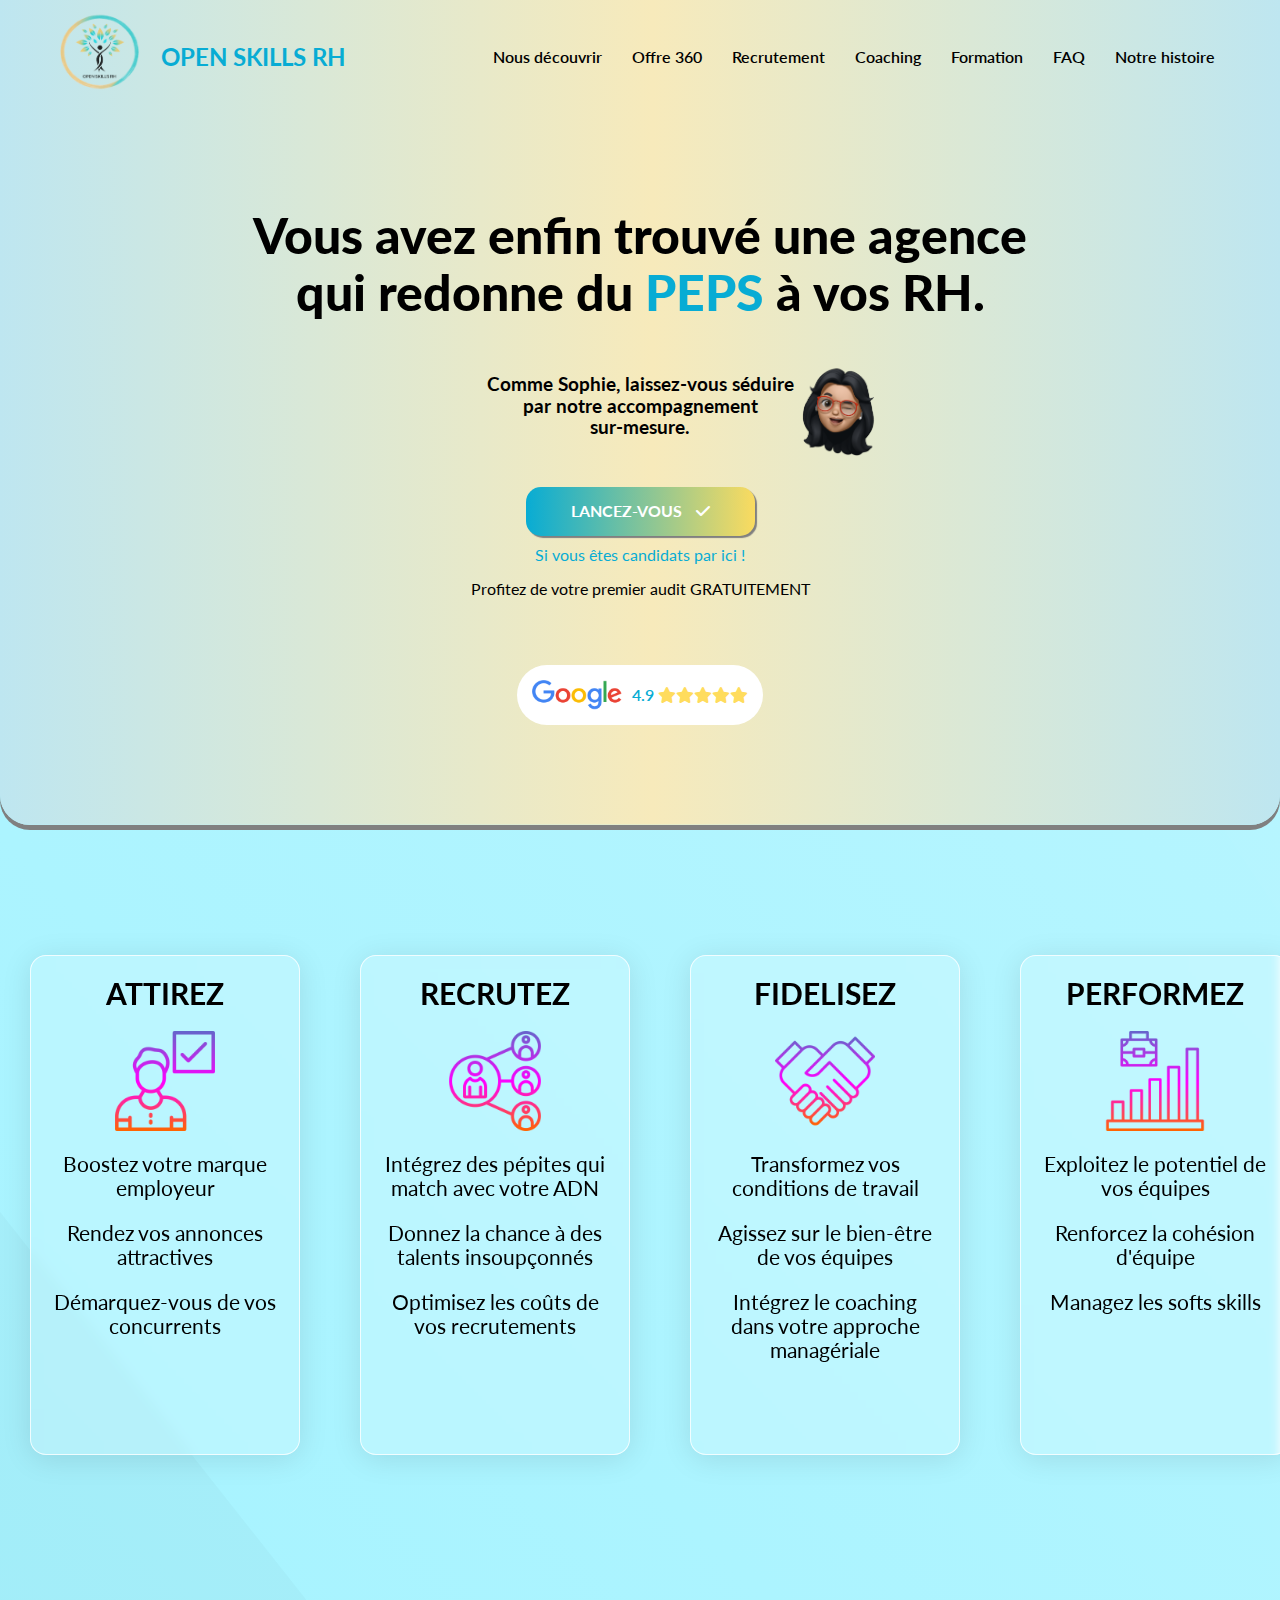
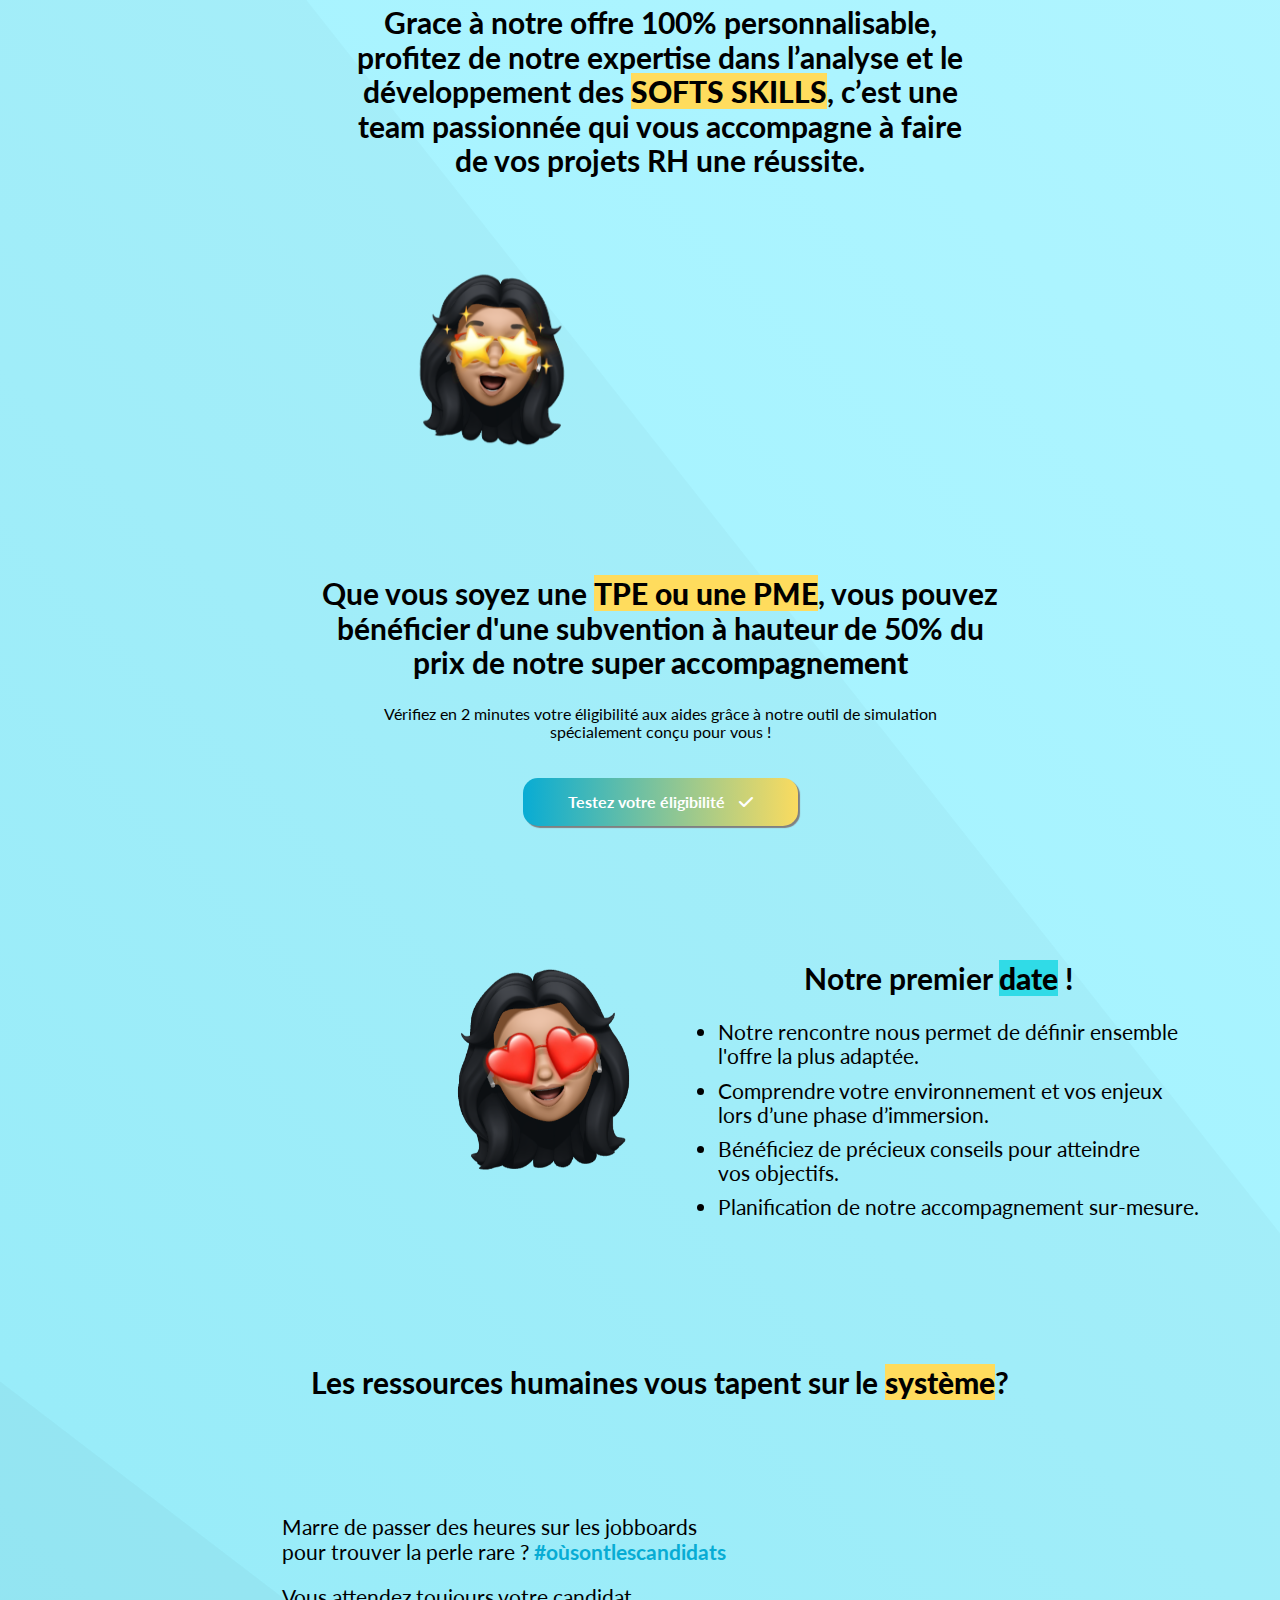
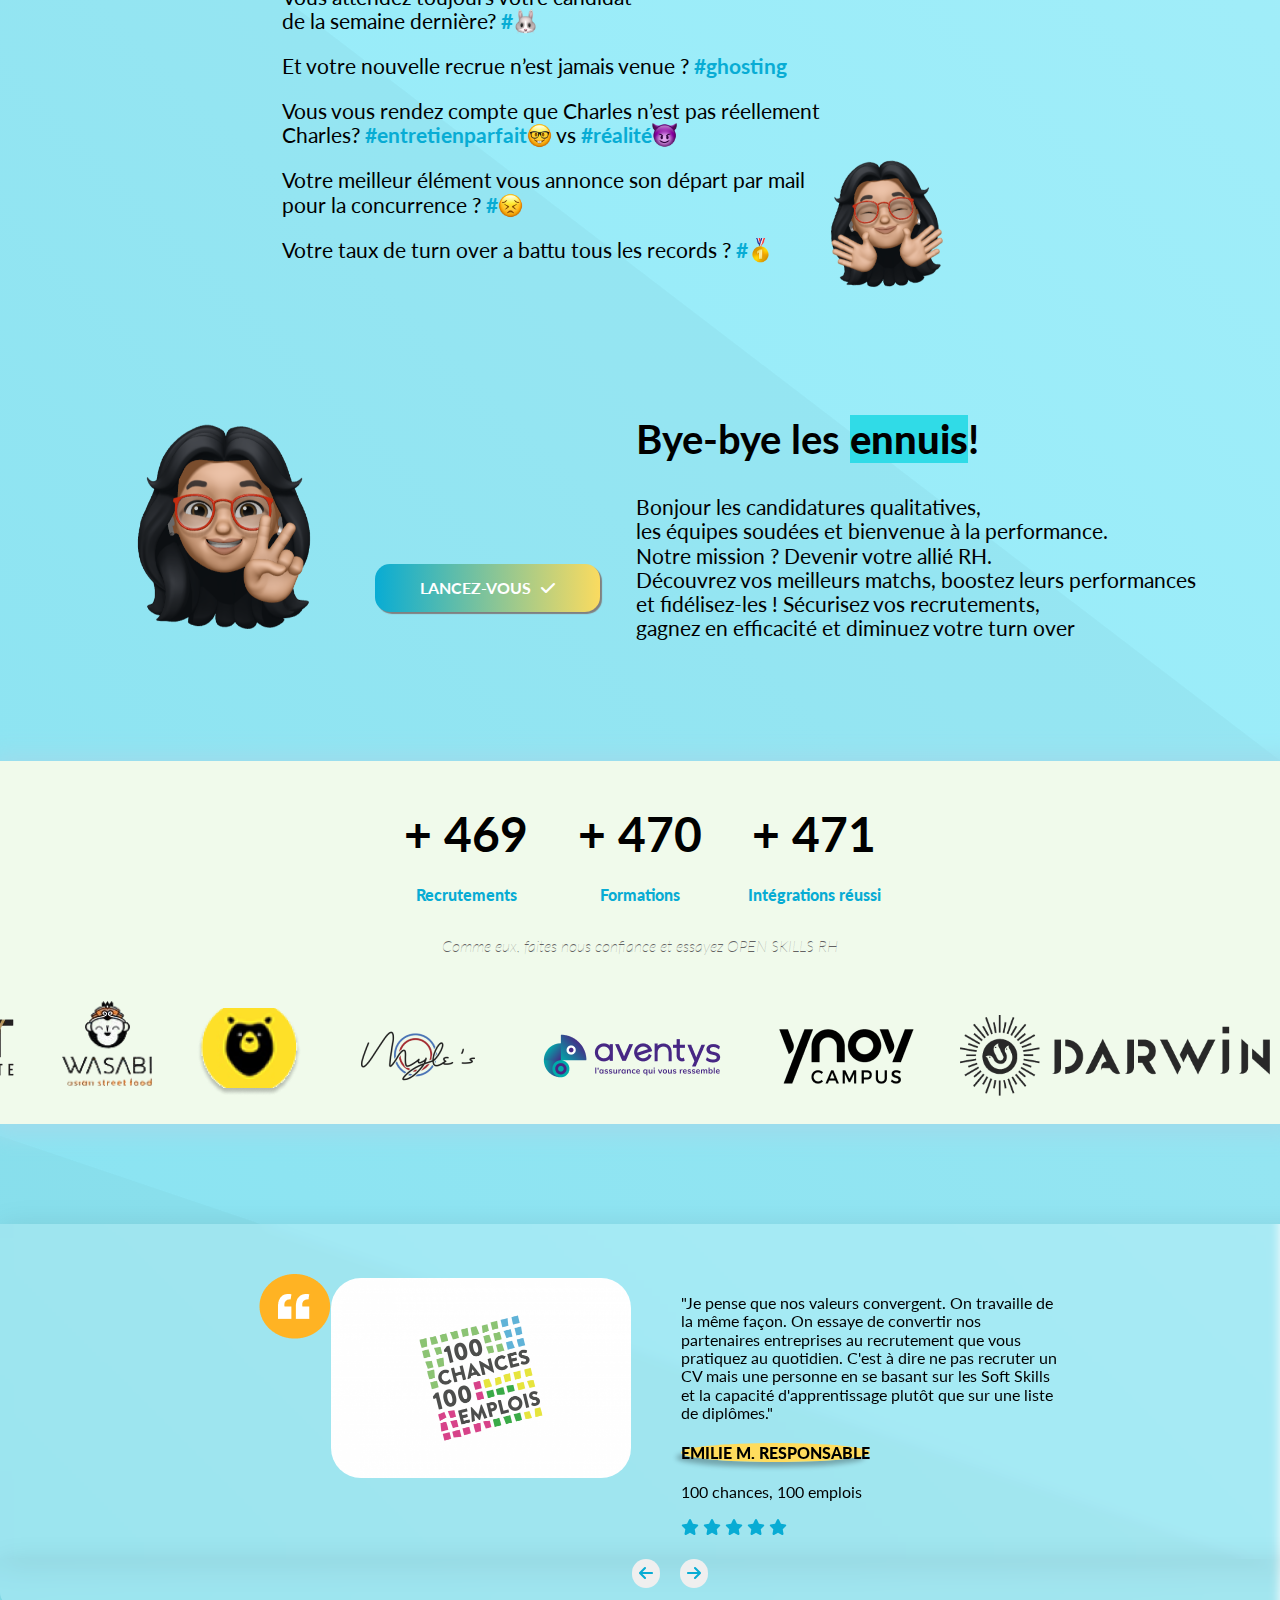
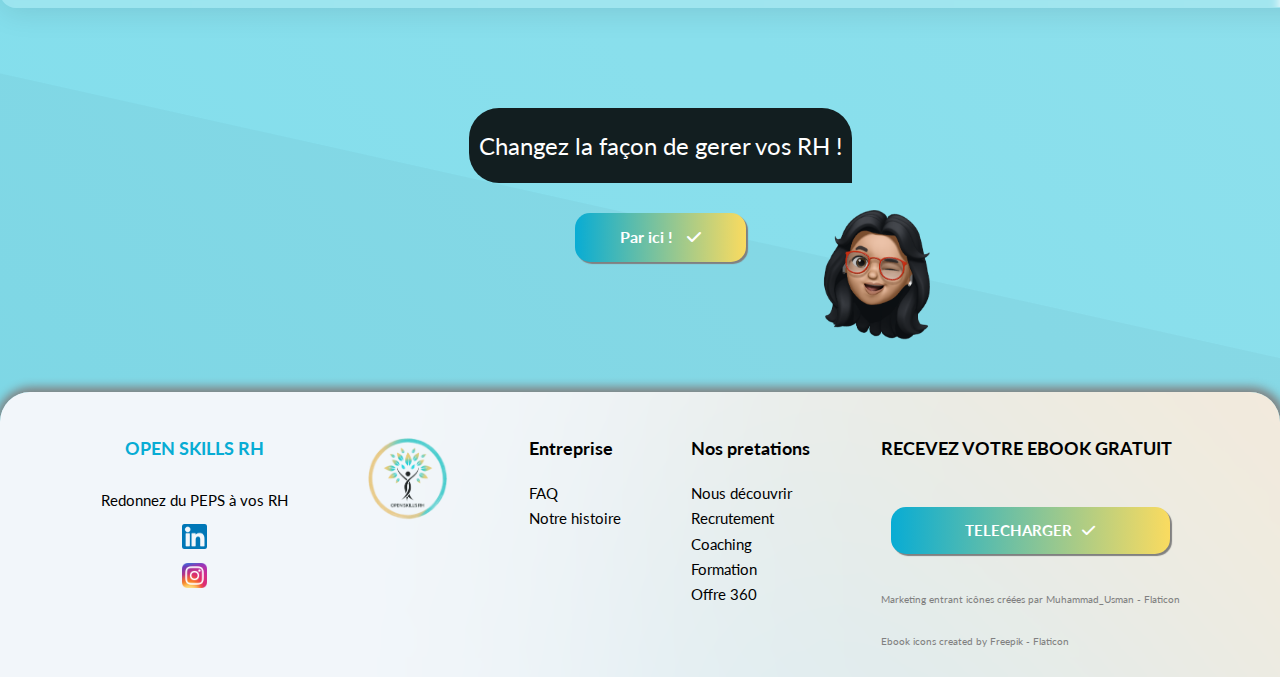
==== index.html @ dabf0892 "Pre launch update" ====
<!DOCTYPE html>
<html lang="fr">

<head>
    <meta charset="UTF-8">
    <meta http-equiv="X-UA-Compatible" content="IE=edge">
    <meta name="viewport" content="width=device-width, initial-scale=1.0">
    <link rel="stylesheet" href="./css/normalize.css">
    <link rel="stylesheet" href="./css/heropage.css">
    <link href="https://cdnjs.cloudflare.com/ajax/libs/font-awesome/6.1.1/css/all.min.css" rel="stylesheet">
    <link href='https://fonts.googleapis.com/css?family=Lato&subset=latin,latin-ext' rel='stylesheet' type='text/css'>
    <meta name="description"
        content="OPENSKILLS RH s'occupe de vos RH, nous vous accompagnons dans le recrutement, la formation et l'accompagnement de vos futurs talents.">
    <title>Open Skills RH</title>
</head>

<body>
    <div class="full-container">
        <header>
            <div class="header-container">
                <a href="./index.html">
                    <img class="logo-openskills" src="./img/logo-openskill.png" alt="Logo de l'entreprise OpenSkillsRH">
                </a>
                <h2 class=" title-openskills">OPEN SKILLS RH</h2>
                <nav class="nav-heropage">
                    <a href="./index.html">Nous découvrir</a>
                    <a href="./offre360.html">Offre 360</a>
                    <a href="./recrutement.html">Recrutement</a>
                    <a href="./coaching.html">Coaching</a>
                    <a href="./formation.html">Formation</a>
                    <a href="./faq.html">FAQ</a>
                    <a href="./aboutus.html">Notre histoire</a>
                </nav>
            </div>
        </header>
        <main>
            <div class="main-container">
                <section>
                    <div class="hero-container">
                        <div class="middle-hero-container">
                            <h1>Vous avez enfin trouvé une agence<br> qui redonne du <strong>PEPS</strong> à vos RH.
                            </h1>
                            <div class="middle-hero-container-textimage">
                                <h3> Comme Sophie, laissez-vous séduire<br> par notre accompagnement<br> sur-mesure.
                                </h3>
                                <img class="emoji-sophie-heropage" src="img/heropage-sophie.png" alt="image de sophie">
                            </div>
                            <button onclick="window.location.href = './leadform.html';" class="button-lead">LANCEZ-VOUS
                                <i class="fa-solid fa-check"></i></button>
                            <a href="./candidat.html">Si vous êtes candidats par ici !</a>
                            <p>Profitez de votre premier audit GRATUITEMENT</p>
                            <a
                                href="https://www.google.fr/maps/place/Open+Skills+RH/@44.8506999,-0.5512296,17z/data=!3m1!4b1!4m5!3m4!1s0xd552954f1387311:0xbf0952a9bf0ac47!8m2!3d44.8506961!4d-0.5490409">
                                <div class="google-avis-container">
                                    <img class="google-logo-img" src="./img/google-logo.png" alt="Logo de google">
                                    <p> 4.9 <i class="fa-solid fa-star"></i><i class="fa-solid fa-star"></i><i
                                            class="fa-solid fa-star"></i><i class="fa-solid fa-star"></i><i
                                            class="fa-solid fa-star"></i></p>

                                </div>
                            </a>
                        </div>
                    </div>
                </section>
                <section>
                    <div class="main-content">
                        <div class="first-content">
                            <div class="a4-content">
                                <div class="attirez-4-content a4-content-container">
                                    <h1>ATTIREZ</h1>
                                    <img src="./img/attirez.png" alt="Image attirez">
                                    <div class="a4-content-txt">
                                        <p>Boostez votre marque employeur</p>
                                        <p>Rendez vos annonces attractives</p>
                                        <p>Démarquez-vous de vos concurrents</p>
                                    </div>
                                </div>
                                <div class="recrutez-4-content a4-content-container">
                                    <h1>RECRUTEZ</h1>
                                    <img src="./img/recrutez.png" alt="Image recrutez">
                                    <div class="a4-content-txt">
                                        <p>Intégrez des pépites qui match avec votre ADN</p>
                                        <p>Donnez la chance à des talents insoupçonnés</p>
                                        <p>Optimisez les coûts de vos recrutements</p>
                                    </div>
                                </div>
                                <div class="fidelisez-4-content a4-content-container">
                                    <h1>FIDELISEZ</h1>
                                    <img src="./img/fidelisez.png" alt="Image fidelisez">
                                    <div class="a4-content-txt">
                                        <p>Transformez vos conditions de travail</p>
                                        <p>Agissez sur le bien-être de vos équipes</p>
                                        <p>Intégrez le coaching dans votre approche managériale</p>
                                    </div>
                                </div>
                                <div class="performez-4-content a4-content-container">
                                    <h1>PERFORMEZ</h1>
                                    <img src="./img/performez.png" alt="Image performez">
                                    <div class="a4-content-txt">
                                        <p>Exploitez le potentiel de vos équipes</p>
                                        <p>Renforcez la cohésion d'équipe</p>
                                        <p>Managez les softs skills</p>
                                    </div>
                                </div>
                            </div>
                            <div class="text-content">
                                <h1>Grace à notre offre 100% personnalisable,<br> profitez de notre expertise dans
                                    l’analyse et le<br> développement des <strong class="yellow">SOFTS
                                        SKILLS</strong>,
                                    c’est une<br> team passionnée qui vous accompagne à faire <br>de vos projets RH
                                    une
                                    réussite.</h1>
                            </div>
                            <div class="align-item-imgcontent-bubblefirstcontent">
                                <div class="img-content">
                                    <img class="img-sophie-first-content" src="./img/sophie-stars.png"
                                        alt="Image de Sophie qui parle">
                                </div>
                                <div class="bubble-first-content">
                                    <p>Plus qu’un prestataire, c’est un véritable allié<br> qui fait preuve de
                                        disponibilité et d’adaptabilité</p>
                                </div>
                            </div>
                        </div>
                        <div class="second-content">
                            <div class="text-content">
                                <h2>Que vous soyez une <strong class="yellow">TPE ou une PME</strong>, vous
                                    pouvez<br>
                                    bénéficier d'une subvention à hauteur de 50% du <br>prix de notre super <strong
                                        class="red">accompagnement</strong></h2>
                                <p>Vérifiez en 2 minutes votre éligibilité aux aides grâce à notre outil de
                                    simulation<br> spécialement conçu pour vous !</p>
                            </div>
                            <button onclick="window.location.href = 'https://base.lekoncept.com/open-skills/'"
                                class="button-lead">Testez votre éligibilité <i class="fa-solid fa-check"></i>
                            </button>
                        </div>
                        <div class="third-content">
                            <div class="bubble-third-content">
                                <p>Marine m'a conseillé d’instaurer <br>la semaine de 4 jours de travail pour
                                    me <br>différencier de mes concurrents, pour attirer<br> et fidéliser mes
                                    collaborateurs !</p>
                            </div>
                            <div class="img-content">
                                <img src="./img/sophie-coeur.png" alt="Image de Sophie qui parle">
                            </div>
                            <div class="text-content">
                                <h2>Notre premier <strong class="blue">date</strong> !</h2>
                                <ul>
                                    <li> Notre rencontre nous permet de définir ensemble <br>l'offre la plus
                                        adaptée.
                                    </li>
                                    <li> Comprendre votre environnement et vos enjeux <br>lors d’une phase
                                        d’immersion.
                                    </li>
                                    <li> Bénéficiez de précieux conseils pour atteindre <br>vos objectifs.</li>
                                    <li> Planification de notre accompagnement sur-mesure. </li>
                                </ul>
                            </div>
                        </div>
                        <div class="fourth-content">
                            <h2 class="title-fourth"> Les ressources humaines vous tapent sur le <strong
                                    class="yellow">système</strong>?</h2>
                        </div>
                        <div class="fifth-content">
                            <div class="text-content text-content-fifth">
                                <p>Marre de passer des heures sur les jobboards<br> pour trouver la perle rare
                                    ?<strong class="blue-color"> #oùsontlescandidats</strong></p>
                                <p>Vous attendez toujours votre candidat <br>de la semaine dernière? <strong
                                        class="blue-color">#</strong><img src="./img/rabbit.png" alt="emoji"></p>
                                <p>Et votre nouvelle recrue n’est jamais venue ? <strong
                                        class="blue-color">#ghosting</strong></p>
                                <p>Vous vous rendez compte que Charles n’est pas réellement<br> Charles? <strong
                                        class="blue-color">#entretienparfait</strong><img src="./img/glasses.png"
                                        alt="emoji"> vs
                                    <strong class="blue-color">#réalité</strong><img src="./img/demon.png" alt="emoji">
                                </p>
                                <p>Votre meilleur élément vous annonce son départ par mail <br>pour la concurrence ?
                                    <strong class="blue-color">#</strong><img src="./img/sad.png" alt="emoji">
                                </p>
                                <p>Votre taux de turn over a battu tous les records ? <strong
                                        class="blue-color">#</strong><img src="./img/medal.png" alt="emoji"></p>
                            </div>
                            <div class="bubble-fifth-content">
                                <p>Petit conseil, ne vous laissez<br> pas dépasser,<br> faites-vous accompagner !</p>
                            </div>
                            <div class="img-content">
                                <img class="fifth-content-img" src="./img/sophie-handhappy.png"
                                    alt="Image de Sophie qui parle">
                            </div>

                        </div>
                        <div class="sixth-content">
                            <div class="img-content">
                                <img class="sixth-content-img" src="./img/sophie-v.png" alt="Image de Sophie qui parle">
                            </div>
                            <div class="bubble-button-container">
                                <div class="bubble-sixth-content">
                                    <p>Un vrai soulagement d’être<br> aussi bien accompagnée <br>et d’avancer main
                                        dans
                                        la main.</p>
                                </div>
                                <button class="button-lead">LANCEZ-VOUS<i class="fa-solid fa-check"></i>
                                </button>
                            </div>
                            <div class="text-content">
                                <h2>Bye-bye les <strong class="blue">ennuis</strong>!</h2>
                                <p>Bonjour les candidatures qualitatives, <br>les équipes soudées et bienvenue à la
                                    performance.<br>
                                    Notre mission ? Devenir votre allié RH.<br>
                                    Découvrez vos meilleurs matchs, boostez leurs performances<br> et fidélisez-les
                                    !
                                    Sécurisez vos recrutements, <br>gagnez en efficacité et diminuez votre turn over
                                </p>
                            </div>
                        </div>
                        <div class="social-proof">
                            <div class="numbers-social-proof">
                                <div class="block-1-social-proof">
                                    <h1 id="compteurRecrutements"></h1>
                                    <p> <strong>Recrutements</strong></p>
                                </div>
                                <div class="block-4-social-proof">
                                    <h1 id="compteurFormations"></h1>
                                    <p> <strong>Formations</strong></p>
                                </div>
                                <div class="block-3-social-proof">
                                    <h1 id="compteurIntegrations"></h1>
                                    <p> <strong>Intégrations réussi</strong></p>
                                </div>
                            </div>
                            <div class="social-proof-text">
                                <p>Comme eux, faites nous confiance et essayez OPEN SKILLS RH</p>
                            </div>
                            <div class="carousel-social-proof-container">
                                <div class="carousel-social-proof marquee-rtl">
                                    <img class="mvt-logo" src="./img/mvt.png" alt="logo de MVT">
                                    <img class="wasabi-logo" src="./img/wasabi.png" alt="logo de Wasabi">
                                    <img class="albear-logo" src="./img/albear.png" alt="logo de Albear">
                                    <img class="myles-logo" src="./img/myles.png" alt="logo de Myle's">
                                    <img class="aventys-logo" src="./img/aventys.png" alt="logo de Aventys">
                                    <img class="ynov-logo" src="./img/ynov.png" alt="logo de Ynov campus">
                                    <img class="darwin-logo" src="./img/darwin.png" alt="logo de GeneriClope">
                                    <img class="keops-logo" src="./img/keops.png" alt="logo de Keops">
                                    <img class="mvt-logo" src="./img/mvt.png" alt="logo de MVT">
                                    <img class="wasabi-logo" src="./img/wasabi.png" alt="logo de Wasabi">
                                    <img class="albear-logo" src="./img/albear.png" alt="logo de Albear">
                                    <img class="myles-logo" src="./img/myles.png" alt="logo de Myle's">
                                    <img class="aventys-logo" src="./img/aventys.png" alt="logo de Aventys">
                                    <img class="ynov-logo" src="./img/ynov.png" alt="logo de Ynov campus">
                                    <img class="darwin-logo" src="./img/darwin.png" alt="logo de GeneriClope">
                                    <img class="keops-logo" src="./img/keops.png" alt="logo de Keops">
                                    <img class="mvt-logo" src="./img/mvt.png" alt="logo de MVT">
                                    <img class="wasabi-logo" src="./img/wasabi.png" alt="logo de Wasabi">
                                    <img class="albear-logo" src="./img/albear.png" alt="logo de Albear">
                                    <img class="myles-logo" src="./img/myles.png" alt="logo de Myle's">
                                    <img class="aventys-logo" src="./img/aventys.png" alt="logo de Aventys">
                                    <img class="ynov-logo" src="./img/ynov.png" alt="logo de Ynov campus">
                                    <img class="darwin-logo" src="./img/darwin.png" alt="logo de GeneriClope">
                                    <img class="keops-logo" src="./img/keops.png" alt="logo de Keops">
                                </div>
                            </div>
                        </div>
                        <div class="seventh-content">
                            <img class="quotte-avis" src="./img/quotte-img-avis.png" alt="emoji">
                            <div class="block-slide block-side-1">
                                <img class="img-slide" src="./img/100chances-img-avis.png"
                                    alt="image de l'entreprise 100chances">
                                <div class="text-block">
                                    <p>"Je pense que nos valeurs convergent. On travaille de <br>la même façon. On
                                        essaye de convertir nos partenaires entreprises au recrutement que vous
                                        pratiquez au quotidien. C'est à dire ne pas recruter un CV mais une personne
                                        en
                                        se basant sur les Soft Skills et la capacité d'apprentissage plutôt que sur
                                        une
                                        liste de diplômes."</p>
                                    <h4><strong class="green">EMILIE M. RESPONSABLE</strong></h4>
                                    <p>100 chances, 100 emplois</p>
                                    <i class="fa-solid fa-star"></i>
                                    <i class="fa-solid fa-star"></i>
                                    <i class="fa-solid fa-star"></i>
                                    <i class="fa-solid fa-star"></i>
                                    <i class="fa-solid fa-star"></i>
                                </div>
                            </div>
                            <div class="block-slide block-side-2">
                                <img class="img-slide" src="./img/albear-img-avis.png"
                                    alt="image de l'entreprise Albear">
                                <div class="text-block">
                                    <p>"J'ai fait appel au cabinet OPEN SKILLS RH, car nous avons du mal à recruter
                                        en
                                        direct. L'approche de la fondatrice nous à tout de suite plu et nous a fait
                                        gagner du temps énorme sur les recrutements et surtout la qualité des
                                        profils
                                        avec 5 recrutés et 0 turn over."</p>
                                    <h4><strong class="green">STEPHANE D. FONDATEUR</strong></h4>
                                    <p>Albear et Myle's</p>
                                    <i class="fa-solid fa-star"></i>
                                    <i class="fa-solid fa-star"></i>
                                    <i class="fa-solid fa-star"></i>
                                    <i class="fa-solid fa-star"></i>
                                    <i class="fa-solid fa-star"></i>
                                </div>
                            </div>
                            <div class="block-slide block-side-3">
                                <img class="img-slide" src="./img/BCA-img-avis.jpg" alt="BCA image">
                                <div class="text-block">
                                    <p>"La prestation était trés professionnelle, nous avons pu définir ensemble un
                                        cahier des charges pour arriver à former une de mes collaboratrices. Marine
                                        a
                                        été claire, énergique et précise dans ce qu'elle propose. Ce que j'ai le
                                        plus
                                        apprécié c'est la réactivité de l'agence l'efficacité et la clarté de
                                        l'agence."
                                    </p>
                                    <h4><strong class="green">MARCELLO R. ASSOCIE</strong></h4>
                                    <p>Cabinet BCA</p>
                                    <i class="fa-solid fa-star"></i>
                                    <i class="fa-solid fa-star"></i>
                                    <i class="fa-solid fa-star"></i>
                                    <i class="fa-solid fa-star"></i>
                                    <i class="fa-solid fa-star"></i>
                                </div>
                            </div>
                            <div class="block-slide block-side-4">
                                <img class="img-slide" src="./img/wasabi-img-avis.png"
                                    alt="Image entreprise Wasabi corner">
                                <div class="text-block">
                                    <p>"Une approche innovante et efficace ! Merci pour le recrutement de notre
                                        DRH."
                                    </p>
                                    <h4><strong class="green">YOAV N</strong></h4>
                                    <p>Wasabi Corner</p>
                                    <i class="fa-solid fa-star"></i>
                                    <i class="fa-solid fa-star"></i>
                                    <i class="fa-solid fa-star"></i>
                                    <i class="fa-solid fa-star"></i>
                                    <i class="fa-solid fa-star"></i>
                                </div>
                            </div>
                            <div class="block-slide block-side-5">
                                <img class="img-slide" src="./img/darwin-photo.png" alt="Image entreprise Darwin">
                                <div class="text-block">
                                    <p>"Très bon cabinet de recrutement. Marine et Chloé sont très à l'écoute, agréables
                                        et bienveillantes."
                                    </p>
                                    <h4><strong class="green">ELODIE GRAS</strong></h4>
                                    <p>Darwin</p>
                                    <i class="fa-solid fa-star"></i>
                                    <i class="fa-solid fa-star"></i>
                                    <i class="fa-solid fa-star"></i>
                                    <i class="fa-solid fa-star"></i>
                                    <i class="fa-solid fa-star"></i>
                                </div>
                            </div>
                        </div>
                        <div class="button-slide">
                            <button id="prev"><i class="fa-solid fa-arrow-left"></i></button>
                            <button id="next"><i class="fa-solid fa-arrow-right"></i></button>
                        </div>
                        <div class="eigth-content">
                            <div class="bubble-eigth-content">
                                <p>Changez la façon de gerer vos RH !</p>
                            </div>
                            <img src="./img/heropage-sophie.png" alt="memoji de sophie">
                            <button onclick="window.location.href = './leadform.html'" class="button-lead">Par ici !
                                <i class="fa-solid fa-check"></i>
                            </button>
                        </div>
                    </div>
                </section>
            </div>
        </main>
        <footer>
            <div class="footer-container">
                <div class="footer-col1">
                    <h3>OPEN SKILLS RH</h3>
                    <p>Redonnez du PEPS à vos RH</p>
                    <a href="https://www.linkedin.com/company/open-skills-rh/">
                        <img class="linkedin-logo" src="./img/linkedin-logo.png" alt="Linkedin logo">
                    </a>
                    <a href="https://www.instagram.com/openskillsrh/?hl=fr">
                        <img class="instagram-logo" src="./img/instagram-logo.webp" alt="Instragram Logo">
                    </a>
                </div>
                <div class="footer-col2">
                    <a href="./index.html">
                        <img class="logo-openskills-footer" src="./img/logo-openskill.png" alt="logo Openskills RH">
                    </a>
                </div>
                <div class="footer-col3">
                    <h3>Entreprise</h3>
                    <a href="./faq.html">FAQ</a>
                    <a href="./aboutus.html">Notre histoire</a>
                </div>
                <div class="footer-col4">
                    <h3>Nos pretations</h3>
                    <a href="./index.html">Nous découvrir</a>
                    <a href="./recrutement.html">Recrutement</a>
                    <a href="./coaching.html">Coaching</a>
                    <a href="./formation.html">Formation</a>
                    <a href="./offre360.html">Offre 360</a>
                </div>
                <div class="footer-col5">
                    <h3>RECEVEZ VOTRE EBOOK GRATUIT</h3>
                    <button onclick="window.location.href = './ebookpage.html';" class="button-lead">TELECHARGER<i
                            class="fa-solid fa-check"></i></button>
                    <a class="linkforimg" href="https://www.flaticon.com/fr/icones-gratuites/marketing-entrant"
                        title="marketing entrant icônes">Marketing entrant icônes créées par Muhammad_Usman -
                        Flaticon</a>
                    <a class="linkforimg" href="https://www.flaticon.com/free-icons/ebook" title="ebook icons">Ebook
                        icons created by Freepik - Flaticon</a>
                </div>
            </div>
        </footer>
    </div>
    <script>
        window.axeptioSettings = {
            clientId: "6405c2acc02b2d2a201c7310",
        };

        (function (d, s) {
            var t = d.getElementsByTagName(s)[0], e = d.createElement(s);
            e.async = true; e.src = "//static.axept.io/sdk.js";
            t.parentNode.insertBefore(e, t);
        })(document, "script");
    </script>
    <script src="./js/script.js"></script>
</body>

</html>
---- css/heropage.css ----
* {
  box-sizing: border-box;
  font-family: "Lato", sans-serif;
}
.full-container {
  margin: auto;
  background-image: url("../img/backgroundnew.svg");
  /*background-repeat: repeat;*/
  background-size: cover;
}

/*HEADER HEADER HEADER HEADER HEADER HEADER HEADER HEADER HEADER HEADER HEADER HEADER HEADER HEADER HEADER HEADER HEADER HEADER */
.header-container {
  display: flex;
  width: 100%;
  background-image: linear-gradient(
    to right,
    #bee6f0fd 0%,
    #f7eabb 51%,
    #bee6f0fd 100%
  );
}
.logo-openskills {
  width: 100px;
  height: 110px;
  margin-left: 50px;
}
.title-openskills {
  color: #08acd4;
  width: 300px;
  display: flex;
  justify-content: center;
  align-items: center;
}
.nav-heropage {
  display: flex;
  flex-wrap: wrap;
  align-items: center;
  justify-content: end;
  width: 100%;
  margin-right: 50px;
}
.nav-heropage a {
  text-decoration: none;
  color: initial;
  border: 10px;
  margin: 15px;
  font-weight: 600;
}
.nav-heropage a:hover {
  border-width: 1px;
  color: #08acd4;
  border-bottom: solid;
}
/* HERO PAGE HERO PAGE HERO PAGE HERO PAGE HERO PAGE HERO PAGE HERO PAGE HERO PAGE HERO PAGE HERO PAGE HERO PAGE HERO PAGE HERO PAGE */
.main-container {
  background-image: url("../img/backgroundnew.svg");
  /*background-repeat: repeat;*/
  background-size: cover;
  background-position: bottom 50px;
}
.hero-container {
  background-image: linear-gradient(
    to right,
    #bee6f0fd 0%,
    #f7eabb 51%,
    #bee6f0fd 100%
  );
  background-position: center center;
  background-repeat: no-repeat;
  background-size: cover;
  width: 100%;
  border-radius: 0px 0px 30px 30px;
  box-shadow: 0px 5px 0px grey;
  display: flex;
  justify-content: center;
  flex-wrap: wrap;
  padding-top: 60px;
  padding-bottom: 100px;
}
.middle-hero-container {
  display: flex;
  flex-direction: column;
  align-items: center;
  justify-content: center;
}

.middle-hero-container h1 {
  font-weight: 900;
  text-align: center;
  font-size: 50px;
}
.middle-hero-container strong {
  color: #08acd4;
}
.middle-hero-container h3 {
  text-align: center;
}
.middle-hero-container a {
  text-decoration: none;
  color: #08acd4;
}
.emoji-sophie-heropage {
  width: 100px;
  position: absolute;
  margin-left: 300px;
}
.button-lead-offer {
  background-size: 200% auto;
  margin: 10px;
  padding: 15px 45px;
  color: white;
  border-radius: 15px;
  border-width: 0px;
  box-shadow: 2px 2px 1px grey;
  background: rgb(131, 58, 180);
  background: linear-gradient(
    169deg,
    rgba(131, 58, 180, 1) 0%,
    rgba(253, 29, 139, 0.8211659663865546) 50%,
    rgba(252, 176, 69, 1) 100%
  );
  font-weight: bold;
  margin-top: 30px;
  cursor: pointer;
}
.button-lead-offer:hover {
  background-position: right center; /* change the direction of the change here */
  color: #fff;
  text-decoration: none;
  transition: 0.5s;
}
.button-lead {
  background-size: 200% auto;
  margin: 10px;
  padding: 15px 45px;
  color: white;
  border-radius: 15px;
  border-width: 0px;
  box-shadow: 2px 2px 1px grey;
  background-image: linear-gradient(
    to right,
    #08acd4 0%,
    #ffdc5d 51%,
    #08acd4 100%
  );
  font-weight: bold;
  margin-top: 30px;
  cursor: pointer;
}
.button-lead:hover {
  background-position: right center; /* change the direction of the change here */
  color: #fff;
  text-decoration: none;
  transition: 0.5s;
}
.button-lead i {
  margin-left: 10px;
}
.button-lead-offer i {
  margin-left: 10px;
}
.middle-hero-container-textimage {
  display: flex;
}
.google-logo-img {
  width: 100px;
  padding-left: 10px;
}
.google-avis-container {
  background-color: white;
  padding: 5px;
  border-radius: 30px;
  display: flex;
  justify-content: center;
  align-items: center;
  margin-top: 50px;
}
.google-avis-container p {
  font-weight: 600;
  padding-left: 10px;
  padding-right: 10px;
}
.fa-star {
  color: #ffdc5d;
}
/* SOCIAL PROOFSSOCIAL PROOFSSOCIAL PROOFSSOCIAL PROOFSSOCIAL PROOFSSOCIAL PROOFSSOCIAL PROOFSSOCIAL PROOFS */
.social-proof {
  background-color: #f0faeb;
  display: flex;
  flex-direction: column;
  justify-content: center;
  align-items: center;
  overflow: hidden;
  box-shadow: 3px 3px 20px 10px #9ddcec;
  width: 100%;
}
.social-proof-text {
  font-style: oblique;
  font-weight: 100;
  color: rgb(99, 98, 98);
}
.numbers-social-proof {
  display: flex;
  margin-top: 20px;
  justify-content: center;
}
.numbers-social-proof h1 {
  font-weight: bold;
  font-size: 48px;
  margin: 25px;
}
.numbers-social-proof p {
  font-weight: bold;
  text-align: center;
}
.numbers-social-proof strong {
  color: #08acd4;
}
.carousel-social-proof {
  display: flex;
  justify-content: center;
  align-items: center;
  width: 100%;
  height: 150px;
  overflow: hidden; /* important */
}
.carousel-social-proof img {
  margin-left: 35px;
  margin-top: 20px;
}
.darwin-logo {
  width: 310px;
}
.marquee-rtl {
  display: inline-block; /* important */
  white-space: nowrap; /* important */
  animation: defilement-rtl 60s infinite linear; /* défilement */
  cursor: pointer;
}
@keyframes defilement-rtl {
  0% {
    -webkit-transform: translate(70%);
    transform: translate(70%);
  }
  100% {
    -webkit-transform: translate(-70%);
    transform: translate(-70%);
  }
}
/* MAIN CONTENT MAIN CONTENT MAIN CONTENT MAIN CONTENT MAIN CONTENT MAIN CONTENT MAIN CONTENT MAIN CONTENT MAIN CONTENT*/
.main-content {
  display: flex;
  flex-direction: column;
  flex-wrap: wrap;
}
strong.yellow {
  background-color: #ffdc5d;
}
strong.blue {
  background-color: #30dbe7;
}
strong.green {
  width: 10px;
  height: 10px;
  border-radius: 50%;
  background-color: #ffdc5d;
  box-shadow: -5px 5px 5px rgba(0, 0, 0, 0.28);
}
.a4-content {
  display: flex;
  justify-content: center;
  align-items: center;
  padding-bottom: 100px;
}
.a4-content img {
  width: 100px;
}
.a4-content-container:hover {
  box-shadow: 0 5px 35px 0px rgb(237, 209, 26);
  transform: scale(1.05);
}
.a4-content-container:active {
  transform: scale(0.95) rotateZ(1.7deg);
}
.a4-content-container {
  display: flex;
  flex-direction: column;
  align-items: center;
  padding-left: 20px;
  padding-right: 20px;
  margin: 30px;
  width: 270px;
  height: 500px;
  background: rgba(255, 255, 255, 0.19);
  border-radius: 16px;
  box-shadow: 0 4px 30px rgba(0, 0, 0, 0.1);
  backdrop-filter: blur(5.2px);
  -webkit-backdrop-filter: blur(5.2px);
  border: 1px solid rgba(255, 255, 255, 0.78);
  transition: 1s;
}
.text-content img {
  width: 25px;
  height: 25px;
  margin-bottom: -5px;
}
.bubble-first-content {
  transform: translateX(100%);
  opacity: 0;
  transition: transform 0.6s ease-in-out, opacity 0.6s ease-in-out;
}

.bubble-first-content.active {
  transform: translateX(0%);
  opacity: 1;
}
.first-content {
  padding-top: 100px;
  display: flex;
  flex-wrap: wrap;
  flex-direction: column;
  justify-content: center;
  align-items: center;
}
.first-content h1 {
  font-size: 30px;
  text-align: center;
}
.first-content p {
  font-size: 21px;
  text-align: center;
}
.img-sophie-first-content {
  width: 200px;
}
.align-item-imgcontent-bubblefirstcontent {
  display: flex;
  margin-top: 50px;
}
.bubble-first-content p {
  background-color: rgba(0, 0, 0, 0.866);
  padding: 15px;
  font-size: 15px;
  border-radius: 20px 20px 20px 0px;
  font-weight: 0;
  color: white;
}
.second-content {
  padding-top: 100px;
  display: flex;
  flex-direction: column;
  justify-content: center;
  align-items: center;
}
.second-content h2 {
  text-align: center;
  font-size: 30px;
}
.second-content p {
  text-align: center;
}
.second-content button {
  margin-top: 20px;
}
.bubble-third-content {
  transform: translateX(-100%);
  opacity: 0;
  transition: transform 0.6s ease-in-out, opacity 0.6s ease-in-out;
}

.bubble-third-content.active {
  transform: translateX(0%);
  opacity: 1;
}
.third-content {
  display: flex;
  flex-wrap: wrap;
  justify-content: center;
  padding-top: 100px;
  padding-bottom: 100px;
}
.bubble-third-content p {
  background-color: rgba(0, 0, 0, 0.866);
  padding: 15px;
  font-size: 15px;
  border-radius: 20px 20px 0px 20px;
  font-weight: 0;
  color: white;
}
.third-content img {
  width: 240px;
  height: 240px;
}
.text-content ul {
  font-size: 21px;
}
.third-content h2 {
  text-align: center;
  font-size: 30px;
}
.third-content li {
  margin: 10px;
}
.fourth-content {
  padding-bottom: 50px;
}
.fourth-content p {
  font-size: 21px;
}
.title-fourth {
  text-align: center;
  font-size: 30px;
  padding-bottom: 20px;
}
.blue-color {
  color: #08acd4;
}
.fifth-content {
  display: flex;
  flex-wrap: wrap;
  justify-content: center;
  align-items: center;
  padding-bottom: 100px;
}
.fifth-content-img {
  width: 150px;
  height: 150px;
  position: absolute;
  margin-left: -280px;
  margin-top: 50px;
  rotate: -6deg;
}
.fifth-content p {
  font-size: 21px;
  margin-left: 50px;
}
.bubble-fifth-content p {
  background-color: rgba(0, 0, 0, 0.866);
  padding: 15px;
  font-size: 15px;
  border-radius: 30px 30px 30px 0px;
  font-weight: 0;
  color: white;
  margin-top: 50px;
}
.bubble-fifth-content {
  transform: translateX(100%);
  opacity: 0;
  transition: transform 0.6s ease-in-out, opacity 0.6s ease-in-out;
}

.bubble-fifth-content.active {
  transform: translateX(0%);
  opacity: 1;
}
.sixth-content {
  display: flex;
  flex-wrap: wrap;
  justify-content: center;
  align-items: center;
  padding-bottom: 100px;
}
.sixth-content img {
  width: 240px;
  height: 240px;
}
.sixth-content h2 {
  font-size: 40px;
}
.sixth-content p {
  font-size: 21px;
}
.bubble-sixth-content {
  margin-right: 40px;
}
.bubble-sixth-content p {
  background-color: rgba(0, 0, 0, 0.866);
  padding: 15px;
  font-size: 15px;
  border-radius: 30px 30px 30px 0px;
  font-weight: 0;
  color: white;
}
.bubble-sixth-content {
  transform: translateX(-100%);
  opacity: 0;
  transition: transform 0.6s ease-in-out, opacity 0.6s ease-in-out;
}
.bubble-sixth-content.active {
  transform: translateX(0%);
  opacity: 1;
}
.seventh-content {
  display: flex;
  justify-content: center;
  align-items: center;
  padding-bottom: 20px;
  padding-top: 50px;
  background: rgba(255, 255, 255, 0.19);
  border-radius: 0px 0px 0px 0px;
  box-shadow: 0 4px 30px rgba(0, 0, 0, 0.1);
  backdrop-filter: blur(5.2px);
  -webkit-backdrop-filter: blur(5.2px);
  margin-top: 100px;
}
.block-slide img {
  width: 300px;
  height: 200px;
  border-radius: 30px 30px 30px 30px;
}
.block-side-4 img {
  width: 250px;
  border-radius: 30px 30px 30px 30px;
}
.text-block {
  margin-left: 50px;
  width: 380px;
}
.text-block i {
  color: #08acd4;
}
.quotte-avis {
  margin-bottom: 200px;
}
.quotte {
  width: 50px;
  height: 50px;
}
.block-slide {
  display: none;
}
.block-slide.active {
  display: flex;
}
.button-slide {
  display: flex;
  justify-content: center;
  background: rgba(255, 255, 255, 0.19);
  border-radius: 0px 0px 16px 16px;
  box-shadow: 0 4px 30px rgba(0, 0, 0, 0.1);
  backdrop-filter: blur(5.2px);
  -webkit-backdrop-filter: blur(5.2px);
  padding-bottom: 20px;
}
.button-slide button {
  padding-top: 5px;
  padding-bottom: 5px;
  padding-left: 7px;
  padding-right: 7px;
  border-radius: 50px 50px 50px 50px;
  color: #08acd4;
  border-width: 0px;
  margin-left: 20px;
}
.button-slide button:hover {
  background-color: #ffdc5d;
  cursor: pointer;
}
.eigth-content {
  display: flex;
  flex-direction: column;
  align-items: center;
  justify-content: center;
  padding-top: 100px;
  padding-bottom: 150px;
}
.eigth-content h3 {
  font-size: 40px;
}
.bubble-eigth-content {
  background-color: rgba(0, 0, 0, 0.866);
  padding-left: 10px;
  padding-right: 10px;
  font-size: 24px;
  border-radius: 30px 30px 0px 30px;
  font-weight: 0;
  color: white;
}
.eigth-content img {
  width: 150px;
  position: absolute;
  margin-left: 430px;
  margin-top: 150px;
}
/* FOOTER CONTENT  FOOTER CONTENT  FOOTER CONTENT  FOOTER CONTENT  FOOTER CONTENT  FOOTER CONTENT  FOOTER CONTENT  FOOTER CONTENT */
.footer-container {
  display: flex;
  justify-content: space-evenly;
  padding: 30px;
  background-image: url("../img/background-footer.png");
  background-size: cover;
  border-radius: 30px 30px 0px 0px;
  margin-top: -30px;
  box-shadow: 1px 0px 10px 5px grey;
  font-size: 15px;
}
.footer-col1 {
  display: flex;
  flex-direction: column;
  align-items: center;
}
.footer-col1 h3 {
  color: #08acd4;
}
.instagram-logo {
  width: 25px;
  height: 25px;
  margin-top: 10px;
}
.linkedin-logo {
  width: 25px;
  height: 25px;
}
.footer-col2 {
  display: flex;
  flex-direction: column;
}
.footer-col2 img {
  width: 100px;
  height: 120px;
}
.footer-col3 {
  display: flex;
  flex-direction: column;
}
.footer-col3 a {
  text-decoration: none;
  color: initial;
  margin-top: 8px;
}
.footer-col4 {
  display: flex;
  flex-direction: column;
}
.footer-col4 a {
  text-decoration: none;
  color: initial;
  margin-top: 8px;
}
.footer-col5 {
  display: flex;
  flex-direction: column;
}
.linkforimg {
  font-size: 10px;
  color: grey;
  text-decoration: none;
  margin-top: 30px;
}
@media all and (max-width: 768px) {
  .header-container {
    flex-wrap: wrap;
    justify-content: center;
  }
  .logo-openskills {
    margin-left: 0px;
  }
  .nav-heropage {
    justify-content: center;
    margin-right: 0px;
  }
  .emoji-sophie-heropage {
    display: none;
  }
  .middle-hero-container h1 {
    text-align: center;
  }
  .left-hero-container {
    margin-right: 0px;
    margin-top: 20px;
    margin-bottom: 30px;
  }
  .right-hero-container {
    margin-left: 0px;
    margin-top: 70px;
  }
  .a4-content {
    flex-direction: column;
    padding-bottom: 0px;
  }
  .social-proof {
    margin-left: 0px;
    margin-right: 0px;
  }
  .numbers-social-proof h1 {
    font-size: 25px;
    margin-top: 20px;
    margin-right: 10px;
  }
  .carousel-social-proof {
    height: 150px;
  }
  .first-content {
    width: 100%;
    text-align: center;
  }
  .bubble-first-content {
    width: 200px;
  }
  .social-proof-text {
    text-align: center;
  }
  .align-item-imgcontent-bubblefirstcontent {
    flex-direction: column;
  }
  .second-content {
    width: 100%;
    padding-top: 0px;
    padding-left: 10px;
    padding-right: 10px;
  }
  .third-content {
    width: 100%;
    text-align: center;
    padding-top: 0px;
  }
  .third-content img {
    width: 150px;
    height: 150px;
    margin-top: 120px;
  }
  .bubble-third-content {
    width: 200px;
  }
  .fourth-content {
    width: 100%;
    padding-top: 0px;
    padding-bottom: 0px;
  }
  .fifth-content {
    width: 100%;
    text-align: center;
    padding-left: 10px;
    padding-right: 10px;
  }
  .fifth-content p {
    margin-left: 0;
  }
  .fifth-content-img {
    width: 150px;
    height: 140px;
    margin-top: 100px;
  }
  .bubble-fifth-content {
    width: 200px;
  }
  .sixth-content {
    width: 100%;
    margin-top: 0px;
    flex-direction: column-reverse;
    padding-bottom: 100px;
  }
  .sixth-content img {
    width: 250px;
    height: 240px;
    margin-top: -20px;
    margin-left: 40px;
  }
  .bubble-sixth-content {
    margin-left: 0px;
    margin-right: 0px;
    padding-left: 10px;
    padding-right: 10px;
  }
  .bubble-sixth-content p {
    border-radius: 30px 30px 0px 30px;
  }
  .bubble-button-container {
    display: flex;
    justify-content: center;
    flex-direction: column-reverse;
    align-items: center;
  }
  .text-content {
    text-align: center;
  }
  .text-content li {
    list-style-type: none;
  }
  .text-content ul {
    padding: 0px;
  }
  .seventh-content {
    width: 100%;
    flex-direction: column;
    padding-left: 10px;
    padding-right: 10px;
  }
  .quotte-avis {
    margin-bottom: 20px;
  }
  .block-slide {
    flex-wrap: wrap;
  }
  .block-slide img {
    width: 100%;
  }
  .bubble-eigth-content p {
    font-size: 21px;
  }
  .eigth-content img {
    margin-left: 240px;
    width: 100px;
  }
  .text-block {
    width: 100%;
    text-align: center;
    margin-left: 0px;
  }
  .footer-container {
    width: 100%;
    flex-direction: column;
    justify-content: center;
    align-items: center;
    text-align: center;
  }
}
@media only screen and (min-width: 768px) and (max-width: 1200px) {
  .hero-container {
    flex-direction: column;
    justify-content: center;
    align-items: center;
  }
  .header-container {
    flex-wrap: wrap;
    justify-content: center;
  }
  .logo-openskills {
    margin-left: 0px;
  }
  .nav-heropage {
    justify-content: center;
    margin-right: 0px;
  }
  .emoji-1 {
    margin-top: -80px;
    margin-left: -10px;
  }
  .emoji-2 {
    margin-left: -10px;
  }
  .emoji-3 {
    margin-left: 190px;
  }
  .emoji-4 {
    margin-left: -0px;
  }
  .tooltip2 {
    margin-left: 30px;
    margin-top: -100px;
  }
  .tooltip3 {
    margin-left: 30px;
    margin-top: -100px;
  }
  .tooltip4 {
    margin-left: -80px;
    margin-top: -20px;
  }
  .tooltip5 {
    margin-left: 80px;
    margin-top: -40px;
  }
  .middle-hero-container h1 {
    text-align: center;
  }
  .left-hero-container {
    margin-right: 0px;
    margin-top: 20px;
    margin-bottom: 30px;
  }
  .right-hero-container {
    margin-left: 0px;
    margin-top: 70px;
  }
  .main-container {
    background-size: auto;
  }
  .social-proof {
    margin-left: 0px;
    margin-right: 0px;
  }
  .numbers-social-proof h1 {
    font-size: 25px;
    margin-top: 20px;
    margin-right: 10px;
  }
  .carousel-social-proof {
    height: 150px;
  }
  .first-content {
    width: 100%;
    text-align: center;
  }
  .first-content img {
    width: 100px;
  }
  .bubble-first-content {
    width: 200px;
  }
  .second-content {
    width: 100%;
    padding-left: 10px;
    padding-right: 10px;
  }
  .third-content {
    width: 100%;
    text-align: center;
  }
  .third-content img {
    width: 150px;
    height: 150px;
    margin-top: 120px;
  }
  .bubble-third-content {
    width: 200px;
  }
  .fourth-content {
    width: 100%;
  }
  .fifth-content {
    width: 100%;
    flex-direction: column;
    text-align: center;
    padding-left: 10px;
    padding-right: 10px;
  }
  .fifth-content-img {
    width: 150px;
    height: 140px;
    margin-left: -170px;
    margin-top: 0px;
  }
  .bubble-fifth-content {
    width: 200px;
  }
  .sixth-content {
    width: 100%;
    margin-top: 0px;
    flex-direction: column-reverse;
    padding-bottom: 50px;
  }
  .sixth-content img {
    width: 250px;
    height: 240px;
    margin-top: -20px;
  }
  .bubble-sixth-content {
    margin-left: 0px;
    margin-right: 0px;
    padding-left: 10px;
    padding-right: 10px;
  }
  .bubble-sixth-content p {
    border-radius: 30px 30px 0px 30px;
  }
  .bubble-button-container {
    display: flex;
    justify-content: center;
    align-items: center;
  }
  .text-content {
    text-align: center;
  }
  .text-content li {
    list-style-type: none;
  }
  .text-content ul {
    padding: 0px;
  }
  .seventh-content {
    width: 100%;
    flex-direction: column;
    padding-left: 10px;
    padding-right: 10px;
  }
  .quotte-avis {
    margin-bottom: 20px;
  }
  .block-slide {
    flex-wrap: wrap;
    align-items: center;
    justify-content: center;
  }
  .block-slide img {
    width: 300px;
  }
  .text-block {
    width: 100%;
    text-align: center;
    margin-left: 0px;
  }
  .eigth-content img {
    margin-left: 0px;
  }
  .eigth-content img {
    margin-left: 280px;
  }
  .footer-container {
    width: 100%;
    flex-direction: column;
    justify-content: center;
    align-items: center;
    text-align: center;
  }
}
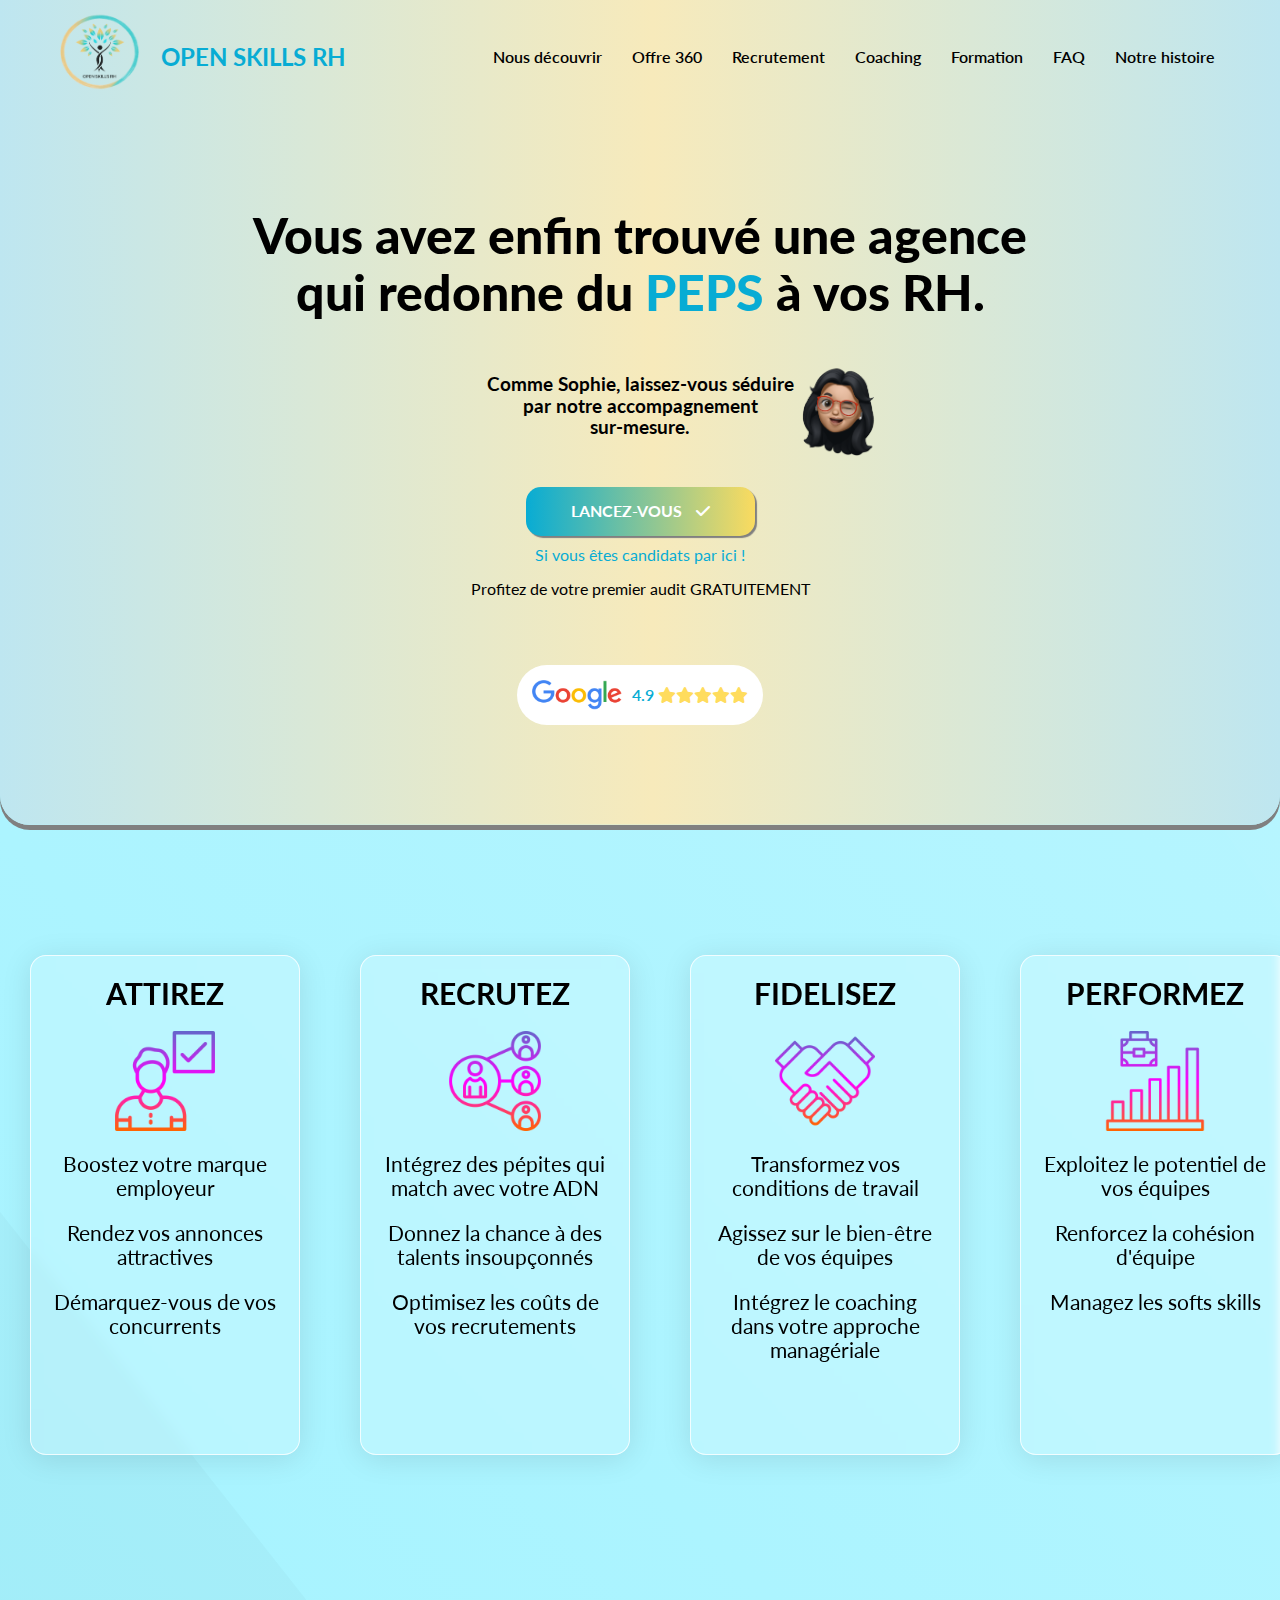
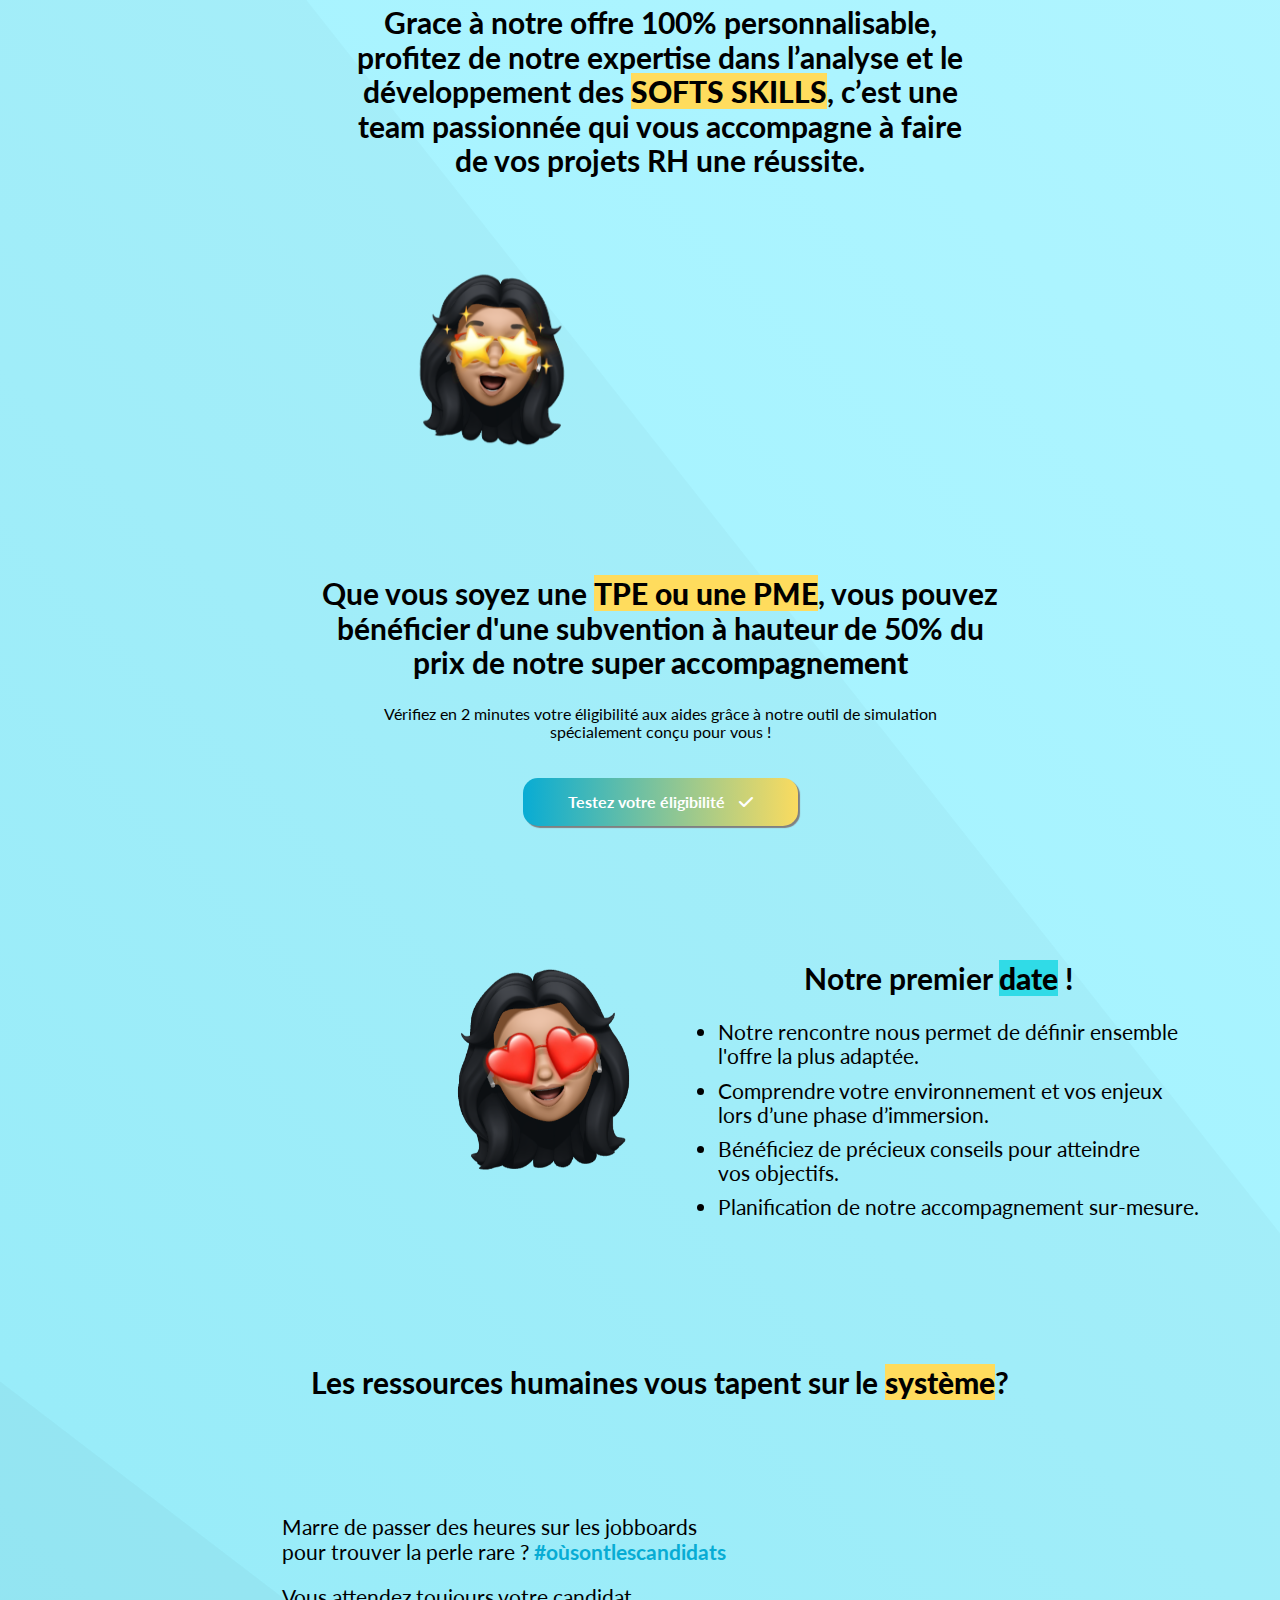
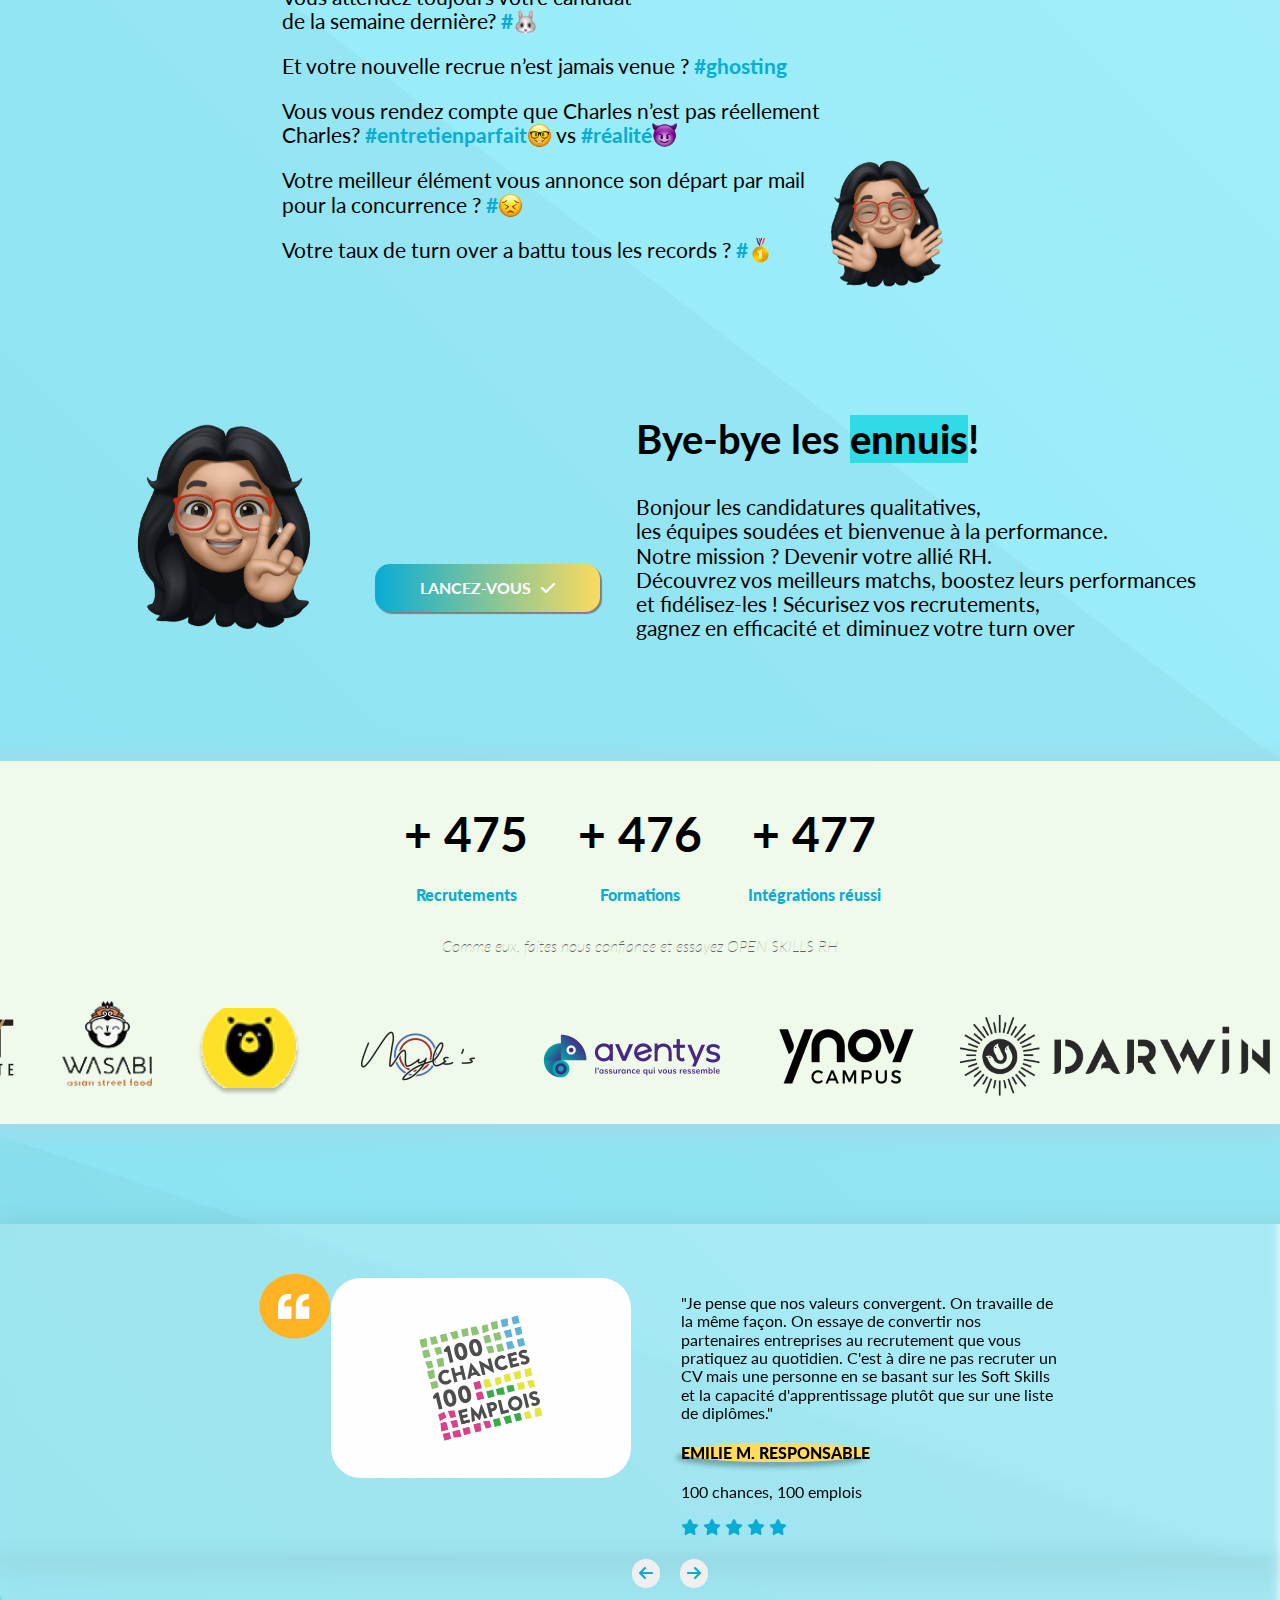
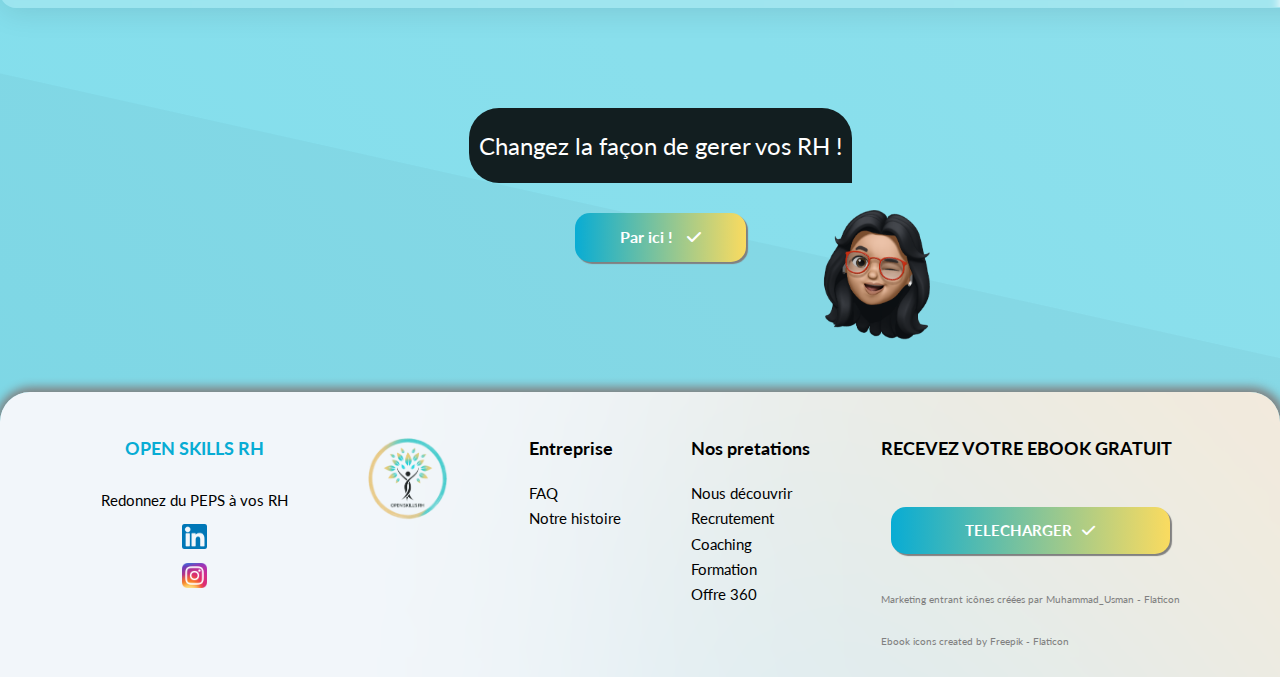
==== commit 59efbcac: "favicone added" ====
--- a/index.html
+++ b/index.html
@@ -5,6 +5,7 @@
     <meta charset="UTF-8">
     <meta http-equiv="X-UA-Compatible" content="IE=edge">
     <meta name="viewport" content="width=device-width, initial-scale=1.0">
+    <link rel="icon" type="image/x-icon" href="/img/favicon.ico">
     <link rel="stylesheet" href="./css/normalize.css">
     <link rel="stylesheet" href="./css/heropage.css">
     <link href="https://cdnjs.cloudflare.com/ajax/libs/font-awesome/6.1.1/css/all.min.css" rel="stylesheet">
@@ -416,7 +417,7 @@
     </div>
     <script>
         window.axeptioSettings = {
-            clientId: "6405c2acc02b2d2a201c7310",
+            clientId: "6405c2acfd0edf183ba9709e",
         };
 
         (function (d, s) {
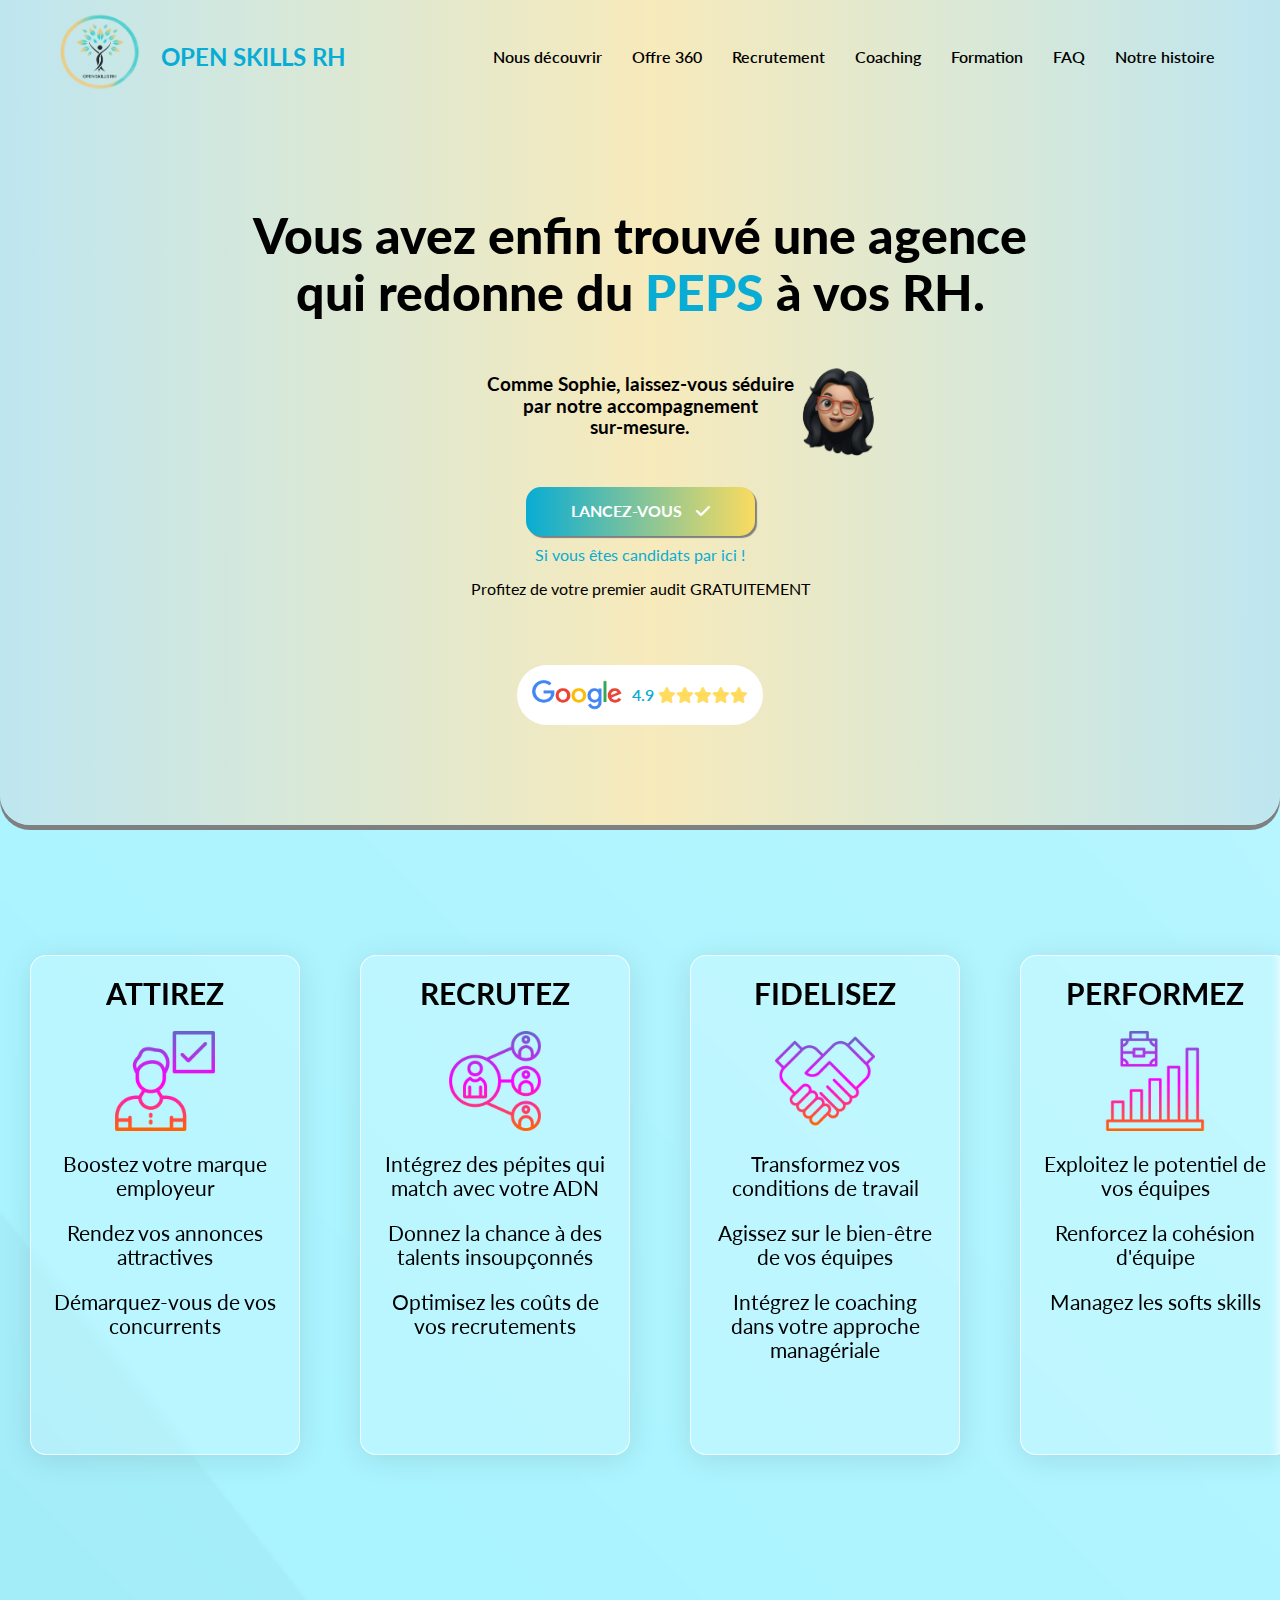
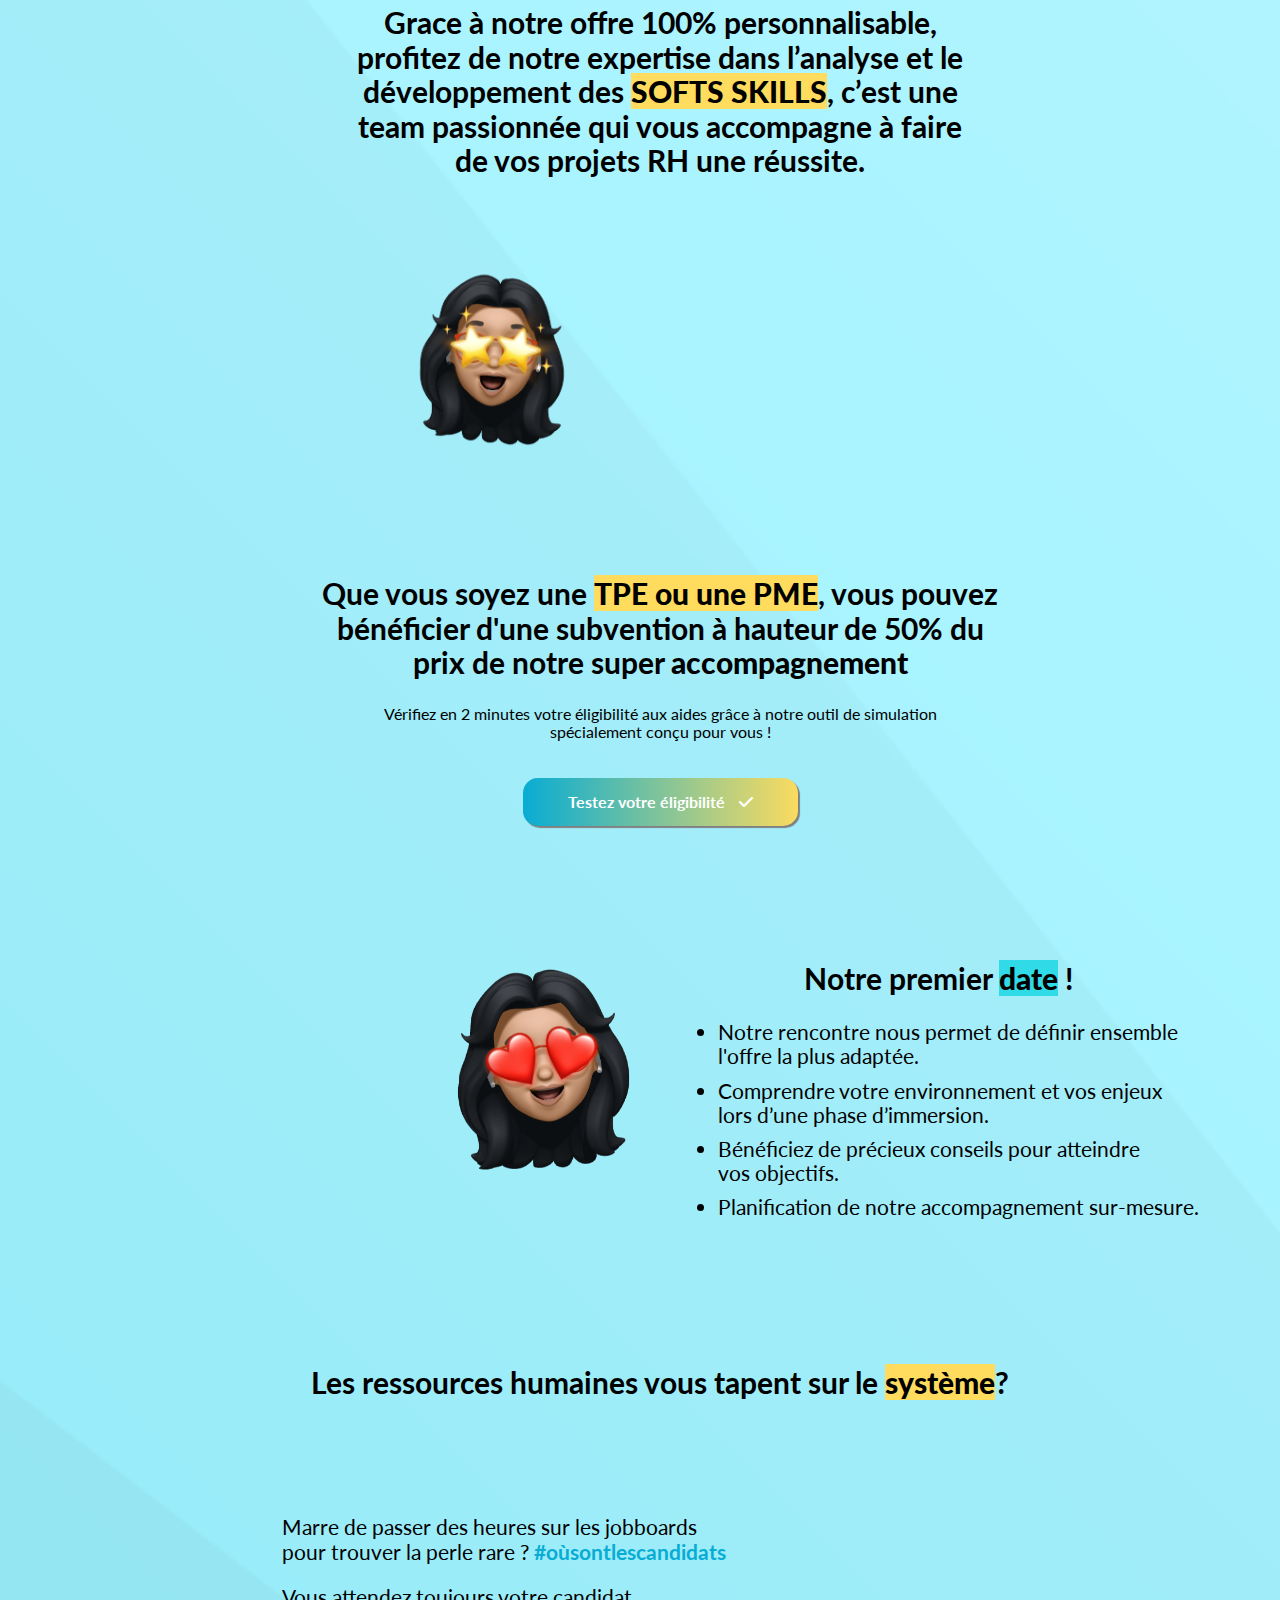
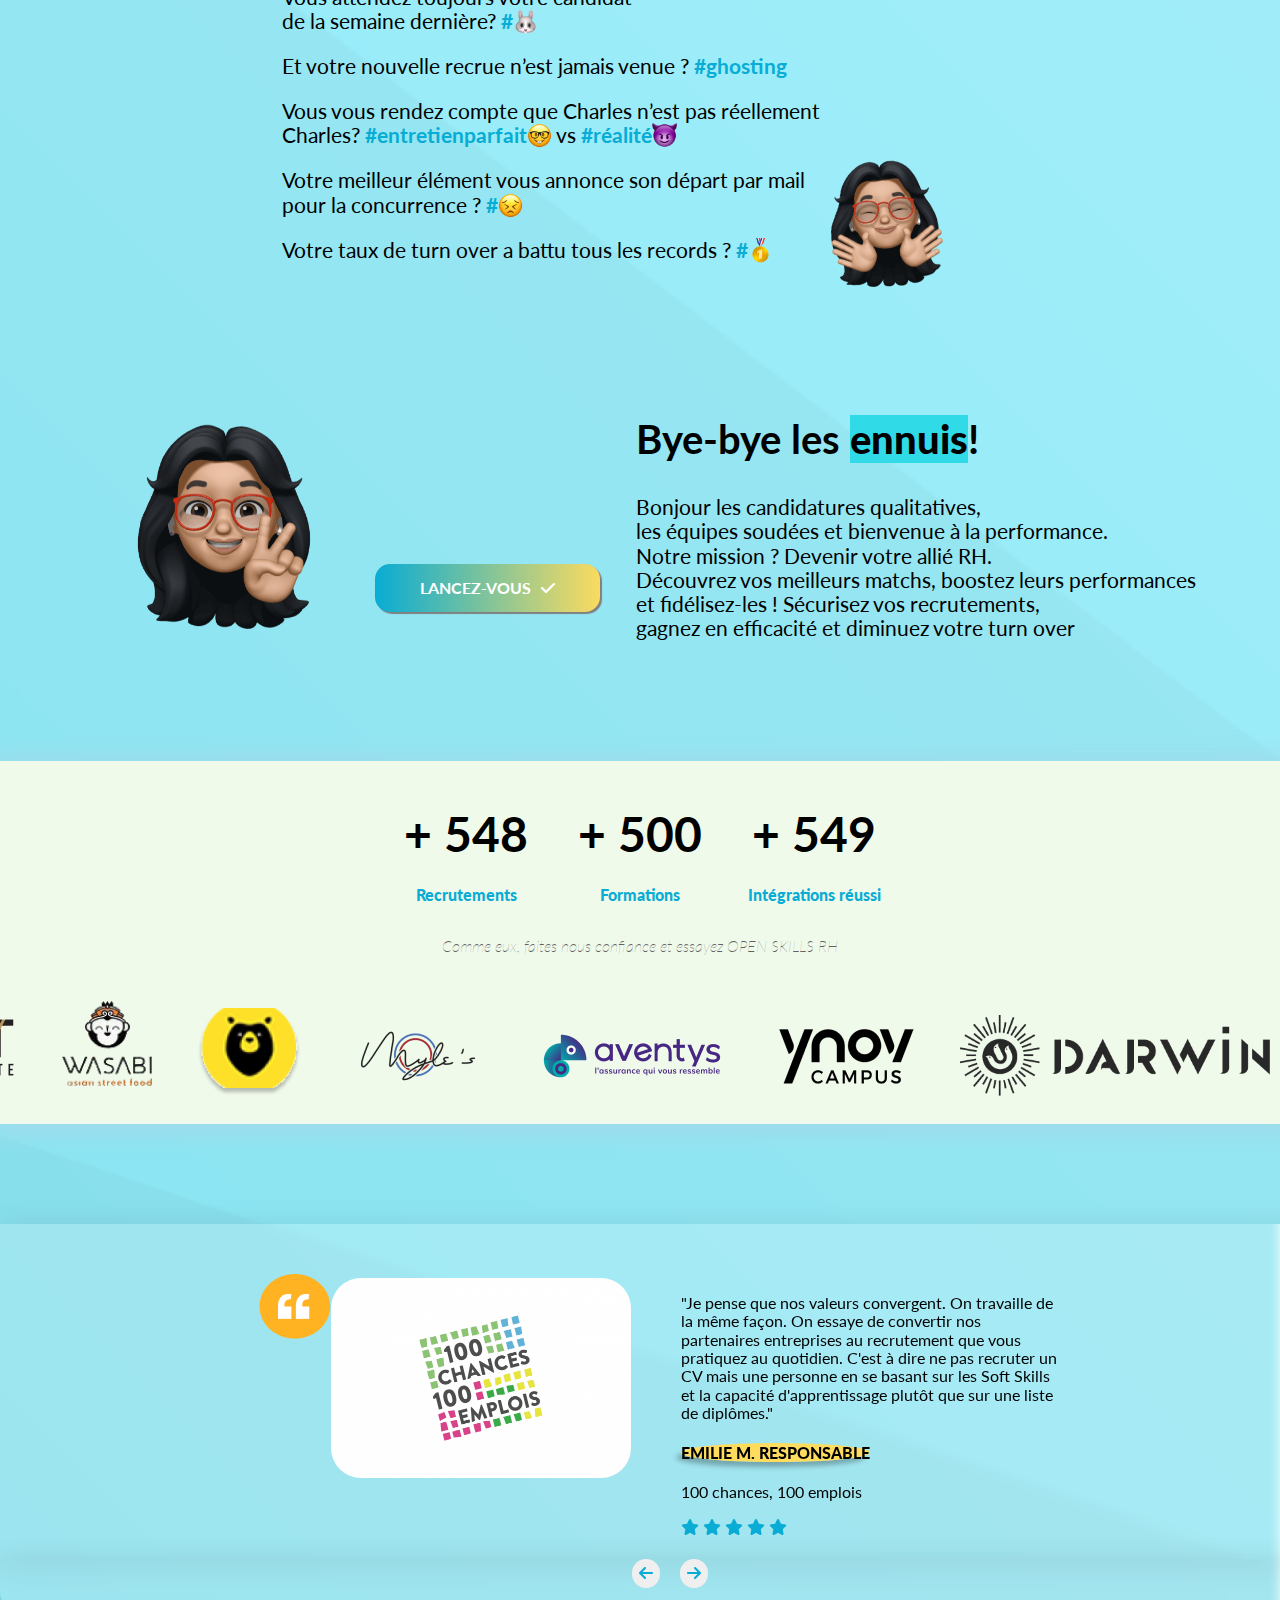
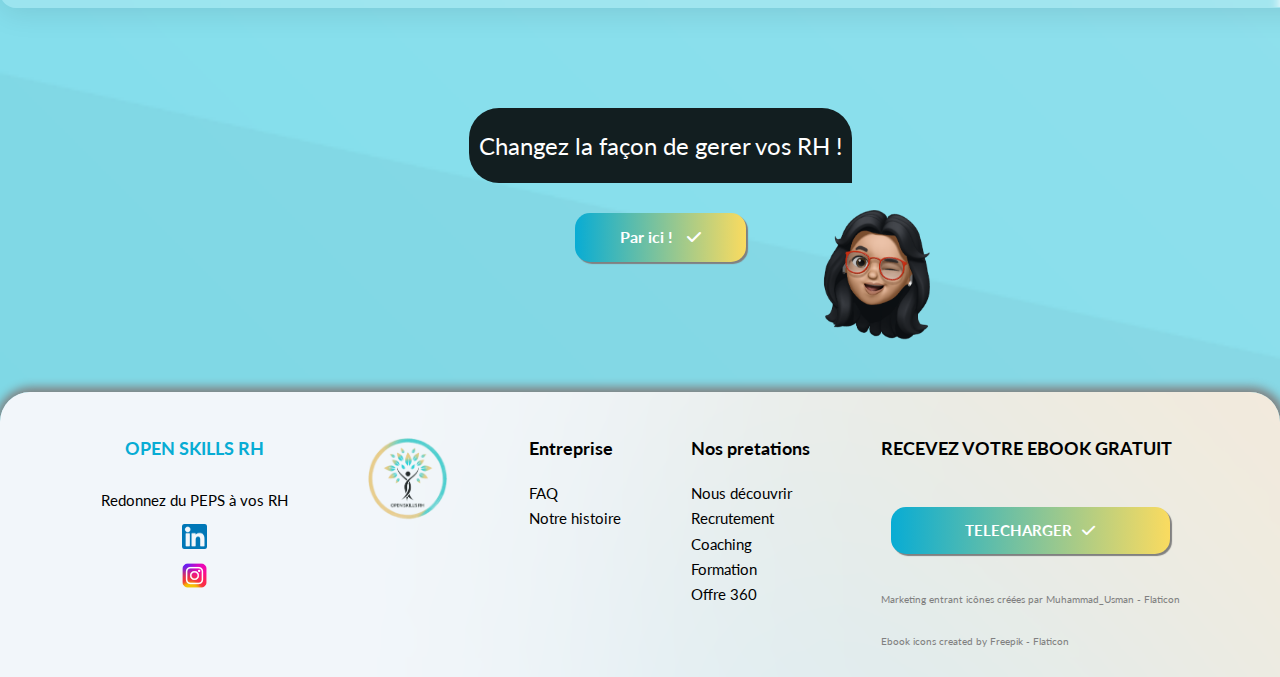
==== commit 620548e3: "Fixing safari issues" ====
--- a/index.html
+++ b/index.html
@@ -381,7 +381,7 @@
                         <img class="linkedin-logo" src="./img/linkedin-logo.png" alt="Linkedin logo">
                     </a>
                     <a href="https://www.instagram.com/openskillsrh/?hl=fr">
-                        <img class="instagram-logo" src="./img/instagram-logo.webp" alt="Instragram Logo">
+                        <img class="instagram-logo" src="./img/instagram-logo.png" alt="Instragram Logo">
                     </a>
                 </div>
                 <div class="footer-col2">
--- a/css/heropage.css
+++ b/css/heropage.css
@@ -4,7 +4,7 @@
 }
 .full-container {
   margin: auto;
-  background-image: url("../img/backgroundnew.svg");
+  background-image: url("../img/backgroundnew.png");
   /*background-repeat: repeat;*/
   background-size: cover;
 }
@@ -54,7 +54,7 @@
 }
 /* HERO PAGE HERO PAGE HERO PAGE HERO PAGE HERO PAGE HERO PAGE HERO PAGE HERO PAGE HERO PAGE HERO PAGE HERO PAGE HERO PAGE HERO PAGE */
 .main-container {
-  background-image: url("../img/backgroundnew.svg");
+  background-image: url("../img/backgroundnew.png");
   /*background-repeat: repeat;*/
   background-size: cover;
   background-position: bottom 50px;
@@ -235,6 +235,10 @@
 .marquee-rtl {
   display: inline-block; /* important */
   white-space: nowrap; /* important */
+  -ms-animation: defilement-rtl 60s infinite linear;
+  -o-animation: defilement-rtl 60s infinite linear;
+  -moz-animation: defilement-rtl 60s infinite linear;
+  -webkit-animation: defilement-rtl 60s infinite linear;
   animation: defilement-rtl 60s infinite linear; /* défilement */
   cursor: pointer;
 }
@@ -279,9 +283,11 @@
 .a4-content-container:hover {
   box-shadow: 0 5px 35px 0px rgb(237, 209, 26);
   transform: scale(1.05);
+  -webkit-transform: scale(1.05);
 }
 .a4-content-container:active {
   transform: scale(0.95) rotateZ(1.7deg);
+  -webkit-transform: scale(0.95) rotateZ(1.7deg);
 }
 .a4-content-container {
   display: flex;
@@ -299,6 +305,7 @@
   -webkit-backdrop-filter: blur(5.2px);
   border: 1px solid rgba(255, 255, 255, 0.78);
   transition: 1s;
+  -webkit-transition: 1s;
 }
 .text-content img {
   width: 25px;
@@ -307,12 +314,15 @@
 }
 .bubble-first-content {
   transform: translateX(100%);
+  -webkit-transform: translateX(100%);
   opacity: 0;
   transition: transform 0.6s ease-in-out, opacity 0.6s ease-in-out;
+  -webkit-transition: transform 0.6s ease-in-out, opacity 0.6s ease-in-out;
 }
 
 .bubble-first-content.active {
   transform: translateX(0%);
+  -webkit-transform: translateX(0%);
   opacity: 1;
 }
 .first-content {
@@ -365,12 +375,15 @@
 }
 .bubble-third-content {
   transform: translateX(-100%);
+  -webkit-transform: translateX(-100%);
   opacity: 0;
   transition: transform 0.6s ease-in-out, opacity 0.6s ease-in-out;
+  -webkit-transition: transform 0.6s ease-in-out, opacity 0.6s ease-in-out;
 }
 
 .bubble-third-content.active {
   transform: translateX(0%);
+  -webkit-transform: translateX(0%);
   opacity: 1;
 }
 .third-content {
@@ -446,12 +459,15 @@
 }
 .bubble-fifth-content {
   transform: translateX(100%);
+  -webkit-transform: translateX(100%);
   opacity: 0;
   transition: transform 0.6s ease-in-out, opacity 0.6s ease-in-out;
+  -webkit-transition: transform 0.6s ease-in-out, opacity 0.6s ease-in-out;
 }
 
 .bubble-fifth-content.active {
   transform: translateX(0%);
+  -webkit-transform: translateX(0%);
   opacity: 1;
 }
 .sixth-content {
@@ -484,11 +500,14 @@
 }
 .bubble-sixth-content {
   transform: translateX(-100%);
+  -webkit-transform: translateX(-100%);
   opacity: 0;
   transition: transform 0.6s ease-in-out, opacity 0.6s ease-in-out;
+  -webkit-transition: transform 0.6s ease-in-out, opacity 0.6s ease-in-out;
 }
 .bubble-sixth-content.active {
   transform: translateX(0%);
+  -webkit-transform: translateX(0%);
   opacity: 1;
 }
 .seventh-content {
@@ -649,6 +668,10 @@
   margin-top: 30px;
 }
 @media all and (max-width: 768px) {
+  .main {
+    padding-left: 10px;
+    padding-right: 10px;
+  }
   .header-container {
     flex-wrap: wrap;
     justify-content: center;
@@ -694,6 +717,11 @@
   .first-content {
     width: 100%;
     text-align: center;
+    padding-bottom: 50px;
+    margin-top: -30px;
+  }
+  .first-content h1 {
+    font-size: 25px;
   }
   .bubble-first-content {
     width: 200px;
@@ -713,7 +741,8 @@
   .third-content {
     width: 100%;
     text-align: center;
-    padding-top: 0px;
+    padding-top: 50px;
+    padding-bottom: 50px;
   }
   .third-content img {
     width: 150px;
@@ -733,6 +762,7 @@
     text-align: center;
     padding-left: 10px;
     padding-right: 10px;
+    padding-bottom: 150px;
   }
   .fifth-content p {
     margin-left: 0;
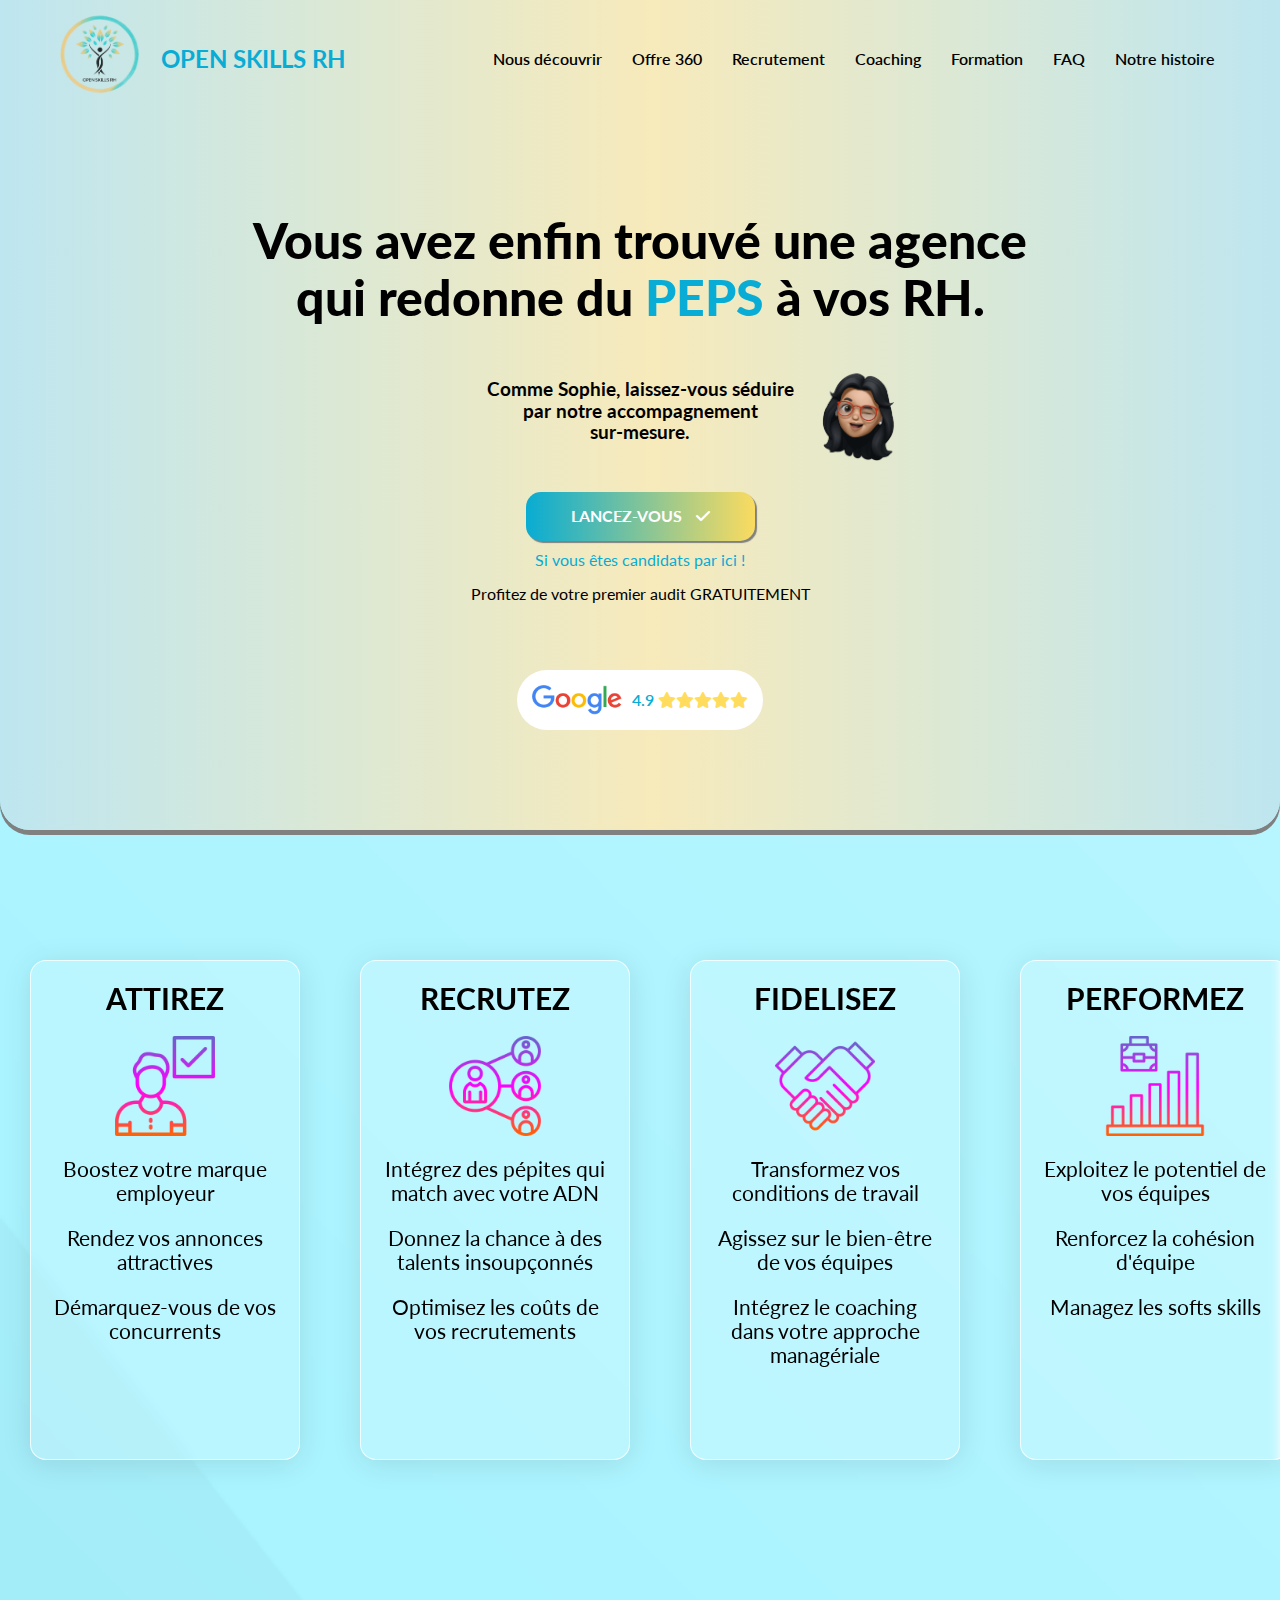
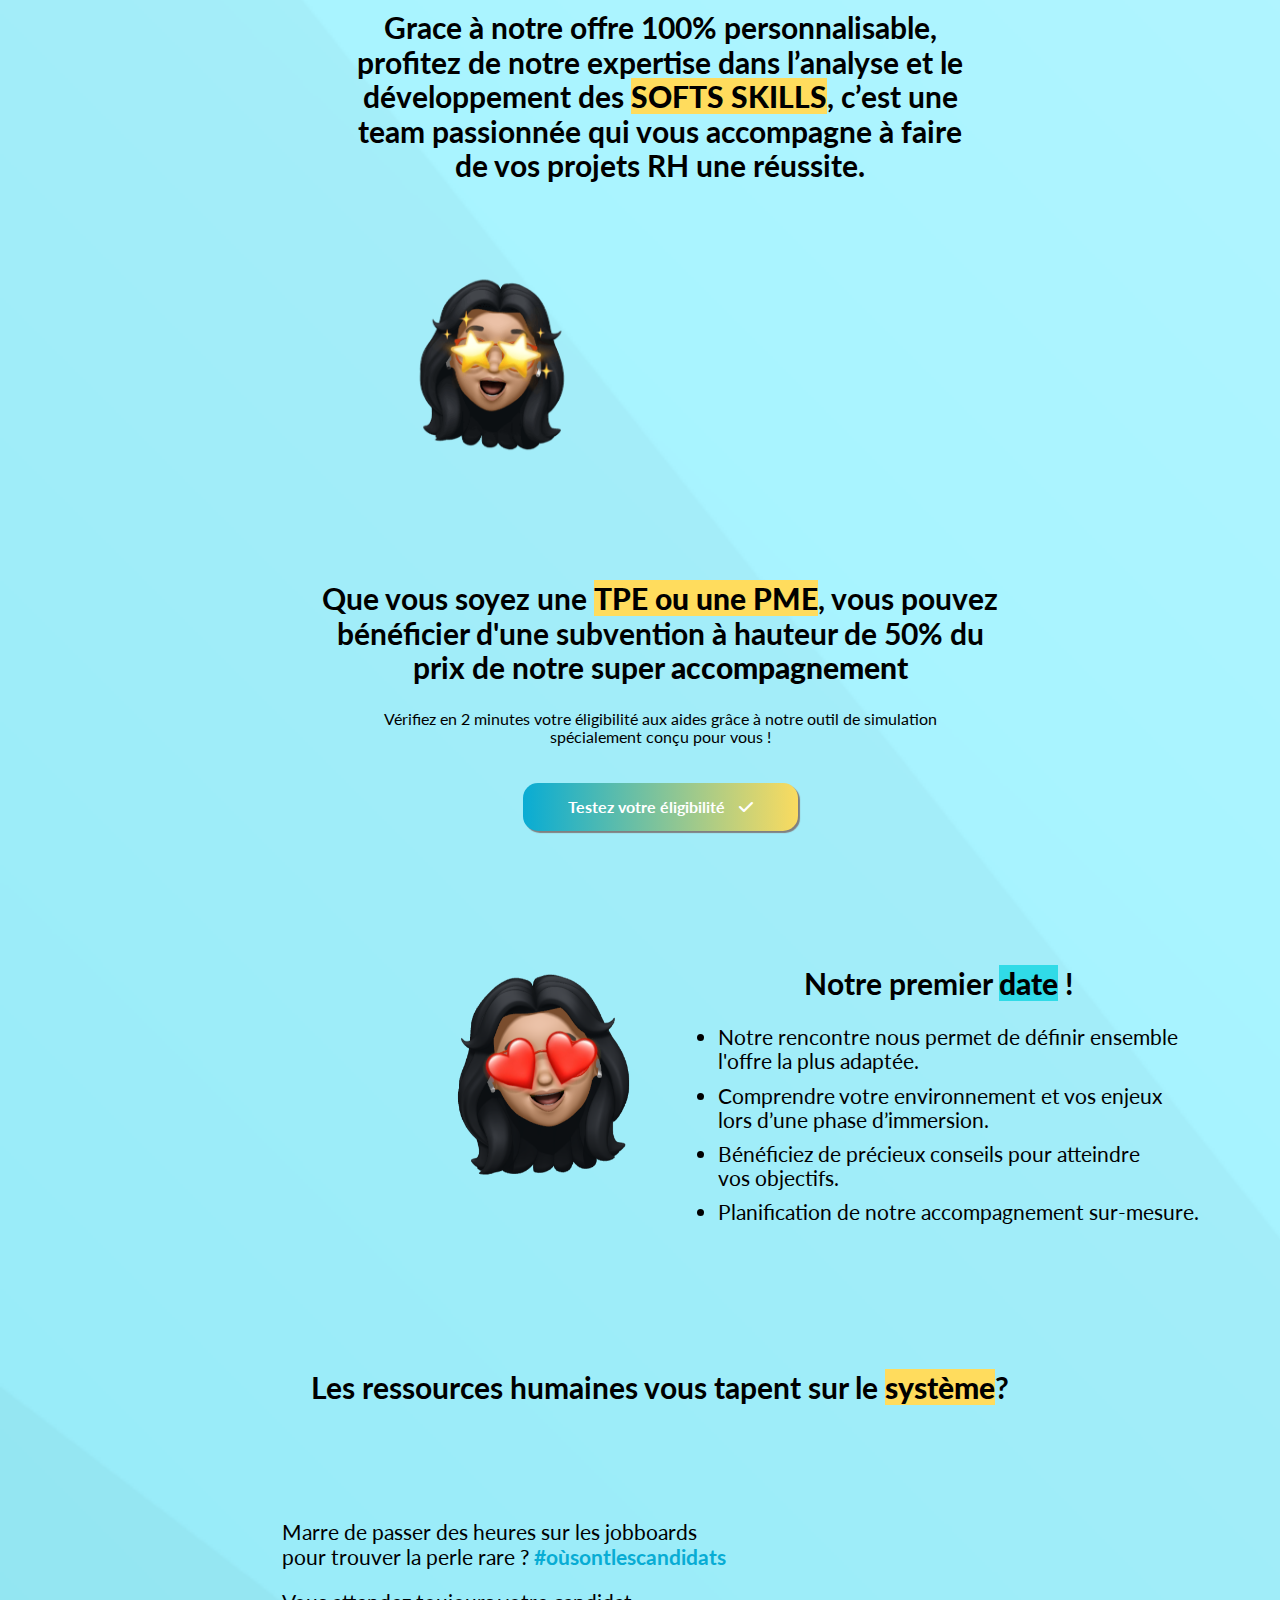
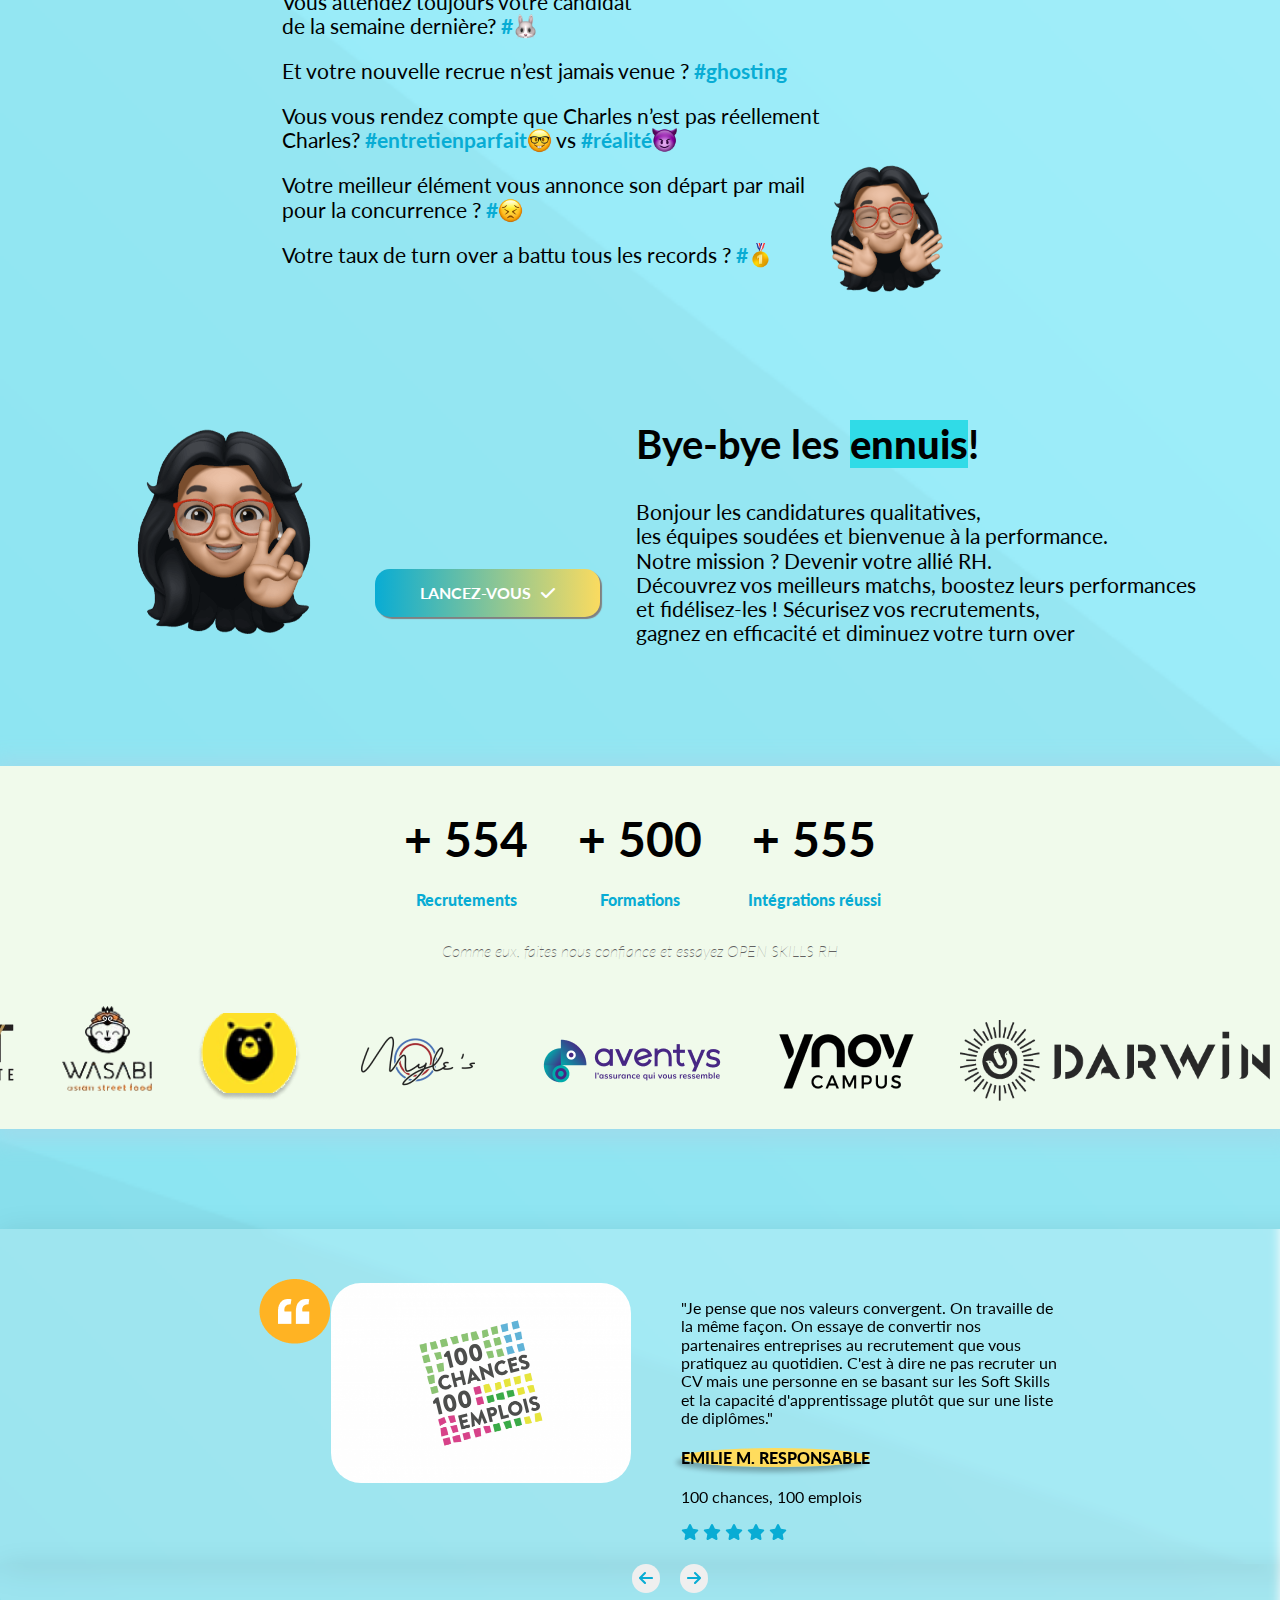
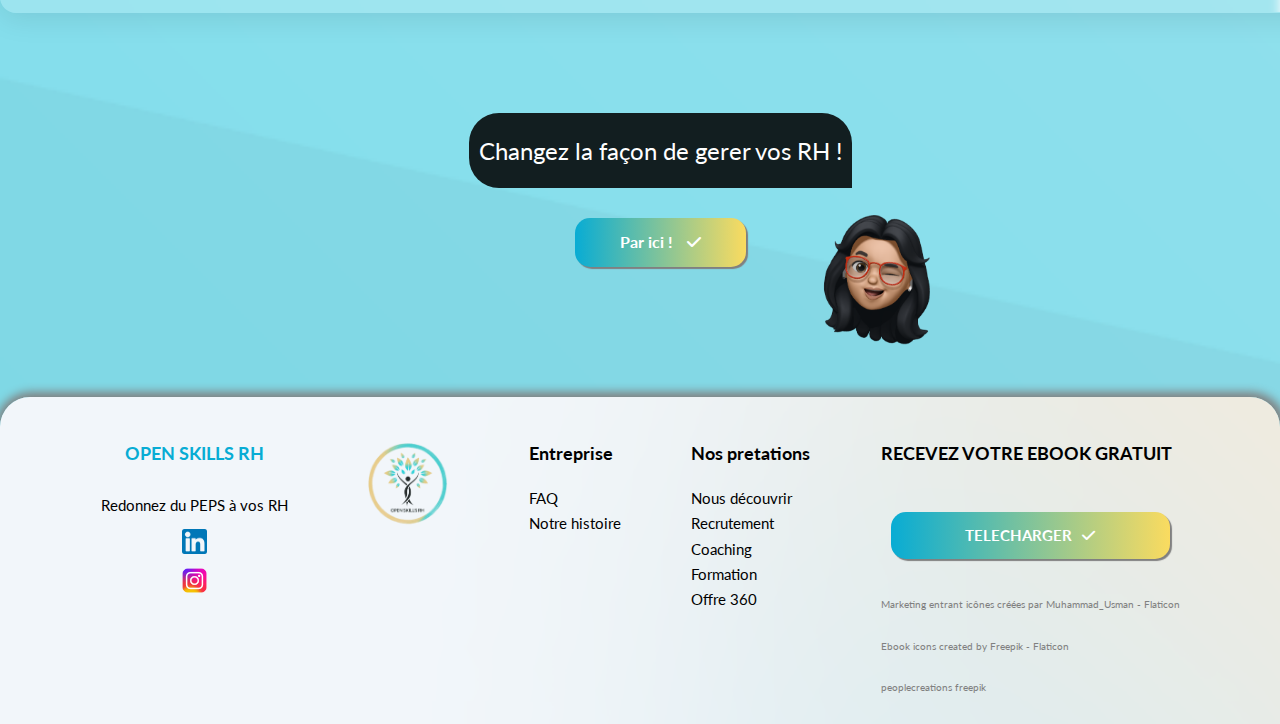
==== commit a246dc6b: "update mobile version" ====
--- a/index.html
+++ b/index.html
@@ -14,6 +14,15 @@
         content="OPENSKILLS RH s'occupe de vos RH, nous vous accompagnons dans le recrutement, la formation et l'accompagnement de vos futurs talents.">
     <title>Open Skills RH</title>
 </head>
+<!-- Google tag (gtag.js) -->
+<script async src="https://www.googletagmanager.com/gtag/js?id=G-B54X69KX9J"></script>
+<script>
+    window.dataLayer = window.dataLayer || [];
+    function gtag() { dataLayer.push(arguments); }
+    gtag('js', new Date());
+
+    gtag('config', 'G-B54X69KX9J');
+</script>
 
 <body>
     <div class="full-container">
@@ -411,6 +420,9 @@
                         Flaticon</a>
                     <a class="linkforimg" href="https://www.flaticon.com/free-icons/ebook" title="ebook icons">Ebook
                         icons created by Freepik - Flaticon</a>
+                    <a class="linkforimg"
+                        href="https://fr.freepik.com/photos-gratuite/dirigeants-entreprises-ayant-discussion_1005767.htm#page=2&query=coworking&position=27&from_view=keyword&track=sph">peoplecreations
+                        freepik</a>
                 </div>
             </div>
         </footer>
--- a/css/heropage.css
+++ b/css/heropage.css
@@ -22,7 +22,7 @@
 }
 .logo-openskills {
   width: 100px;
-  height: 110px;
+  height: 115px;
   margin-left: 50px;
 }
 .title-openskills {
@@ -103,7 +103,7 @@
 .emoji-sophie-heropage {
   width: 100px;
   position: absolute;
-  margin-left: 300px;
+  margin-left: 320px;
 }
 .button-lead-offer {
   background-size: 200% auto;
@@ -726,6 +726,9 @@
   .bubble-first-content {
     width: 200px;
   }
+  .bubble-first-content p {
+    border-radius: 20px 0px 20px 20px;
+  }
   .social-proof-text {
     text-align: center;
   }
@@ -769,7 +772,7 @@
   }
   .fifth-content-img {
     width: 150px;
-    height: 140px;
+    height: 150px;
     margin-top: 100px;
   }
   .bubble-fifth-content {
@@ -804,6 +807,7 @@
   }
   .text-content {
     text-align: center;
+    margin-top: 50px;
   }
   .text-content li {
     list-style-type: none;
@@ -817,6 +821,10 @@
     padding-left: 10px;
     padding-right: 10px;
   }
+  .block-slide.active {
+    justify-content: center;
+    align-items: center;
+  }
   .quotte-avis {
     margin-bottom: 20px;
   }
@@ -824,7 +832,7 @@
     flex-wrap: wrap;
   }
   .block-slide img {
-    width: 100%;
+    margin-left: 0px;
   }
   .bubble-eigth-content p {
     font-size: 21px;
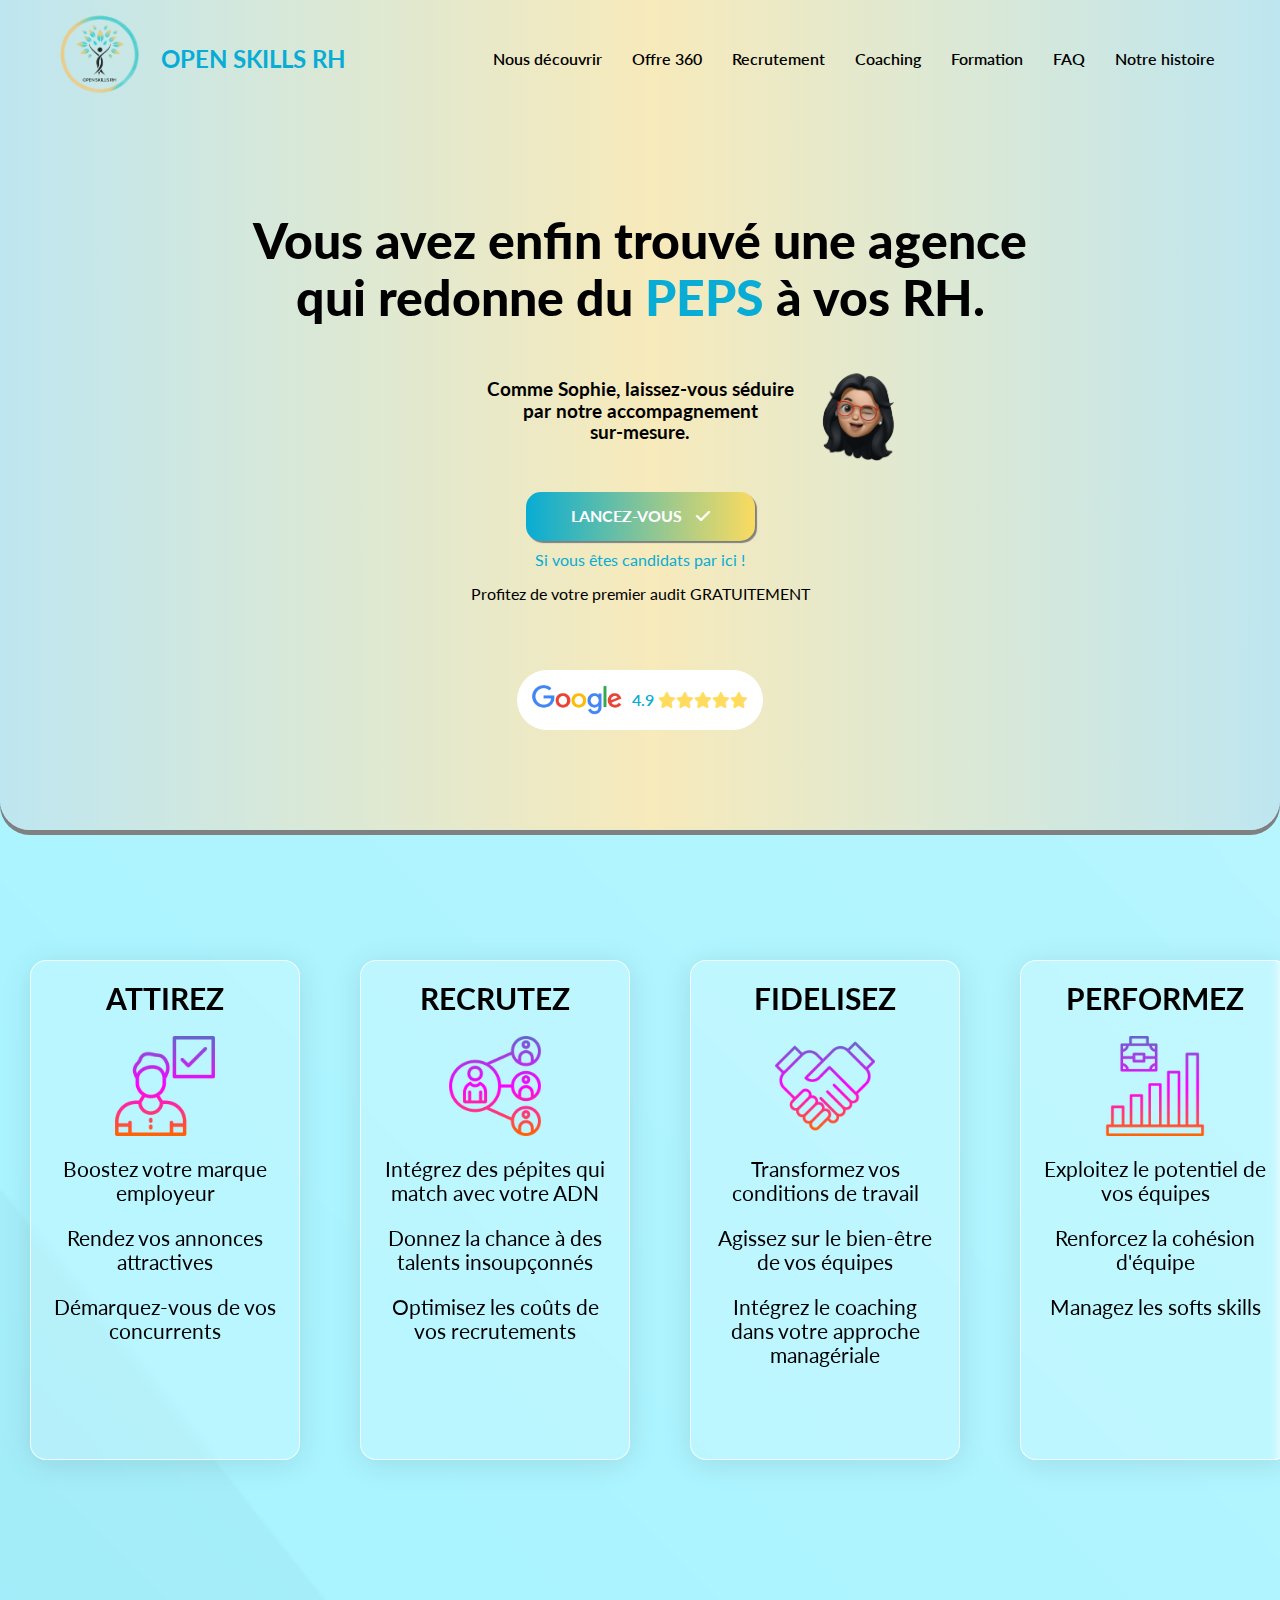
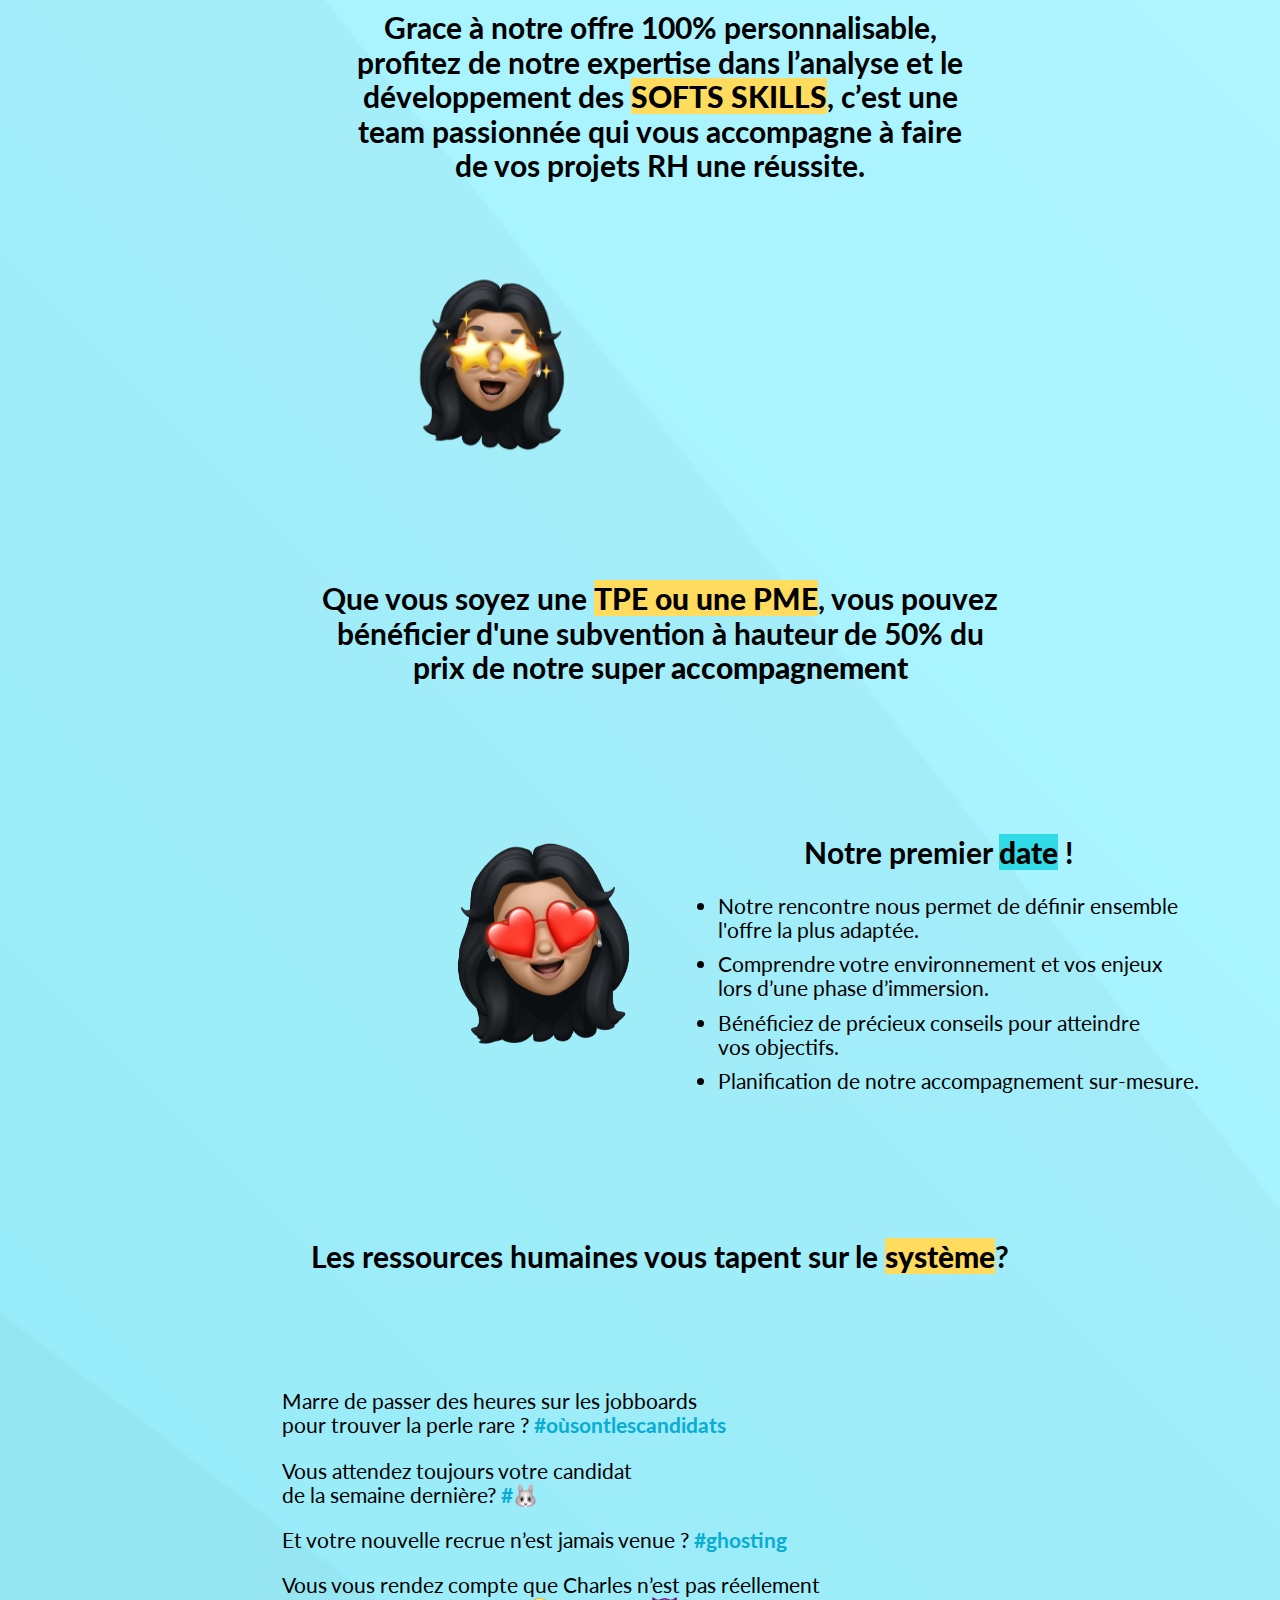
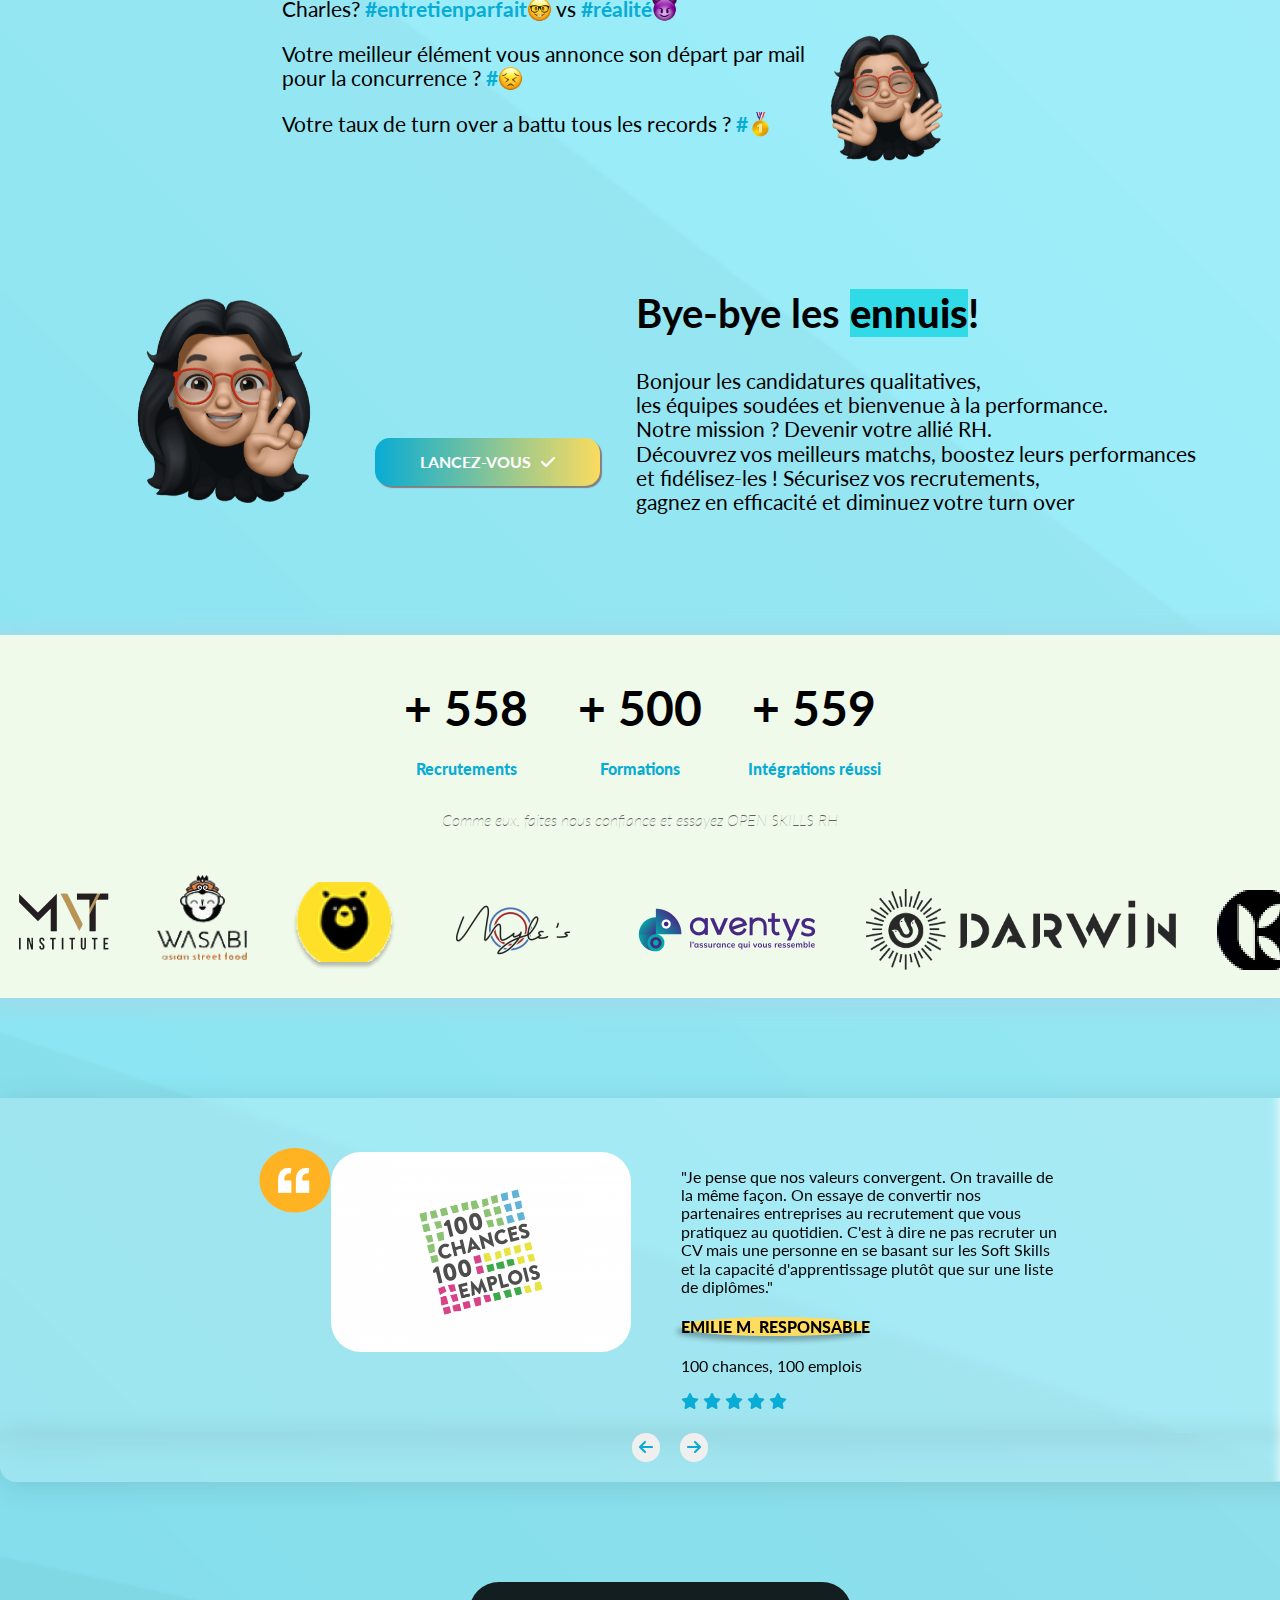
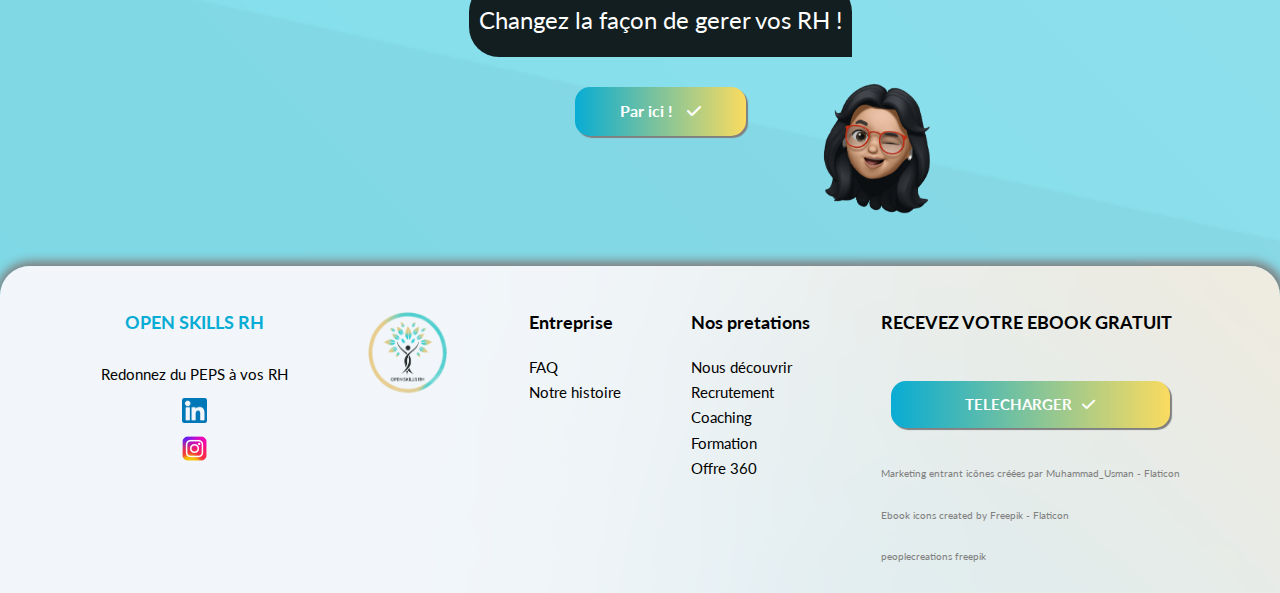
==== commit 1ab85d99: "Desactivation de l'outil de subvention" ====
--- a/index.html
+++ b/index.html
@@ -1,444 +1,441 @@
-<!DOCTYPE html>
-<html lang="fr">
-
-<head>
-    <meta charset="UTF-8">
-    <meta http-equiv="X-UA-Compatible" content="IE=edge">
-    <meta name="viewport" content="width=device-width, initial-scale=1.0">
-    <link rel="icon" type="image/x-icon" href="/img/favicon.ico">
-    <link rel="stylesheet" href="./css/normalize.css">
-    <link rel="stylesheet" href="./css/heropage.css">
-    <link href="https://cdnjs.cloudflare.com/ajax/libs/font-awesome/6.1.1/css/all.min.css" rel="stylesheet">
-    <link href='https://fonts.googleapis.com/css?family=Lato&subset=latin,latin-ext' rel='stylesheet' type='text/css'>
-    <meta name="description"
-        content="OPENSKILLS RH s'occupe de vos RH, nous vous accompagnons dans le recrutement, la formation et l'accompagnement de vos futurs talents.">
-    <title>Open Skills RH</title>
-</head>
-<!-- Google tag (gtag.js) -->
-<script async src="https://www.googletagmanager.com/gtag/js?id=G-B54X69KX9J"></script>
-<script>
-    window.dataLayer = window.dataLayer || [];
-    function gtag() { dataLayer.push(arguments); }
-    gtag('js', new Date());
-
-    gtag('config', 'G-B54X69KX9J');
-</script>
-
-<body>
-    <div class="full-container">
-        <header>
-            <div class="header-container">
-                <a href="./index.html">
-                    <img class="logo-openskills" src="./img/logo-openskill.png" alt="Logo de l'entreprise OpenSkillsRH">
-                </a>
-                <h2 class=" title-openskills">OPEN SKILLS RH</h2>
-                <nav class="nav-heropage">
-                    <a href="./index.html">Nous découvrir</a>
-                    <a href="./offre360.html">Offre 360</a>
-                    <a href="./recrutement.html">Recrutement</a>
-                    <a href="./coaching.html">Coaching</a>
-                    <a href="./formation.html">Formation</a>
-                    <a href="./faq.html">FAQ</a>
-                    <a href="./aboutus.html">Notre histoire</a>
-                </nav>
-            </div>
-        </header>
-        <main>
-            <div class="main-container">
-                <section>
-                    <div class="hero-container">
-                        <div class="middle-hero-container">
-                            <h1>Vous avez enfin trouvé une agence<br> qui redonne du <strong>PEPS</strong> à vos RH.
-                            </h1>
-                            <div class="middle-hero-container-textimage">
-                                <h3> Comme Sophie, laissez-vous séduire<br> par notre accompagnement<br> sur-mesure.
-                                </h3>
-                                <img class="emoji-sophie-heropage" src="img/heropage-sophie.png" alt="image de sophie">
-                            </div>
-                            <button onclick="window.location.href = './leadform.html';" class="button-lead">LANCEZ-VOUS
-                                <i class="fa-solid fa-check"></i></button>
-                            <a href="./candidat.html">Si vous êtes candidats par ici !</a>
-                            <p>Profitez de votre premier audit GRATUITEMENT</p>
-                            <a
-                                href="https://www.google.fr/maps/place/Open+Skills+RH/@44.8506999,-0.5512296,17z/data=!3m1!4b1!4m5!3m4!1s0xd552954f1387311:0xbf0952a9bf0ac47!8m2!3d44.8506961!4d-0.5490409">
-                                <div class="google-avis-container">
-                                    <img class="google-logo-img" src="./img/google-logo.png" alt="Logo de google">
-                                    <p> 4.9 <i class="fa-solid fa-star"></i><i class="fa-solid fa-star"></i><i
-                                            class="fa-solid fa-star"></i><i class="fa-solid fa-star"></i><i
-                                            class="fa-solid fa-star"></i></p>
-
-                                </div>
-                            </a>
-                        </div>
-                    </div>
-                </section>
-                <section>
-                    <div class="main-content">
-                        <div class="first-content">
-                            <div class="a4-content">
-                                <div class="attirez-4-content a4-content-container">
-                                    <h1>ATTIREZ</h1>
-                                    <img src="./img/attirez.png" alt="Image attirez">
-                                    <div class="a4-content-txt">
-                                        <p>Boostez votre marque employeur</p>
-                                        <p>Rendez vos annonces attractives</p>
-                                        <p>Démarquez-vous de vos concurrents</p>
-                                    </div>
-                                </div>
-                                <div class="recrutez-4-content a4-content-container">
-                                    <h1>RECRUTEZ</h1>
-                                    <img src="./img/recrutez.png" alt="Image recrutez">
-                                    <div class="a4-content-txt">
-                                        <p>Intégrez des pépites qui match avec votre ADN</p>
-                                        <p>Donnez la chance à des talents insoupçonnés</p>
-                                        <p>Optimisez les coûts de vos recrutements</p>
-                                    </div>
-                                </div>
-                                <div class="fidelisez-4-content a4-content-container">
-                                    <h1>FIDELISEZ</h1>
-                                    <img src="./img/fidelisez.png" alt="Image fidelisez">
-                                    <div class="a4-content-txt">
-                                        <p>Transformez vos conditions de travail</p>
-                                        <p>Agissez sur le bien-être de vos équipes</p>
-                                        <p>Intégrez le coaching dans votre approche managériale</p>
-                                    </div>
-                                </div>
-                                <div class="performez-4-content a4-content-container">
-                                    <h1>PERFORMEZ</h1>
-                                    <img src="./img/performez.png" alt="Image performez">
-                                    <div class="a4-content-txt">
-                                        <p>Exploitez le potentiel de vos équipes</p>
-                                        <p>Renforcez la cohésion d'équipe</p>
-                                        <p>Managez les softs skills</p>
-                                    </div>
-                                </div>
-                            </div>
-                            <div class="text-content">
-                                <h1>Grace à notre offre 100% personnalisable,<br> profitez de notre expertise dans
-                                    l’analyse et le<br> développement des <strong class="yellow">SOFTS
-                                        SKILLS</strong>,
-                                    c’est une<br> team passionnée qui vous accompagne à faire <br>de vos projets RH
-                                    une
-                                    réussite.</h1>
-                            </div>
-                            <div class="align-item-imgcontent-bubblefirstcontent">
-                                <div class="img-content">
-                                    <img class="img-sophie-first-content" src="./img/sophie-stars.png"
-                                        alt="Image de Sophie qui parle">
-                                </div>
-                                <div class="bubble-first-content">
-                                    <p>Plus qu’un prestataire, c’est un véritable allié<br> qui fait preuve de
-                                        disponibilité et d’adaptabilité</p>
-                                </div>
-                            </div>
-                        </div>
-                        <div class="second-content">
-                            <div class="text-content">
-                                <h2>Que vous soyez une <strong class="yellow">TPE ou une PME</strong>, vous
-                                    pouvez<br>
-                                    bénéficier d'une subvention à hauteur de 50% du <br>prix de notre super <strong
-                                        class="red">accompagnement</strong></h2>
-                                <p>Vérifiez en 2 minutes votre éligibilité aux aides grâce à notre outil de
-                                    simulation<br> spécialement conçu pour vous !</p>
-                            </div>
-                            <button onclick="window.location.href = 'https://base.lekoncept.com/open-skills/'"
-                                class="button-lead">Testez votre éligibilité <i class="fa-solid fa-check"></i>
-                            </button>
-                        </div>
-                        <div class="third-content">
-                            <div class="bubble-third-content">
-                                <p>Marine m'a conseillé d’instaurer <br>la semaine de 4 jours de travail pour
-                                    me <br>différencier de mes concurrents, pour attirer<br> et fidéliser mes
-                                    collaborateurs !</p>
-                            </div>
-                            <div class="img-content">
-                                <img src="./img/sophie-coeur.png" alt="Image de Sophie qui parle">
-                            </div>
-                            <div class="text-content">
-                                <h2>Notre premier <strong class="blue">date</strong> !</h2>
-                                <ul>
-                                    <li> Notre rencontre nous permet de définir ensemble <br>l'offre la plus
-                                        adaptée.
-                                    </li>
-                                    <li> Comprendre votre environnement et vos enjeux <br>lors d’une phase
-                                        d’immersion.
-                                    </li>
-                                    <li> Bénéficiez de précieux conseils pour atteindre <br>vos objectifs.</li>
-                                    <li> Planification de notre accompagnement sur-mesure. </li>
-                                </ul>
-                            </div>
-                        </div>
-                        <div class="fourth-content">
-                            <h2 class="title-fourth"> Les ressources humaines vous tapent sur le <strong
-                                    class="yellow">système</strong>?</h2>
-                        </div>
-                        <div class="fifth-content">
-                            <div class="text-content text-content-fifth">
-                                <p>Marre de passer des heures sur les jobboards<br> pour trouver la perle rare
-                                    ?<strong class="blue-color"> #oùsontlescandidats</strong></p>
-                                <p>Vous attendez toujours votre candidat <br>de la semaine dernière? <strong
-                                        class="blue-color">#</strong><img src="./img/rabbit.png" alt="emoji"></p>
-                                <p>Et votre nouvelle recrue n’est jamais venue ? <strong
-                                        class="blue-color">#ghosting</strong></p>
-                                <p>Vous vous rendez compte que Charles n’est pas réellement<br> Charles? <strong
-                                        class="blue-color">#entretienparfait</strong><img src="./img/glasses.png"
-                                        alt="emoji"> vs
-                                    <strong class="blue-color">#réalité</strong><img src="./img/demon.png" alt="emoji">
-                                </p>
-                                <p>Votre meilleur élément vous annonce son départ par mail <br>pour la concurrence ?
-                                    <strong class="blue-color">#</strong><img src="./img/sad.png" alt="emoji">
-                                </p>
-                                <p>Votre taux de turn over a battu tous les records ? <strong
-                                        class="blue-color">#</strong><img src="./img/medal.png" alt="emoji"></p>
-                            </div>
-                            <div class="bubble-fifth-content">
-                                <p>Petit conseil, ne vous laissez<br> pas dépasser,<br> faites-vous accompagner !</p>
-                            </div>
-                            <div class="img-content">
-                                <img class="fifth-content-img" src="./img/sophie-handhappy.png"
-                                    alt="Image de Sophie qui parle">
-                            </div>
-
-                        </div>
-                        <div class="sixth-content">
-                            <div class="img-content">
-                                <img class="sixth-content-img" src="./img/sophie-v.png" alt="Image de Sophie qui parle">
-                            </div>
-                            <div class="bubble-button-container">
-                                <div class="bubble-sixth-content">
-                                    <p>Un vrai soulagement d’être<br> aussi bien accompagnée <br>et d’avancer main
-                                        dans
-                                        la main.</p>
-                                </div>
-                                <button class="button-lead">LANCEZ-VOUS<i class="fa-solid fa-check"></i>
-                                </button>
-                            </div>
-                            <div class="text-content">
-                                <h2>Bye-bye les <strong class="blue">ennuis</strong>!</h2>
-                                <p>Bonjour les candidatures qualitatives, <br>les équipes soudées et bienvenue à la
-                                    performance.<br>
-                                    Notre mission ? Devenir votre allié RH.<br>
-                                    Découvrez vos meilleurs matchs, boostez leurs performances<br> et fidélisez-les
-                                    !
-                                    Sécurisez vos recrutements, <br>gagnez en efficacité et diminuez votre turn over
-                                </p>
-                            </div>
-                        </div>
-                        <div class="social-proof">
-                            <div class="numbers-social-proof">
-                                <div class="block-1-social-proof">
-                                    <h1 id="compteurRecrutements"></h1>
-                                    <p> <strong>Recrutements</strong></p>
-                                </div>
-                                <div class="block-4-social-proof">
-                                    <h1 id="compteurFormations"></h1>
-                                    <p> <strong>Formations</strong></p>
-                                </div>
-                                <div class="block-3-social-proof">
-                                    <h1 id="compteurIntegrations"></h1>
-                                    <p> <strong>Intégrations réussi</strong></p>
-                                </div>
-                            </div>
-                            <div class="social-proof-text">
-                                <p>Comme eux, faites nous confiance et essayez OPEN SKILLS RH</p>
-                            </div>
-                            <div class="carousel-social-proof-container">
-                                <div class="carousel-social-proof marquee-rtl">
-                                    <img class="mvt-logo" src="./img/mvt.png" alt="logo de MVT">
-                                    <img class="wasabi-logo" src="./img/wasabi.png" alt="logo de Wasabi">
-                                    <img class="albear-logo" src="./img/albear.png" alt="logo de Albear">
-                                    <img class="myles-logo" src="./img/myles.png" alt="logo de Myle's">
-                                    <img class="aventys-logo" src="./img/aventys.png" alt="logo de Aventys">
-                                    <img class="ynov-logo" src="./img/ynov.png" alt="logo de Ynov campus">
-                                    <img class="darwin-logo" src="./img/darwin.png" alt="logo de GeneriClope">
-                                    <img class="keops-logo" src="./img/keops.png" alt="logo de Keops">
-                                    <img class="mvt-logo" src="./img/mvt.png" alt="logo de MVT">
-                                    <img class="wasabi-logo" src="./img/wasabi.png" alt="logo de Wasabi">
-                                    <img class="albear-logo" src="./img/albear.png" alt="logo de Albear">
-                                    <img class="myles-logo" src="./img/myles.png" alt="logo de Myle's">
-                                    <img class="aventys-logo" src="./img/aventys.png" alt="logo de Aventys">
-                                    <img class="ynov-logo" src="./img/ynov.png" alt="logo de Ynov campus">
-                                    <img class="darwin-logo" src="./img/darwin.png" alt="logo de GeneriClope">
-                                    <img class="keops-logo" src="./img/keops.png" alt="logo de Keops">
-                                    <img class="mvt-logo" src="./img/mvt.png" alt="logo de MVT">
-                                    <img class="wasabi-logo" src="./img/wasabi.png" alt="logo de Wasabi">
-                                    <img class="albear-logo" src="./img/albear.png" alt="logo de Albear">
-                                    <img class="myles-logo" src="./img/myles.png" alt="logo de Myle's">
-                                    <img class="aventys-logo" src="./img/aventys.png" alt="logo de Aventys">
-                                    <img class="ynov-logo" src="./img/ynov.png" alt="logo de Ynov campus">
-                                    <img class="darwin-logo" src="./img/darwin.png" alt="logo de GeneriClope">
-                                    <img class="keops-logo" src="./img/keops.png" alt="logo de Keops">
-                                </div>
-                            </div>
-                        </div>
-                        <div class="seventh-content">
-                            <img class="quotte-avis" src="./img/quotte-img-avis.png" alt="emoji">
-                            <div class="block-slide block-side-1">
-                                <img class="img-slide" src="./img/100chances-img-avis.png"
-                                    alt="image de l'entreprise 100chances">
-                                <div class="text-block">
-                                    <p>"Je pense que nos valeurs convergent. On travaille de <br>la même façon. On
-                                        essaye de convertir nos partenaires entreprises au recrutement que vous
-                                        pratiquez au quotidien. C'est à dire ne pas recruter un CV mais une personne
-                                        en
-                                        se basant sur les Soft Skills et la capacité d'apprentissage plutôt que sur
-                                        une
-                                        liste de diplômes."</p>
-                                    <h4><strong class="green">EMILIE M. RESPONSABLE</strong></h4>
-                                    <p>100 chances, 100 emplois</p>
-                                    <i class="fa-solid fa-star"></i>
-                                    <i class="fa-solid fa-star"></i>
-                                    <i class="fa-solid fa-star"></i>
-                                    <i class="fa-solid fa-star"></i>
-                                    <i class="fa-solid fa-star"></i>
-                                </div>
-                            </div>
-                            <div class="block-slide block-side-2">
-                                <img class="img-slide" src="./img/albear-img-avis.png"
-                                    alt="image de l'entreprise Albear">
-                                <div class="text-block">
-                                    <p>"J'ai fait appel au cabinet OPEN SKILLS RH, car nous avons du mal à recruter
-                                        en
-                                        direct. L'approche de la fondatrice nous à tout de suite plu et nous a fait
-                                        gagner du temps énorme sur les recrutements et surtout la qualité des
-                                        profils
-                                        avec 5 recrutés et 0 turn over."</p>
-                                    <h4><strong class="green">STEPHANE D. FONDATEUR</strong></h4>
-                                    <p>Albear et Myle's</p>
-                                    <i class="fa-solid fa-star"></i>
-                                    <i class="fa-solid fa-star"></i>
-                                    <i class="fa-solid fa-star"></i>
-                                    <i class="fa-solid fa-star"></i>
-                                    <i class="fa-solid fa-star"></i>
-                                </div>
-                            </div>
-                            <div class="block-slide block-side-3">
-                                <img class="img-slide" src="./img/BCA-img-avis.jpg" alt="BCA image">
-                                <div class="text-block">
-                                    <p>"La prestation était trés professionnelle, nous avons pu définir ensemble un
-                                        cahier des charges pour arriver à former une de mes collaboratrices. Marine
-                                        a
-                                        été claire, énergique et précise dans ce qu'elle propose. Ce que j'ai le
-                                        plus
-                                        apprécié c'est la réactivité de l'agence l'efficacité et la clarté de
-                                        l'agence."
-                                    </p>
-                                    <h4><strong class="green">MARCELLO R. ASSOCIE</strong></h4>
-                                    <p>Cabinet BCA</p>
-                                    <i class="fa-solid fa-star"></i>
-                                    <i class="fa-solid fa-star"></i>
-                                    <i class="fa-solid fa-star"></i>
-                                    <i class="fa-solid fa-star"></i>
-                                    <i class="fa-solid fa-star"></i>
-                                </div>
-                            </div>
-                            <div class="block-slide block-side-4">
-                                <img class="img-slide" src="./img/wasabi-img-avis.png"
-                                    alt="Image entreprise Wasabi corner">
-                                <div class="text-block">
-                                    <p>"Une approche innovante et efficace ! Merci pour le recrutement de notre
-                                        DRH."
-                                    </p>
-                                    <h4><strong class="green">YOAV N</strong></h4>
-                                    <p>Wasabi Corner</p>
-                                    <i class="fa-solid fa-star"></i>
-                                    <i class="fa-solid fa-star"></i>
-                                    <i class="fa-solid fa-star"></i>
-                                    <i class="fa-solid fa-star"></i>
-                                    <i class="fa-solid fa-star"></i>
-                                </div>
-                            </div>
-                            <div class="block-slide block-side-5">
-                                <img class="img-slide" src="./img/darwin-photo.png" alt="Image entreprise Darwin">
-                                <div class="text-block">
-                                    <p>"Très bon cabinet de recrutement. Marine et Chloé sont très à l'écoute, agréables
-                                        et bienveillantes."
-                                    </p>
-                                    <h4><strong class="green">ELODIE GRAS</strong></h4>
-                                    <p>Darwin</p>
-                                    <i class="fa-solid fa-star"></i>
-                                    <i class="fa-solid fa-star"></i>
-                                    <i class="fa-solid fa-star"></i>
-                                    <i class="fa-solid fa-star"></i>
-                                    <i class="fa-solid fa-star"></i>
-                                </div>
-                            </div>
-                        </div>
-                        <div class="button-slide">
-                            <button id="prev"><i class="fa-solid fa-arrow-left"></i></button>
-                            <button id="next"><i class="fa-solid fa-arrow-right"></i></button>
-                        </div>
-                        <div class="eigth-content">
-                            <div class="bubble-eigth-content">
-                                <p>Changez la façon de gerer vos RH !</p>
-                            </div>
-                            <img src="./img/heropage-sophie.png" alt="memoji de sophie">
-                            <button onclick="window.location.href = './leadform.html'" class="button-lead">Par ici !
-                                <i class="fa-solid fa-check"></i>
-                            </button>
-                        </div>
-                    </div>
-                </section>
-            </div>
-        </main>
-        <footer>
-            <div class="footer-container">
-                <div class="footer-col1">
-                    <h3>OPEN SKILLS RH</h3>
-                    <p>Redonnez du PEPS à vos RH</p>
-                    <a href="https://www.linkedin.com/company/open-skills-rh/">
-                        <img class="linkedin-logo" src="./img/linkedin-logo.png" alt="Linkedin logo">
-                    </a>
-                    <a href="https://www.instagram.com/openskillsrh/?hl=fr">
-                        <img class="instagram-logo" src="./img/instagram-logo.png" alt="Instragram Logo">
-                    </a>
-                </div>
-                <div class="footer-col2">
-                    <a href="./index.html">
-                        <img class="logo-openskills-footer" src="./img/logo-openskill.png" alt="logo Openskills RH">
-                    </a>
-                </div>
-                <div class="footer-col3">
-                    <h3>Entreprise</h3>
-                    <a href="./faq.html">FAQ</a>
-                    <a href="./aboutus.html">Notre histoire</a>
-                </div>
-                <div class="footer-col4">
-                    <h3>Nos pretations</h3>
-                    <a href="./index.html">Nous découvrir</a>
-                    <a href="./recrutement.html">Recrutement</a>
-                    <a href="./coaching.html">Coaching</a>
-                    <a href="./formation.html">Formation</a>
-                    <a href="./offre360.html">Offre 360</a>
-                </div>
-                <div class="footer-col5">
-                    <h3>RECEVEZ VOTRE EBOOK GRATUIT</h3>
-                    <button onclick="window.location.href = './ebookpage.html';" class="button-lead">TELECHARGER<i
-                            class="fa-solid fa-check"></i></button>
-                    <a class="linkforimg" href="https://www.flaticon.com/fr/icones-gratuites/marketing-entrant"
-                        title="marketing entrant icônes">Marketing entrant icônes créées par Muhammad_Usman -
-                        Flaticon</a>
-                    <a class="linkforimg" href="https://www.flaticon.com/free-icons/ebook" title="ebook icons">Ebook
-                        icons created by Freepik - Flaticon</a>
-                    <a class="linkforimg"
-                        href="https://fr.freepik.com/photos-gratuite/dirigeants-entreprises-ayant-discussion_1005767.htm#page=2&query=coworking&position=27&from_view=keyword&track=sph">peoplecreations
-                        freepik</a>
-                </div>
-            </div>
-        </footer>
-    </div>
-    <script>
-        window.axeptioSettings = {
-            clientId: "6405c2acfd0edf183ba9709e",
-        };
-
-        (function (d, s) {
-            var t = d.getElementsByTagName(s)[0], e = d.createElement(s);
-            e.async = true; e.src = "//static.axept.io/sdk.js";
-            t.parentNode.insertBefore(e, t);
-        })(document, "script");
-    </script>
-    <script src="./js/script.js"></script>
-</body>
-
+<!DOCTYPE html>
+<html lang="fr">
+
+<head>
+    <meta charset="UTF-8">
+    <meta http-equiv="X-UA-Compatible" content="IE=edge">
+    <meta name="viewport" content="width=device-width, initial-scale=1.0">
+    <link rel="icon" type="image/x-icon" href="/img/favicon.ico">
+    <link rel="stylesheet" href="./css/normalize.css">
+    <link rel="stylesheet" href="./css/heropage.css">
+    <link href="https://cdnjs.cloudflare.com/ajax/libs/font-awesome/6.1.1/css/all.min.css" rel="stylesheet">
+    <link href='https://fonts.googleapis.com/css?family=Lato&subset=latin,latin-ext' rel='stylesheet' type='text/css'>
+    <meta name="description"
+        content="OPENSKILLS RH s'occupe de vos RH, nous vous accompagnons dans le recrutement, la formation et l'accompagnement de vos futurs talents.">
+    <title>Open Skills RH</title>
+</head>
+<!-- Google tag (gtag.js) -->
+<script async src="https://www.googletagmanager.com/gtag/js?id=G-B54X69KX9J"></script>
+<script>
+    window.dataLayer = window.dataLayer || [];
+    function gtag() { dataLayer.push(arguments); }
+    gtag('js', new Date());
+
+    gtag('config', 'G-B54X69KX9J');
+</script>
+
+<body>
+    <div class="full-container">
+        <header>
+            <div class="header-container">
+                <a href="./index.html">
+                    <img class="logo-openskills" src="./img/logo-openskill.png" alt="Logo de l'entreprise OpenSkillsRH">
+                </a>
+                <h2 class=" title-openskills">OPEN SKILLS RH</h2>
+                <nav class="nav-heropage">
+                    <a href="./index.html">Nous découvrir</a>
+                    <a href="./offre360.html">Offre 360</a>
+                    <a href="./recrutement.html">Recrutement</a>
+                    <a href="./coaching.html">Coaching</a>
+                    <a href="./formation.html">Formation</a>
+                    <a href="./faq.html">FAQ</a>
+                    <a href="./aboutus.html">Notre histoire</a>
+                </nav>
+            </div>
+        </header>
+        <main>
+            <div class="main-container">
+                <section>
+                    <div class="hero-container">
+                        <div class="middle-hero-container">
+                            <h1>Vous avez enfin trouvé une agence<br> qui redonne du <strong>PEPS</strong> à vos RH.
+                            </h1>
+                            <div class="middle-hero-container-textimage">
+                                <h3> Comme Sophie, laissez-vous séduire<br> par notre accompagnement<br> sur-mesure.
+                                </h3>
+                                <img class="emoji-sophie-heropage" src="img/heropage-sophie.png" alt="image de sophie">
+                            </div>
+                            <button onclick="window.location.href = './leadform.html';" class="button-lead">LANCEZ-VOUS
+                                <i class="fa-solid fa-check"></i></button>
+                            <a href="./candidat.html">Si vous êtes candidats par ici !</a>
+                            <p>Profitez de votre premier audit GRATUITEMENT</p>
+                            <a
+                                href="https://www.google.fr/maps/place/Open+Skills+RH/@44.8506999,-0.5512296,17z/data=!3m1!4b1!4m5!3m4!1s0xd552954f1387311:0xbf0952a9bf0ac47!8m2!3d44.8506961!4d-0.5490409">
+                                <div class="google-avis-container">
+                                    <img class="google-logo-img" src="./img/google-logo.png" alt="Logo de google">
+                                    <p> 4.9 <i class="fa-solid fa-star"></i><i class="fa-solid fa-star"></i><i
+                                            class="fa-solid fa-star"></i><i class="fa-solid fa-star"></i><i
+                                            class="fa-solid fa-star"></i></p>
+
+                                </div>
+                            </a>
+                        </div>
+                    </div>
+                </section>
+                <section>
+                    <div class="main-content">
+                        <div class="first-content">
+                            <div class="a4-content">
+                                <div class="attirez-4-content a4-content-container">
+                                    <h1>ATTIREZ</h1>
+                                    <img src="./img/attirez.png" alt="Image attirez">
+                                    <div class="a4-content-txt">
+                                        <p>Boostez votre marque employeur</p>
+                                        <p>Rendez vos annonces attractives</p>
+                                        <p>Démarquez-vous de vos concurrents</p>
+                                    </div>
+                                </div>
+                                <div class="recrutez-4-content a4-content-container">
+                                    <h1>RECRUTEZ</h1>
+                                    <img src="./img/recrutez.png" alt="Image recrutez">
+                                    <div class="a4-content-txt">
+                                        <p>Intégrez des pépites qui match avec votre ADN</p>
+                                        <p>Donnez la chance à des talents insoupçonnés</p>
+                                        <p>Optimisez les coûts de vos recrutements</p>
+                                    </div>
+                                </div>
+                                <div class="fidelisez-4-content a4-content-container">
+                                    <h1>FIDELISEZ</h1>
+                                    <img src="./img/fidelisez.png" alt="Image fidelisez">
+                                    <div class="a4-content-txt">
+                                        <p>Transformez vos conditions de travail</p>
+                                        <p>Agissez sur le bien-être de vos équipes</p>
+                                        <p>Intégrez le coaching dans votre approche managériale</p>
+                                    </div>
+                                </div>
+                                <div class="performez-4-content a4-content-container">
+                                    <h1>PERFORMEZ</h1>
+                                    <img src="./img/performez.png" alt="Image performez">
+                                    <div class="a4-content-txt">
+                                        <p>Exploitez le potentiel de vos équipes</p>
+                                        <p>Renforcez la cohésion d'équipe</p>
+                                        <p>Managez les softs skills</p>
+                                    </div>
+                                </div>
+                            </div>
+                            <div class="text-content">
+                                <h1>Grace à notre offre 100% personnalisable,<br> profitez de notre expertise dans
+                                    l’analyse et le<br> développement des <strong class="yellow">SOFTS
+                                        SKILLS</strong>,
+                                    c’est une<br> team passionnée qui vous accompagne à faire <br>de vos projets RH
+                                    une
+                                    réussite.</h1>
+                            </div>
+                            <div class="align-item-imgcontent-bubblefirstcontent">
+                                <div class="img-content">
+                                    <img class="img-sophie-first-content" src="./img/sophie-stars.png"
+                                        alt="Image de Sophie qui parle">
+                                </div>
+                                <div class="bubble-first-content">
+                                    <p>Plus qu’un prestataire, c’est un véritable allié<br> qui fait preuve de
+                                        disponibilité et d’adaptabilité</p>
+                                </div>
+                            </div>
+                        </div>
+                        <div class="second-content">
+                            <div class="text-content">
+                                <h2>Que vous soyez une <strong class="yellow">TPE ou une PME</strong>, vous
+                                    pouvez<br>
+                                    bénéficier d'une subvention à hauteur de 50% du <br>prix de notre super <strong
+                                        class="red">accompagnement</strong></h2>
+                                <!--<p>Vérifiez en 2 minutes votre éligibilité aux aides grâce à notre outil de
+                                    simulation<br> spécialement conçu pour vous !</p>-->
+                            </div>
+                            <!-- <button onclick="window.location.href = 'https://base.lekoncept.com/open-skills/'"
+                                class="button-lead">Testez votre éligibilité <i class="fa-solid fa-check"></i>
+                            </button>-->
+                        </div>
+                        <div class="third-content">
+                            <div class="bubble-third-content">
+                                <p>Marine m'a conseillé d’instaurer <br>la semaine de 4 jours de travail pour
+                                    me <br>différencier de mes concurrents, pour attirer<br> et fidéliser mes
+                                    collaborateurs !</p>
+                            </div>
+                            <div class="img-content">
+                                <img src="./img/sophie-coeur.png" alt="Image de Sophie qui parle">
+                            </div>
+                            <div class="text-content">
+                                <h2>Notre premier <strong class="blue">date</strong> !</h2>
+                                <ul>
+                                    <li> Notre rencontre nous permet de définir ensemble <br>l'offre la plus
+                                        adaptée.
+                                    </li>
+                                    <li> Comprendre votre environnement et vos enjeux <br>lors d’une phase
+                                        d’immersion.
+                                    </li>
+                                    <li> Bénéficiez de précieux conseils pour atteindre <br>vos objectifs.</li>
+                                    <li> Planification de notre accompagnement sur-mesure. </li>
+                                </ul>
+                            </div>
+                        </div>
+                        <div class="fourth-content">
+                            <h2 class="title-fourth"> Les ressources humaines vous tapent sur le <strong
+                                    class="yellow">système</strong>?</h2>
+                        </div>
+                        <div class="fifth-content">
+                            <div class="text-content text-content-fifth">
+                                <p>Marre de passer des heures sur les jobboards<br> pour trouver la perle rare
+                                    ?<strong class="blue-color"> #oùsontlescandidats</strong></p>
+                                <p>Vous attendez toujours votre candidat <br>de la semaine dernière? <strong
+                                        class="blue-color">#</strong><img src="./img/rabbit.png" alt="emoji"></p>
+                                <p>Et votre nouvelle recrue n’est jamais venue ? <strong
+                                        class="blue-color">#ghosting</strong></p>
+                                <p>Vous vous rendez compte que Charles n’est pas réellement<br> Charles? <strong
+                                        class="blue-color">#entretienparfait</strong><img src="./img/glasses.png"
+                                        alt="emoji"> vs
+                                    <strong class="blue-color">#réalité</strong><img src="./img/demon.png" alt="emoji">
+                                </p>
+                                <p>Votre meilleur élément vous annonce son départ par mail <br>pour la concurrence ?
+                                    <strong class="blue-color">#</strong><img src="./img/sad.png" alt="emoji">
+                                </p>
+                                <p>Votre taux de turn over a battu tous les records ? <strong
+                                        class="blue-color">#</strong><img src="./img/medal.png" alt="emoji"></p>
+                            </div>
+                            <div class="bubble-fifth-content">
+                                <p>Petit conseil, ne vous laissez<br> pas dépasser,<br> faites-vous accompagner !</p>
+                            </div>
+                            <div class="img-content">
+                                <img class="fifth-content-img" src="./img/sophie-handhappy.png"
+                                    alt="Image de Sophie qui parle">
+                            </div>
+
+                        </div>
+                        <div class="sixth-content">
+                            <div class="img-content">
+                                <img class="sixth-content-img" src="./img/sophie-v.png" alt="Image de Sophie qui parle">
+                            </div>
+                            <div class="bubble-button-container">
+                                <div class="bubble-sixth-content">
+                                    <p>Un vrai soulagement d’être<br> aussi bien accompagnée <br>et d’avancer main
+                                        dans
+                                        la main.</p>
+                                </div>
+                                <button class="button-lead">LANCEZ-VOUS<i class="fa-solid fa-check"></i>
+                                </button>
+                            </div>
+                            <div class="text-content">
+                                <h2>Bye-bye les <strong class="blue">ennuis</strong>!</h2>
+                                <p>Bonjour les candidatures qualitatives, <br>les équipes soudées et bienvenue à la
+                                    performance.<br>
+                                    Notre mission ? Devenir votre allié RH.<br>
+                                    Découvrez vos meilleurs matchs, boostez leurs performances<br> et fidélisez-les
+                                    !
+                                    Sécurisez vos recrutements, <br>gagnez en efficacité et diminuez votre turn over
+                                </p>
+                            </div>
+                        </div>
+                        <div class="social-proof">
+                            <div class="numbers-social-proof">
+                                <div class="block-1-social-proof">
+                                    <h1 id="compteurRecrutements"></h1>
+                                    <p> <strong>Recrutements</strong></p>
+                                </div>
+                                <div class="block-4-social-proof">
+                                    <h1 id="compteurFormations"></h1>
+                                    <p> <strong>Formations</strong></p>
+                                </div>
+                                <div class="block-3-social-proof">
+                                    <h1 id="compteurIntegrations"></h1>
+                                    <p> <strong>Intégrations réussi</strong></p>
+                                </div>
+                            </div>
+                            <div class="social-proof-text">
+                                <p>Comme eux, faites nous confiance et essayez OPEN SKILLS RH</p>
+                            </div>
+                            <div class="carousel-social-proof-container">
+                                <div class="carousel-social-proof marquee-rtl">
+                                    <img class="mvt-logo" src="./img/mvt.png" alt="logo de MVT">
+                                    <img class="wasabi-logo" src="./img/wasabi.png" alt="logo de Wasabi">
+                                    <img class="albear-logo" src="./img/albear.png" alt="logo de Albear">
+                                    <img class="myles-logo" src="./img/myles.png" alt="logo de Myle's">
+                                    <img class="aventys-logo" src="./img/aventys.png" alt="logo de Aventys">
+                                    <img class="darwin-logo" src="./img/darwin.png" alt="logo de GeneriClope">
+                                    <img class="keops-logo" src="./img/keops.png" alt="logo de Keops">
+                                    <img class="mvt-logo" src="./img/mvt.png" alt="logo de MVT">
+                                    <img class="wasabi-logo" src="./img/wasabi.png" alt="logo de Wasabi">
+                                    <img class="albear-logo" src="./img/albear.png" alt="logo de Albear">
+                                    <img class="myles-logo" src="./img/myles.png" alt="logo de Myle's">
+                                    <img class="aventys-logo" src="./img/aventys.png" alt="logo de Aventys">
+                                    <img class="darwin-logo" src="./img/darwin.png" alt="logo de GeneriClope">
+                                    <img class="keops-logo" src="./img/keops.png" alt="logo de Keops">
+                                    <img class="mvt-logo" src="./img/mvt.png" alt="logo de MVT">
+                                    <img class="wasabi-logo" src="./img/wasabi.png" alt="logo de Wasabi">
+                                    <img class="albear-logo" src="./img/albear.png" alt="logo de Albear">
+                                    <img class="myles-logo" src="./img/myles.png" alt="logo de Myle's">
+                                    <img class="aventys-logo" src="./img/aventys.png" alt="logo de Aventys">
+                                    <img class="darwin-logo" src="./img/darwin.png" alt="logo de GeneriClope">
+                                    <img class="keops-logo" src="./img/keops.png" alt="logo de Keops">
+                                </div>
+                            </div>
+                        </div>
+                        <div class="seventh-content">
+                            <img class="quotte-avis" src="./img/quotte-img-avis.png" alt="emoji">
+                            <div class="block-slide block-side-1">
+                                <img class="img-slide" src="./img/100chances-img-avis.png"
+                                    alt="image de l'entreprise 100chances">
+                                <div class="text-block">
+                                    <p>"Je pense que nos valeurs convergent. On travaille de <br>la même façon. On
+                                        essaye de convertir nos partenaires entreprises au recrutement que vous
+                                        pratiquez au quotidien. C'est à dire ne pas recruter un CV mais une personne
+                                        en
+                                        se basant sur les Soft Skills et la capacité d'apprentissage plutôt que sur
+                                        une
+                                        liste de diplômes."</p>
+                                    <h4><strong class="green">EMILIE M. RESPONSABLE</strong></h4>
+                                    <p>100 chances, 100 emplois</p>
+                                    <i class="fa-solid fa-star"></i>
+                                    <i class="fa-solid fa-star"></i>
+                                    <i class="fa-solid fa-star"></i>
+                                    <i class="fa-solid fa-star"></i>
+                                    <i class="fa-solid fa-star"></i>
+                                </div>
+                            </div>
+                            <div class="block-slide block-side-2">
+                                <img class="img-slide" src="./img/albear-img-avis.png"
+                                    alt="image de l'entreprise Albear">
+                                <div class="text-block">
+                                    <p>"J'ai fait appel au cabinet OPEN SKILLS RH, car nous avons du mal à recruter
+                                        en
+                                        direct. L'approche de la fondatrice nous à tout de suite plu et nous a fait
+                                        gagner du temps énorme sur les recrutements et surtout la qualité des
+                                        profils
+                                        avec 5 recrutés et 0 turn over."</p>
+                                    <h4><strong class="green">STEPHANE D. FONDATEUR</strong></h4>
+                                    <p>Albear et Myle's</p>
+                                    <i class="fa-solid fa-star"></i>
+                                    <i class="fa-solid fa-star"></i>
+                                    <i class="fa-solid fa-star"></i>
+                                    <i class="fa-solid fa-star"></i>
+                                    <i class="fa-solid fa-star"></i>
+                                </div>
+                            </div>
+                            <div class="block-slide block-side-3">
+                                <img class="img-slide" src="./img/BCA-img-avis.jpg" alt="BCA image">
+                                <div class="text-block">
+                                    <p>"La prestation était trés professionnelle, nous avons pu définir ensemble un
+                                        cahier des charges pour arriver à former une de mes collaboratrices. Marine
+                                        a
+                                        été claire, énergique et précise dans ce qu'elle propose. Ce que j'ai le
+                                        plus
+                                        apprécié c'est la réactivité de l'agence l'efficacité et la clarté de
+                                        l'agence."
+                                    </p>
+                                    <h4><strong class="green">MARCELLO R. ASSOCIE</strong></h4>
+                                    <p>Cabinet BCA</p>
+                                    <i class="fa-solid fa-star"></i>
+                                    <i class="fa-solid fa-star"></i>
+                                    <i class="fa-solid fa-star"></i>
+                                    <i class="fa-solid fa-star"></i>
+                                    <i class="fa-solid fa-star"></i>
+                                </div>
+                            </div>
+                            <div class="block-slide block-side-4">
+                                <img class="img-slide" src="./img/wasabi-img-avis.png"
+                                    alt="Image entreprise Wasabi corner">
+                                <div class="text-block">
+                                    <p>"Une approche innovante et efficace ! Merci pour le recrutement de notre
+                                        DRH."
+                                    </p>
+                                    <h4><strong class="green">YOAV N</strong></h4>
+                                    <p>Wasabi Corner</p>
+                                    <i class="fa-solid fa-star"></i>
+                                    <i class="fa-solid fa-star"></i>
+                                    <i class="fa-solid fa-star"></i>
+                                    <i class="fa-solid fa-star"></i>
+                                    <i class="fa-solid fa-star"></i>
+                                </div>
+                            </div>
+                            <div class="block-slide block-side-5">
+                                <img class="img-slide" src="./img/darwin-photo.png" alt="Image entreprise Darwin">
+                                <div class="text-block">
+                                    <p>"Très bon cabinet de recrutement. Marine et Chloé sont très à l'écoute, agréables
+                                        et bienveillantes."
+                                    </p>
+                                    <h4><strong class="green">ELODIE GRAS</strong></h4>
+                                    <p>Darwin</p>
+                                    <i class="fa-solid fa-star"></i>
+                                    <i class="fa-solid fa-star"></i>
+                                    <i class="fa-solid fa-star"></i>
+                                    <i class="fa-solid fa-star"></i>
+                                    <i class="fa-solid fa-star"></i>
+                                </div>
+                            </div>
+                        </div>
+                        <div class="button-slide">
+                            <button id="prev"><i class="fa-solid fa-arrow-left"></i></button>
+                            <button id="next"><i class="fa-solid fa-arrow-right"></i></button>
+                        </div>
+                        <div class="eigth-content">
+                            <div class="bubble-eigth-content">
+                                <p>Changez la façon de gerer vos RH !</p>
+                            </div>
+                            <img src="./img/heropage-sophie.png" alt="memoji de sophie">
+                            <button onclick="window.location.href = './leadform.html'" class="button-lead">Par ici !
+                                <i class="fa-solid fa-check"></i>
+                            </button>
+                        </div>
+                    </div>
+                </section>
+            </div>
+        </main>
+        <footer>
+            <div class="footer-container">
+                <div class="footer-col1">
+                    <h3>OPEN SKILLS RH</h3>
+                    <p>Redonnez du PEPS à vos RH</p>
+                    <a href="https://www.linkedin.com/company/open-skills-rh/">
+                        <img class="linkedin-logo" src="./img/linkedin-logo.png" alt="Linkedin logo">
+                    </a>
+                    <a href="https://www.instagram.com/openskillsrh/?hl=fr">
+                        <img class="instagram-logo" src="./img/instagram-logo.png" alt="Instragram Logo">
+                    </a>
+                </div>
+                <div class="footer-col2">
+                    <a href="./index.html">
+                        <img class="logo-openskills-footer" src="./img/logo-openskill.png" alt="logo Openskills RH">
+                    </a>
+                </div>
+                <div class="footer-col3">
+                    <h3>Entreprise</h3>
+                    <a href="./faq.html">FAQ</a>
+                    <a href="./aboutus.html">Notre histoire</a>
+                </div>
+                <div class="footer-col4">
+                    <h3>Nos pretations</h3>
+                    <a href="./index.html">Nous découvrir</a>
+                    <a href="./recrutement.html">Recrutement</a>
+                    <a href="./coaching.html">Coaching</a>
+                    <a href="./formation.html">Formation</a>
+                    <a href="./offre360.html">Offre 360</a>
+                </div>
+                <div class="footer-col5">
+                    <h3>RECEVEZ VOTRE EBOOK GRATUIT</h3>
+                    <button onclick="window.location.href = './ebookpage.html';" class="button-lead">TELECHARGER<i
+                            class="fa-solid fa-check"></i></button>
+                    <a class="linkforimg" href="https://www.flaticon.com/fr/icones-gratuites/marketing-entrant"
+                        title="marketing entrant icônes">Marketing entrant icônes créées par Muhammad_Usman -
+                        Flaticon</a>
+                    <a class="linkforimg" href="https://www.flaticon.com/free-icons/ebook" title="ebook icons">Ebook
+                        icons created by Freepik - Flaticon</a>
+                    <a class="linkforimg"
+                        href="https://fr.freepik.com/photos-gratuite/dirigeants-entreprises-ayant-discussion_1005767.htm#page=2&query=coworking&position=27&from_view=keyword&track=sph">peoplecreations
+                        freepik</a>
+                </div>
+            </div>
+        </footer>
+    </div>
+    <script>
+        window.axeptioSettings = {
+            clientId: "6405c2acfd0edf183ba9709e",
+        };
+
+        (function (d, s) {
+            var t = d.getElementsByTagName(s)[0], e = d.createElement(s);
+            e.async = true; e.src = "//static.axept.io/sdk.js";
+            t.parentNode.insertBefore(e, t);
+        })(document, "script");
+    </script>
+    <script src="./js/script.js"></script>
+</body>
+
 </html>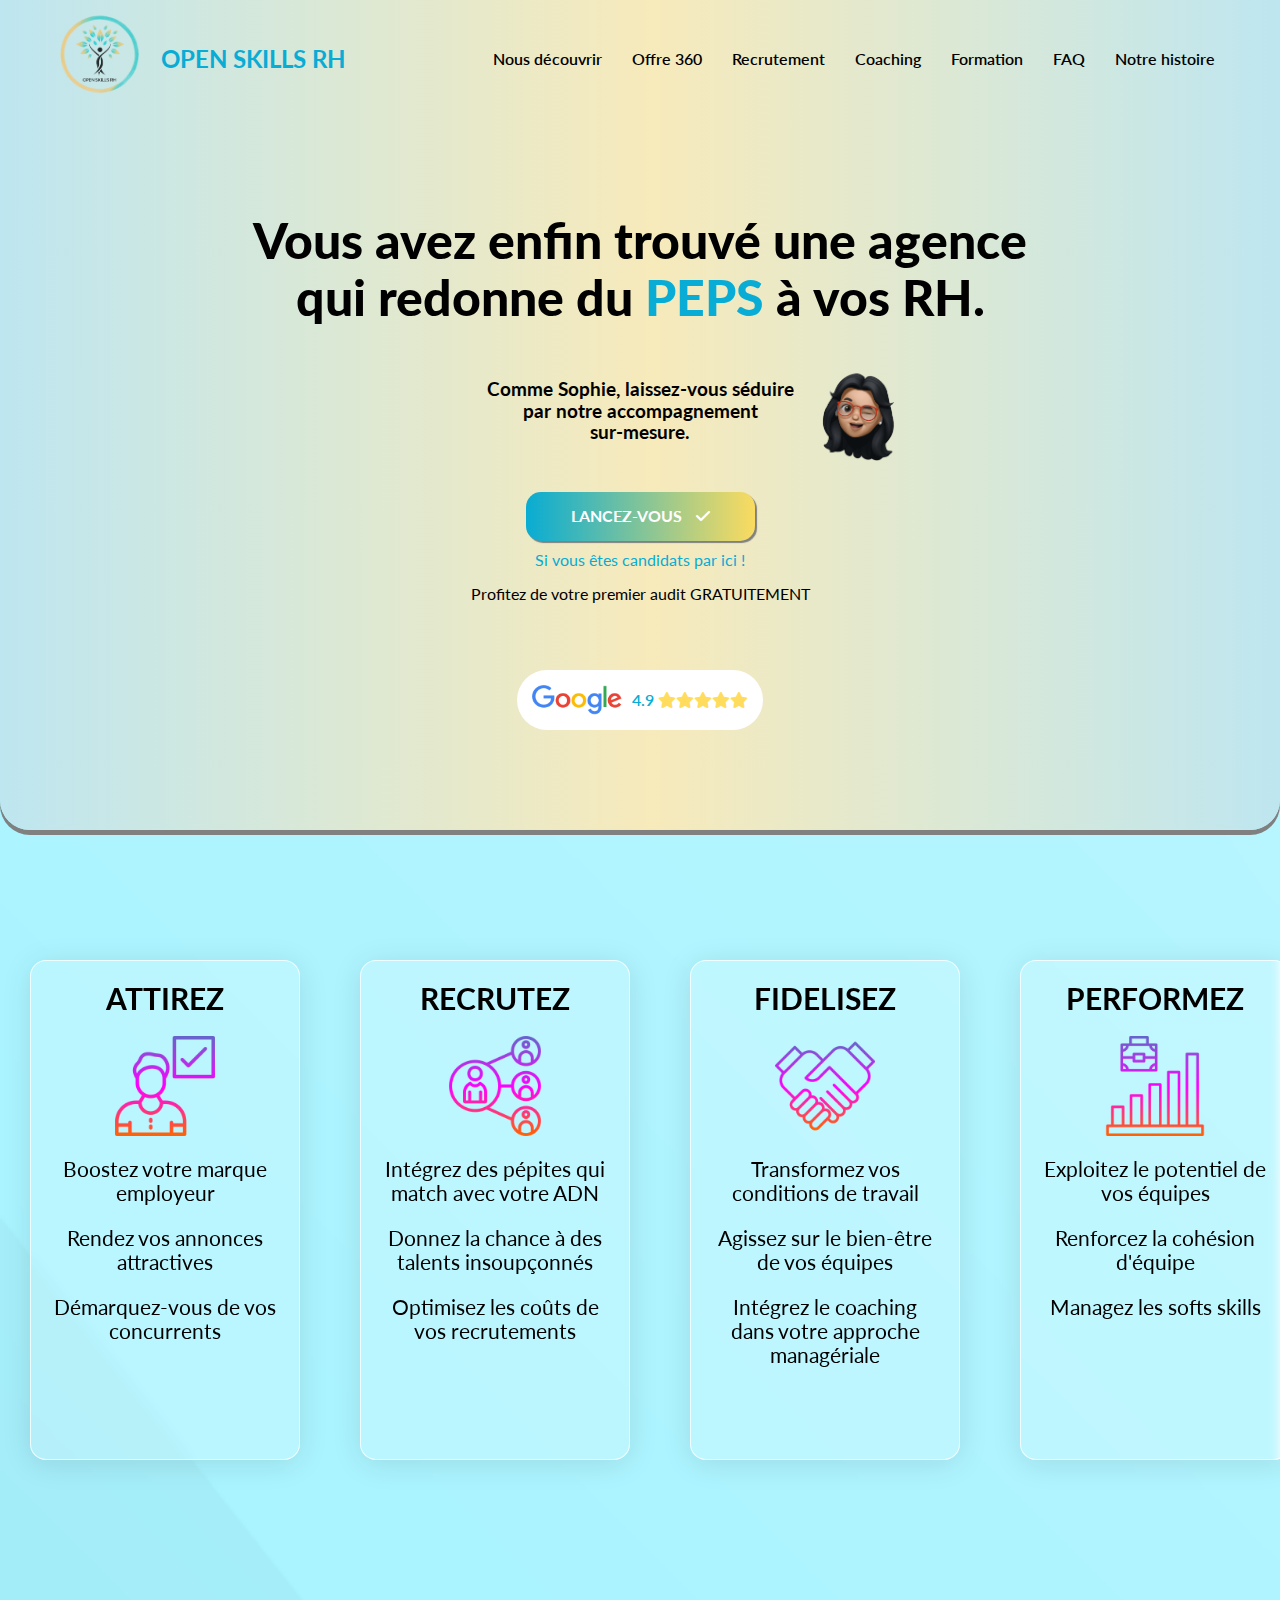
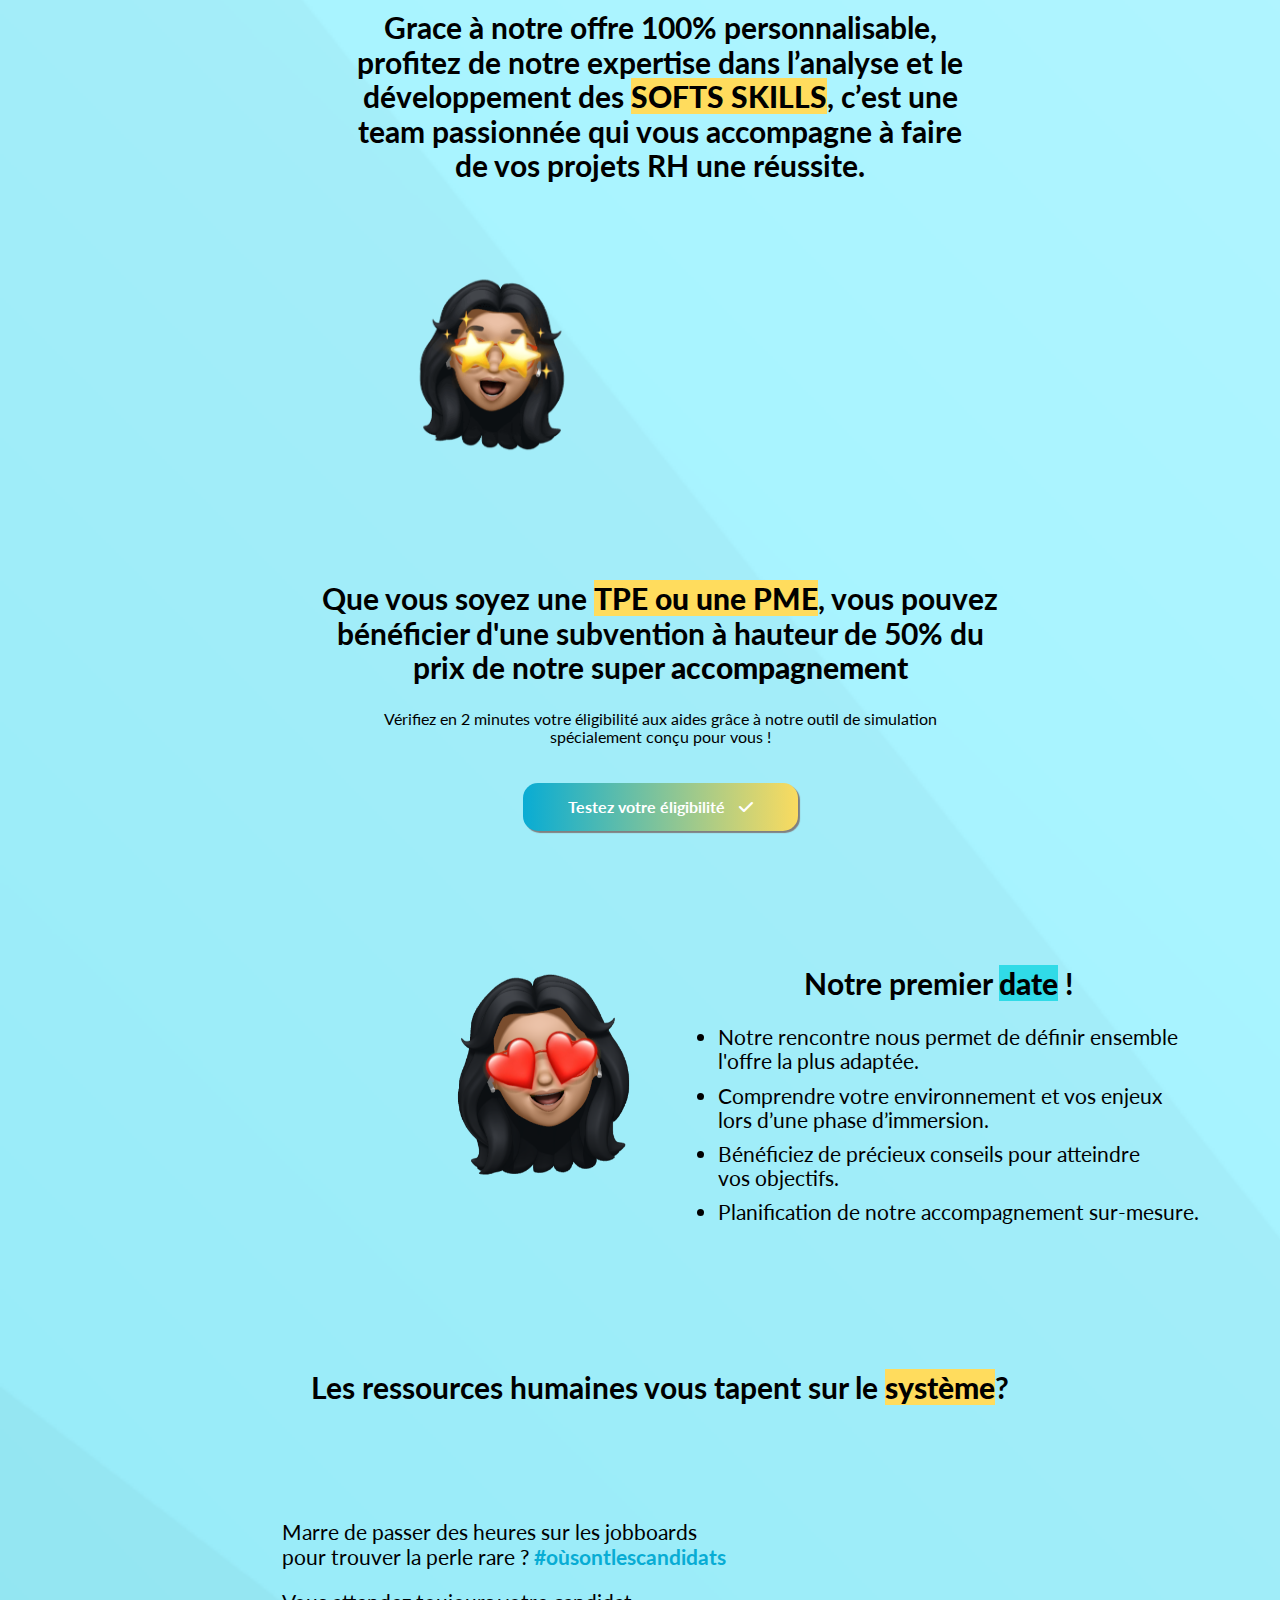
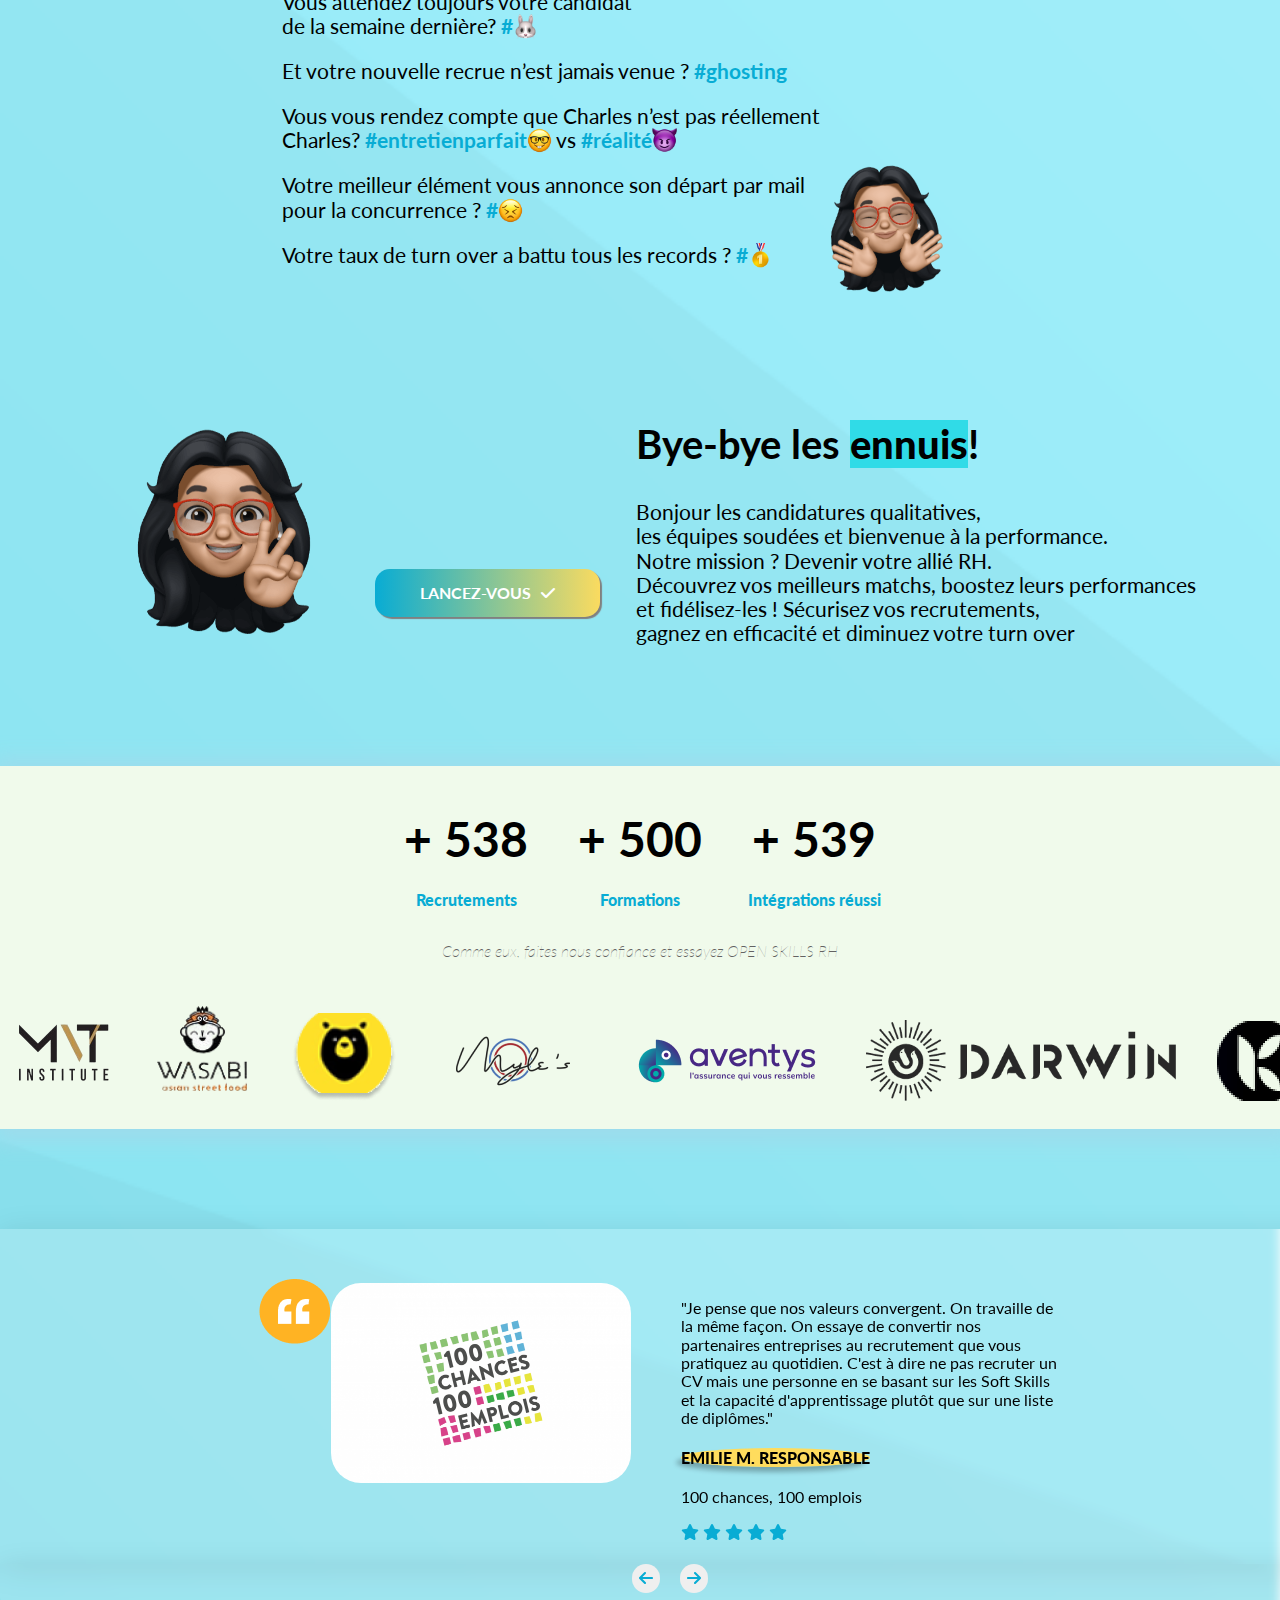
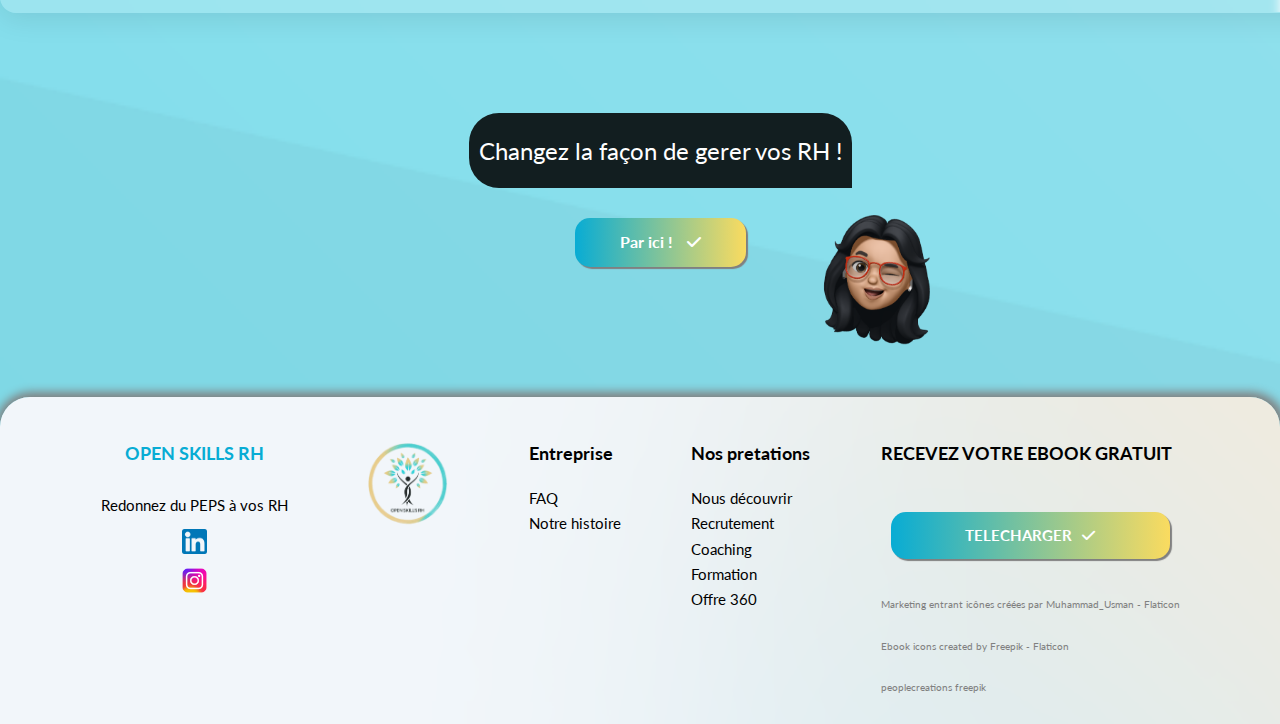
==== commit ee0cc333: "adding fonctional form's in php" ====
--- a/index.html
+++ b/index.html
@@ -1,441 +1,441 @@
-<!DOCTYPE html>
-<html lang="fr">
-
-<head>
-    <meta charset="UTF-8">
-    <meta http-equiv="X-UA-Compatible" content="IE=edge">
-    <meta name="viewport" content="width=device-width, initial-scale=1.0">
-    <link rel="icon" type="image/x-icon" href="/img/favicon.ico">
-    <link rel="stylesheet" href="./css/normalize.css">
-    <link rel="stylesheet" href="./css/heropage.css">
-    <link href="https://cdnjs.cloudflare.com/ajax/libs/font-awesome/6.1.1/css/all.min.css" rel="stylesheet">
-    <link href='https://fonts.googleapis.com/css?family=Lato&subset=latin,latin-ext' rel='stylesheet' type='text/css'>
-    <meta name="description"
-        content="OPENSKILLS RH s'occupe de vos RH, nous vous accompagnons dans le recrutement, la formation et l'accompagnement de vos futurs talents.">
-    <title>Open Skills RH</title>
-</head>
-<!-- Google tag (gtag.js) -->
-<script async src="https://www.googletagmanager.com/gtag/js?id=G-B54X69KX9J"></script>
-<script>
-    window.dataLayer = window.dataLayer || [];
-    function gtag() { dataLayer.push(arguments); }
-    gtag('js', new Date());
-
-    gtag('config', 'G-B54X69KX9J');
-</script>
-
-<body>
-    <div class="full-container">
-        <header>
-            <div class="header-container">
-                <a href="./index.html">
-                    <img class="logo-openskills" src="./img/logo-openskill.png" alt="Logo de l'entreprise OpenSkillsRH">
-                </a>
-                <h2 class=" title-openskills">OPEN SKILLS RH</h2>
-                <nav class="nav-heropage">
-                    <a href="./index.html">Nous découvrir</a>
-                    <a href="./offre360.html">Offre 360</a>
-                    <a href="./recrutement.html">Recrutement</a>
-                    <a href="./coaching.html">Coaching</a>
-                    <a href="./formation.html">Formation</a>
-                    <a href="./faq.html">FAQ</a>
-                    <a href="./aboutus.html">Notre histoire</a>
-                </nav>
-            </div>
-        </header>
-        <main>
-            <div class="main-container">
-                <section>
-                    <div class="hero-container">
-                        <div class="middle-hero-container">
-                            <h1>Vous avez enfin trouvé une agence<br> qui redonne du <strong>PEPS</strong> à vos RH.
-                            </h1>
-                            <div class="middle-hero-container-textimage">
-                                <h3> Comme Sophie, laissez-vous séduire<br> par notre accompagnement<br> sur-mesure.
-                                </h3>
-                                <img class="emoji-sophie-heropage" src="img/heropage-sophie.png" alt="image de sophie">
-                            </div>
-                            <button onclick="window.location.href = './leadform.html';" class="button-lead">LANCEZ-VOUS
-                                <i class="fa-solid fa-check"></i></button>
-                            <a href="./candidat.html">Si vous êtes candidats par ici !</a>
-                            <p>Profitez de votre premier audit GRATUITEMENT</p>
-                            <a
-                                href="https://www.google.fr/maps/place/Open+Skills+RH/@44.8506999,-0.5512296,17z/data=!3m1!4b1!4m5!3m4!1s0xd552954f1387311:0xbf0952a9bf0ac47!8m2!3d44.8506961!4d-0.5490409">
-                                <div class="google-avis-container">
-                                    <img class="google-logo-img" src="./img/google-logo.png" alt="Logo de google">
-                                    <p> 4.9 <i class="fa-solid fa-star"></i><i class="fa-solid fa-star"></i><i
-                                            class="fa-solid fa-star"></i><i class="fa-solid fa-star"></i><i
-                                            class="fa-solid fa-star"></i></p>
-
-                                </div>
-                            </a>
-                        </div>
-                    </div>
-                </section>
-                <section>
-                    <div class="main-content">
-                        <div class="first-content">
-                            <div class="a4-content">
-                                <div class="attirez-4-content a4-content-container">
-                                    <h1>ATTIREZ</h1>
-                                    <img src="./img/attirez.png" alt="Image attirez">
-                                    <div class="a4-content-txt">
-                                        <p>Boostez votre marque employeur</p>
-                                        <p>Rendez vos annonces attractives</p>
-                                        <p>Démarquez-vous de vos concurrents</p>
-                                    </div>
-                                </div>
-                                <div class="recrutez-4-content a4-content-container">
-                                    <h1>RECRUTEZ</h1>
-                                    <img src="./img/recrutez.png" alt="Image recrutez">
-                                    <div class="a4-content-txt">
-                                        <p>Intégrez des pépites qui match avec votre ADN</p>
-                                        <p>Donnez la chance à des talents insoupçonnés</p>
-                                        <p>Optimisez les coûts de vos recrutements</p>
-                                    </div>
-                                </div>
-                                <div class="fidelisez-4-content a4-content-container">
-                                    <h1>FIDELISEZ</h1>
-                                    <img src="./img/fidelisez.png" alt="Image fidelisez">
-                                    <div class="a4-content-txt">
-                                        <p>Transformez vos conditions de travail</p>
-                                        <p>Agissez sur le bien-être de vos équipes</p>
-                                        <p>Intégrez le coaching dans votre approche managériale</p>
-                                    </div>
-                                </div>
-                                <div class="performez-4-content a4-content-container">
-                                    <h1>PERFORMEZ</h1>
-                                    <img src="./img/performez.png" alt="Image performez">
-                                    <div class="a4-content-txt">
-                                        <p>Exploitez le potentiel de vos équipes</p>
-                                        <p>Renforcez la cohésion d'équipe</p>
-                                        <p>Managez les softs skills</p>
-                                    </div>
-                                </div>
-                            </div>
-                            <div class="text-content">
-                                <h1>Grace à notre offre 100% personnalisable,<br> profitez de notre expertise dans
-                                    l’analyse et le<br> développement des <strong class="yellow">SOFTS
-                                        SKILLS</strong>,
-                                    c’est une<br> team passionnée qui vous accompagne à faire <br>de vos projets RH
-                                    une
-                                    réussite.</h1>
-                            </div>
-                            <div class="align-item-imgcontent-bubblefirstcontent">
-                                <div class="img-content">
-                                    <img class="img-sophie-first-content" src="./img/sophie-stars.png"
-                                        alt="Image de Sophie qui parle">
-                                </div>
-                                <div class="bubble-first-content">
-                                    <p>Plus qu’un prestataire, c’est un véritable allié<br> qui fait preuve de
-                                        disponibilité et d’adaptabilité</p>
-                                </div>
-                            </div>
-                        </div>
-                        <div class="second-content">
-                            <div class="text-content">
-                                <h2>Que vous soyez une <strong class="yellow">TPE ou une PME</strong>, vous
-                                    pouvez<br>
-                                    bénéficier d'une subvention à hauteur de 50% du <br>prix de notre super <strong
-                                        class="red">accompagnement</strong></h2>
-                                <!--<p>Vérifiez en 2 minutes votre éligibilité aux aides grâce à notre outil de
-                                    simulation<br> spécialement conçu pour vous !</p>-->
-                            </div>
-                            <!-- <button onclick="window.location.href = 'https://base.lekoncept.com/open-skills/'"
-                                class="button-lead">Testez votre éligibilité <i class="fa-solid fa-check"></i>
-                            </button>-->
-                        </div>
-                        <div class="third-content">
-                            <div class="bubble-third-content">
-                                <p>Marine m'a conseillé d’instaurer <br>la semaine de 4 jours de travail pour
-                                    me <br>différencier de mes concurrents, pour attirer<br> et fidéliser mes
-                                    collaborateurs !</p>
-                            </div>
-                            <div class="img-content">
-                                <img src="./img/sophie-coeur.png" alt="Image de Sophie qui parle">
-                            </div>
-                            <div class="text-content">
-                                <h2>Notre premier <strong class="blue">date</strong> !</h2>
-                                <ul>
-                                    <li> Notre rencontre nous permet de définir ensemble <br>l'offre la plus
-                                        adaptée.
-                                    </li>
-                                    <li> Comprendre votre environnement et vos enjeux <br>lors d’une phase
-                                        d’immersion.
-                                    </li>
-                                    <li> Bénéficiez de précieux conseils pour atteindre <br>vos objectifs.</li>
-                                    <li> Planification de notre accompagnement sur-mesure. </li>
-                                </ul>
-                            </div>
-                        </div>
-                        <div class="fourth-content">
-                            <h2 class="title-fourth"> Les ressources humaines vous tapent sur le <strong
-                                    class="yellow">système</strong>?</h2>
-                        </div>
-                        <div class="fifth-content">
-                            <div class="text-content text-content-fifth">
-                                <p>Marre de passer des heures sur les jobboards<br> pour trouver la perle rare
-                                    ?<strong class="blue-color"> #oùsontlescandidats</strong></p>
-                                <p>Vous attendez toujours votre candidat <br>de la semaine dernière? <strong
-                                        class="blue-color">#</strong><img src="./img/rabbit.png" alt="emoji"></p>
-                                <p>Et votre nouvelle recrue n’est jamais venue ? <strong
-                                        class="blue-color">#ghosting</strong></p>
-                                <p>Vous vous rendez compte que Charles n’est pas réellement<br> Charles? <strong
-                                        class="blue-color">#entretienparfait</strong><img src="./img/glasses.png"
-                                        alt="emoji"> vs
-                                    <strong class="blue-color">#réalité</strong><img src="./img/demon.png" alt="emoji">
-                                </p>
-                                <p>Votre meilleur élément vous annonce son départ par mail <br>pour la concurrence ?
-                                    <strong class="blue-color">#</strong><img src="./img/sad.png" alt="emoji">
-                                </p>
-                                <p>Votre taux de turn over a battu tous les records ? <strong
-                                        class="blue-color">#</strong><img src="./img/medal.png" alt="emoji"></p>
-                            </div>
-                            <div class="bubble-fifth-content">
-                                <p>Petit conseil, ne vous laissez<br> pas dépasser,<br> faites-vous accompagner !</p>
-                            </div>
-                            <div class="img-content">
-                                <img class="fifth-content-img" src="./img/sophie-handhappy.png"
-                                    alt="Image de Sophie qui parle">
-                            </div>
-
-                        </div>
-                        <div class="sixth-content">
-                            <div class="img-content">
-                                <img class="sixth-content-img" src="./img/sophie-v.png" alt="Image de Sophie qui parle">
-                            </div>
-                            <div class="bubble-button-container">
-                                <div class="bubble-sixth-content">
-                                    <p>Un vrai soulagement d’être<br> aussi bien accompagnée <br>et d’avancer main
-                                        dans
-                                        la main.</p>
-                                </div>
-                                <button class="button-lead">LANCEZ-VOUS<i class="fa-solid fa-check"></i>
-                                </button>
-                            </div>
-                            <div class="text-content">
-                                <h2>Bye-bye les <strong class="blue">ennuis</strong>!</h2>
-                                <p>Bonjour les candidatures qualitatives, <br>les équipes soudées et bienvenue à la
-                                    performance.<br>
-                                    Notre mission ? Devenir votre allié RH.<br>
-                                    Découvrez vos meilleurs matchs, boostez leurs performances<br> et fidélisez-les
-                                    !
-                                    Sécurisez vos recrutements, <br>gagnez en efficacité et diminuez votre turn over
-                                </p>
-                            </div>
-                        </div>
-                        <div class="social-proof">
-                            <div class="numbers-social-proof">
-                                <div class="block-1-social-proof">
-                                    <h1 id="compteurRecrutements"></h1>
-                                    <p> <strong>Recrutements</strong></p>
-                                </div>
-                                <div class="block-4-social-proof">
-                                    <h1 id="compteurFormations"></h1>
-                                    <p> <strong>Formations</strong></p>
-                                </div>
-                                <div class="block-3-social-proof">
-                                    <h1 id="compteurIntegrations"></h1>
-                                    <p> <strong>Intégrations réussi</strong></p>
-                                </div>
-                            </div>
-                            <div class="social-proof-text">
-                                <p>Comme eux, faites nous confiance et essayez OPEN SKILLS RH</p>
-                            </div>
-                            <div class="carousel-social-proof-container">
-                                <div class="carousel-social-proof marquee-rtl">
-                                    <img class="mvt-logo" src="./img/mvt.png" alt="logo de MVT">
-                                    <img class="wasabi-logo" src="./img/wasabi.png" alt="logo de Wasabi">
-                                    <img class="albear-logo" src="./img/albear.png" alt="logo de Albear">
-                                    <img class="myles-logo" src="./img/myles.png" alt="logo de Myle's">
-                                    <img class="aventys-logo" src="./img/aventys.png" alt="logo de Aventys">
-                                    <img class="darwin-logo" src="./img/darwin.png" alt="logo de GeneriClope">
-                                    <img class="keops-logo" src="./img/keops.png" alt="logo de Keops">
-                                    <img class="mvt-logo" src="./img/mvt.png" alt="logo de MVT">
-                                    <img class="wasabi-logo" src="./img/wasabi.png" alt="logo de Wasabi">
-                                    <img class="albear-logo" src="./img/albear.png" alt="logo de Albear">
-                                    <img class="myles-logo" src="./img/myles.png" alt="logo de Myle's">
-                                    <img class="aventys-logo" src="./img/aventys.png" alt="logo de Aventys">
-                                    <img class="darwin-logo" src="./img/darwin.png" alt="logo de GeneriClope">
-                                    <img class="keops-logo" src="./img/keops.png" alt="logo de Keops">
-                                    <img class="mvt-logo" src="./img/mvt.png" alt="logo de MVT">
-                                    <img class="wasabi-logo" src="./img/wasabi.png" alt="logo de Wasabi">
-                                    <img class="albear-logo" src="./img/albear.png" alt="logo de Albear">
-                                    <img class="myles-logo" src="./img/myles.png" alt="logo de Myle's">
-                                    <img class="aventys-logo" src="./img/aventys.png" alt="logo de Aventys">
-                                    <img class="darwin-logo" src="./img/darwin.png" alt="logo de GeneriClope">
-                                    <img class="keops-logo" src="./img/keops.png" alt="logo de Keops">
-                                </div>
-                            </div>
-                        </div>
-                        <div class="seventh-content">
-                            <img class="quotte-avis" src="./img/quotte-img-avis.png" alt="emoji">
-                            <div class="block-slide block-side-1">
-                                <img class="img-slide" src="./img/100chances-img-avis.png"
-                                    alt="image de l'entreprise 100chances">
-                                <div class="text-block">
-                                    <p>"Je pense que nos valeurs convergent. On travaille de <br>la même façon. On
-                                        essaye de convertir nos partenaires entreprises au recrutement que vous
-                                        pratiquez au quotidien. C'est à dire ne pas recruter un CV mais une personne
-                                        en
-                                        se basant sur les Soft Skills et la capacité d'apprentissage plutôt que sur
-                                        une
-                                        liste de diplômes."</p>
-                                    <h4><strong class="green">EMILIE M. RESPONSABLE</strong></h4>
-                                    <p>100 chances, 100 emplois</p>
-                                    <i class="fa-solid fa-star"></i>
-                                    <i class="fa-solid fa-star"></i>
-                                    <i class="fa-solid fa-star"></i>
-                                    <i class="fa-solid fa-star"></i>
-                                    <i class="fa-solid fa-star"></i>
-                                </div>
-                            </div>
-                            <div class="block-slide block-side-2">
-                                <img class="img-slide" src="./img/albear-img-avis.png"
-                                    alt="image de l'entreprise Albear">
-                                <div class="text-block">
-                                    <p>"J'ai fait appel au cabinet OPEN SKILLS RH, car nous avons du mal à recruter
-                                        en
-                                        direct. L'approche de la fondatrice nous à tout de suite plu et nous a fait
-                                        gagner du temps énorme sur les recrutements et surtout la qualité des
-                                        profils
-                                        avec 5 recrutés et 0 turn over."</p>
-                                    <h4><strong class="green">STEPHANE D. FONDATEUR</strong></h4>
-                                    <p>Albear et Myle's</p>
-                                    <i class="fa-solid fa-star"></i>
-                                    <i class="fa-solid fa-star"></i>
-                                    <i class="fa-solid fa-star"></i>
-                                    <i class="fa-solid fa-star"></i>
-                                    <i class="fa-solid fa-star"></i>
-                                </div>
-                            </div>
-                            <div class="block-slide block-side-3">
-                                <img class="img-slide" src="./img/BCA-img-avis.jpg" alt="BCA image">
-                                <div class="text-block">
-                                    <p>"La prestation était trés professionnelle, nous avons pu définir ensemble un
-                                        cahier des charges pour arriver à former une de mes collaboratrices. Marine
-                                        a
-                                        été claire, énergique et précise dans ce qu'elle propose. Ce que j'ai le
-                                        plus
-                                        apprécié c'est la réactivité de l'agence l'efficacité et la clarté de
-                                        l'agence."
-                                    </p>
-                                    <h4><strong class="green">MARCELLO R. ASSOCIE</strong></h4>
-                                    <p>Cabinet BCA</p>
-                                    <i class="fa-solid fa-star"></i>
-                                    <i class="fa-solid fa-star"></i>
-                                    <i class="fa-solid fa-star"></i>
-                                    <i class="fa-solid fa-star"></i>
-                                    <i class="fa-solid fa-star"></i>
-                                </div>
-                            </div>
-                            <div class="block-slide block-side-4">
-                                <img class="img-slide" src="./img/wasabi-img-avis.png"
-                                    alt="Image entreprise Wasabi corner">
-                                <div class="text-block">
-                                    <p>"Une approche innovante et efficace ! Merci pour le recrutement de notre
-                                        DRH."
-                                    </p>
-                                    <h4><strong class="green">YOAV N</strong></h4>
-                                    <p>Wasabi Corner</p>
-                                    <i class="fa-solid fa-star"></i>
-                                    <i class="fa-solid fa-star"></i>
-                                    <i class="fa-solid fa-star"></i>
-                                    <i class="fa-solid fa-star"></i>
-                                    <i class="fa-solid fa-star"></i>
-                                </div>
-                            </div>
-                            <div class="block-slide block-side-5">
-                                <img class="img-slide" src="./img/darwin-photo.png" alt="Image entreprise Darwin">
-                                <div class="text-block">
-                                    <p>"Très bon cabinet de recrutement. Marine et Chloé sont très à l'écoute, agréables
-                                        et bienveillantes."
-                                    </p>
-                                    <h4><strong class="green">ELODIE GRAS</strong></h4>
-                                    <p>Darwin</p>
-                                    <i class="fa-solid fa-star"></i>
-                                    <i class="fa-solid fa-star"></i>
-                                    <i class="fa-solid fa-star"></i>
-                                    <i class="fa-solid fa-star"></i>
-                                    <i class="fa-solid fa-star"></i>
-                                </div>
-                            </div>
-                        </div>
-                        <div class="button-slide">
-                            <button id="prev"><i class="fa-solid fa-arrow-left"></i></button>
-                            <button id="next"><i class="fa-solid fa-arrow-right"></i></button>
-                        </div>
-                        <div class="eigth-content">
-                            <div class="bubble-eigth-content">
-                                <p>Changez la façon de gerer vos RH !</p>
-                            </div>
-                            <img src="./img/heropage-sophie.png" alt="memoji de sophie">
-                            <button onclick="window.location.href = './leadform.html'" class="button-lead">Par ici !
-                                <i class="fa-solid fa-check"></i>
-                            </button>
-                        </div>
-                    </div>
-                </section>
-            </div>
-        </main>
-        <footer>
-            <div class="footer-container">
-                <div class="footer-col1">
-                    <h3>OPEN SKILLS RH</h3>
-                    <p>Redonnez du PEPS à vos RH</p>
-                    <a href="https://www.linkedin.com/company/open-skills-rh/">
-                        <img class="linkedin-logo" src="./img/linkedin-logo.png" alt="Linkedin logo">
-                    </a>
-                    <a href="https://www.instagram.com/openskillsrh/?hl=fr">
-                        <img class="instagram-logo" src="./img/instagram-logo.png" alt="Instragram Logo">
-                    </a>
-                </div>
-                <div class="footer-col2">
-                    <a href="./index.html">
-                        <img class="logo-openskills-footer" src="./img/logo-openskill.png" alt="logo Openskills RH">
-                    </a>
-                </div>
-                <div class="footer-col3">
-                    <h3>Entreprise</h3>
-                    <a href="./faq.html">FAQ</a>
-                    <a href="./aboutus.html">Notre histoire</a>
-                </div>
-                <div class="footer-col4">
-                    <h3>Nos pretations</h3>
-                    <a href="./index.html">Nous découvrir</a>
-                    <a href="./recrutement.html">Recrutement</a>
-                    <a href="./coaching.html">Coaching</a>
-                    <a href="./formation.html">Formation</a>
-                    <a href="./offre360.html">Offre 360</a>
-                </div>
-                <div class="footer-col5">
-                    <h3>RECEVEZ VOTRE EBOOK GRATUIT</h3>
-                    <button onclick="window.location.href = './ebookpage.html';" class="button-lead">TELECHARGER<i
-                            class="fa-solid fa-check"></i></button>
-                    <a class="linkforimg" href="https://www.flaticon.com/fr/icones-gratuites/marketing-entrant"
-                        title="marketing entrant icônes">Marketing entrant icônes créées par Muhammad_Usman -
-                        Flaticon</a>
-                    <a class="linkforimg" href="https://www.flaticon.com/free-icons/ebook" title="ebook icons">Ebook
-                        icons created by Freepik - Flaticon</a>
-                    <a class="linkforimg"
-                        href="https://fr.freepik.com/photos-gratuite/dirigeants-entreprises-ayant-discussion_1005767.htm#page=2&query=coworking&position=27&from_view=keyword&track=sph">peoplecreations
-                        freepik</a>
-                </div>
-            </div>
-        </footer>
-    </div>
-    <script>
-        window.axeptioSettings = {
-            clientId: "6405c2acfd0edf183ba9709e",
-        };
-
-        (function (d, s) {
-            var t = d.getElementsByTagName(s)[0], e = d.createElement(s);
-            e.async = true; e.src = "//static.axept.io/sdk.js";
-            t.parentNode.insertBefore(e, t);
-        })(document, "script");
-    </script>
-    <script src="./js/script.js"></script>
-</body>
-
+<!DOCTYPE html>
+<html lang="fr">
+
+<head>
+    <meta charset="UTF-8">
+    <meta http-equiv="X-UA-Compatible" content="IE=edge">
+    <meta name="viewport" content="width=device-width, initial-scale=1.0">
+    <link rel="icon" type="image/x-icon" href="/img/favicon.ico">
+    <link rel="stylesheet" href="./css/normalize.css">
+    <link rel="stylesheet" href="./css/heropage.css">
+    <link href="https://cdnjs.cloudflare.com/ajax/libs/font-awesome/6.1.1/css/all.min.css" rel="stylesheet">
+    <link href='https://fonts.googleapis.com/css?family=Lato&subset=latin,latin-ext' rel='stylesheet' type='text/css'>
+    <meta name="description"
+        content="OPENSKILLS RH s'occupe de vos RH, nous vous accompagnons dans le recrutement, la formation et l'accompagnement de vos futurs talents.">
+    <title>Open Skills RH</title>
+</head>
+<!-- Google tag (gtag.js) -->
+<script async src="https://www.googletagmanager.com/gtag/js?id=G-B54X69KX9J"></script>
+<script>
+    window.dataLayer = window.dataLayer || [];
+    function gtag() { dataLayer.push(arguments); }
+    gtag('js', new Date());
+
+    gtag('config', 'G-B54X69KX9J');
+</script>
+
+<body>
+    <div class="full-container">
+        <header>
+            <div class="header-container">
+                <a href="./index.html">
+                    <img class="logo-openskills" src="./img/logo-openskill.png" alt="Logo de l'entreprise OpenSkillsRH">
+                </a>
+                <h2 class=" title-openskills">OPEN SKILLS RH</h2>
+                <nav class="nav-heropage">
+                    <a href="./index.html">Nous découvrir</a>
+                    <a href="./offre360.html">Offre 360</a>
+                    <a href="./recrutement.html">Recrutement</a>
+                    <a href="./coaching.html">Coaching</a>
+                    <a href="./formation.html">Formation</a>
+                    <a href="./faq.html">FAQ</a>
+                    <a href="./aboutus.html">Notre histoire</a>
+                </nav>
+            </div>
+        </header>
+        <main>
+            <div class="main-container">
+                <section>
+                    <div class="hero-container">
+                        <div class="middle-hero-container">
+                            <h1>Vous avez enfin trouvé une agence<br> qui redonne du <strong>PEPS</strong> à vos RH.
+                            </h1>
+                            <div class="middle-hero-container-textimage">
+                                <h3> Comme Sophie, laissez-vous séduire<br> par notre accompagnement<br> sur-mesure.
+                                </h3>
+                                <img class="emoji-sophie-heropage" src="img/heropage-sophie.png" alt="image de sophie">
+                            </div>
+                            <button onclick="window.location.href = './leadform.html';" class="button-lead">LANCEZ-VOUS
+                                <i class="fa-solid fa-check"></i></button>
+                            <a href="./candidat.html">Si vous êtes candidats par ici !</a>
+                            <p>Profitez de votre premier audit GRATUITEMENT</p>
+                            <a
+                                href="https://www.google.fr/maps/place/Open+Skills+RH/@44.8506999,-0.5512296,17z/data=!3m1!4b1!4m5!3m4!1s0xd552954f1387311:0xbf0952a9bf0ac47!8m2!3d44.8506961!4d-0.5490409">
+                                <div class="google-avis-container">
+                                    <img class="google-logo-img" src="./img/google-logo.png" alt="Logo de google">
+                                    <p> 4.9 <i class="fa-solid fa-star"></i><i class="fa-solid fa-star"></i><i
+                                            class="fa-solid fa-star"></i><i class="fa-solid fa-star"></i><i
+                                            class="fa-solid fa-star"></i></p>
+
+                                </div>
+                            </a>
+                        </div>
+                    </div>
+                </section>
+                <section>
+                    <div class="main-content">
+                        <div class="first-content">
+                            <div class="a4-content">
+                                <div class="attirez-4-content a4-content-container">
+                                    <h1>ATTIREZ</h1>
+                                    <img src="./img/attirez.png" alt="Image attirez">
+                                    <div class="a4-content-txt">
+                                        <p>Boostez votre marque employeur</p>
+                                        <p>Rendez vos annonces attractives</p>
+                                        <p>Démarquez-vous de vos concurrents</p>
+                                    </div>
+                                </div>
+                                <div class="recrutez-4-content a4-content-container">
+                                    <h1>RECRUTEZ</h1>
+                                    <img src="./img/recrutez.png" alt="Image recrutez">
+                                    <div class="a4-content-txt">
+                                        <p>Intégrez des pépites qui match avec votre ADN</p>
+                                        <p>Donnez la chance à des talents insoupçonnés</p>
+                                        <p>Optimisez les coûts de vos recrutements</p>
+                                    </div>
+                                </div>
+                                <div class="fidelisez-4-content a4-content-container">
+                                    <h1>FIDELISEZ</h1>
+                                    <img src="./img/fidelisez.png" alt="Image fidelisez">
+                                    <div class="a4-content-txt">
+                                        <p>Transformez vos conditions de travail</p>
+                                        <p>Agissez sur le bien-être de vos équipes</p>
+                                        <p>Intégrez le coaching dans votre approche managériale</p>
+                                    </div>
+                                </div>
+                                <div class="performez-4-content a4-content-container">
+                                    <h1>PERFORMEZ</h1>
+                                    <img src="./img/performez.png" alt="Image performez">
+                                    <div class="a4-content-txt">
+                                        <p>Exploitez le potentiel de vos équipes</p>
+                                        <p>Renforcez la cohésion d'équipe</p>
+                                        <p>Managez les softs skills</p>
+                                    </div>
+                                </div>
+                            </div>
+                            <div class="text-content">
+                                <h1>Grace à notre offre 100% personnalisable,<br> profitez de notre expertise dans
+                                    l’analyse et le<br> développement des <strong class="yellow">SOFTS
+                                        SKILLS</strong>,
+                                    c’est une<br> team passionnée qui vous accompagne à faire <br>de vos projets RH
+                                    une
+                                    réussite.</h1>
+                            </div>
+                            <div class="align-item-imgcontent-bubblefirstcontent">
+                                <div class="img-content">
+                                    <img class="img-sophie-first-content" src="./img/sophie-stars.png"
+                                        alt="Image de Sophie qui parle">
+                                </div>
+                                <div class="bubble-first-content">
+                                    <p>Plus qu’un prestataire, c’est un véritable allié<br> qui fait preuve de
+                                        disponibilité et d’adaptabilité</p>
+                                </div>
+                            </div>
+                        </div>
+                        <div class="second-content">
+                            <div class="text-content">
+                                <h2>Que vous soyez une <strong class="yellow">TPE ou une PME</strong>, vous
+                                    pouvez<br>
+                                    bénéficier d'une subvention à hauteur de 50% du <br>prix de notre super <strong
+                                        class="red">accompagnement</strong></h2>
+                                <p>Vérifiez en 2 minutes votre éligibilité aux aides grâce à notre outil de
+                                    simulation<br> spécialement conçu pour vous !</p>
+                            </div>
+                            <button onclick="window.location.href = 'https://base.lekoncept.com/open-skills/'"
+                                class="button-lead">Testez votre éligibilité <i class="fa-solid fa-check"></i>
+                            </button>
+                        </div>
+                        <div class="third-content">
+                            <div class="bubble-third-content">
+                                <p>Marine m'a conseillé d’instaurer <br>la semaine de 4 jours de travail pour
+                                    me <br>différencier de mes concurrents, pour attirer<br> et fidéliser mes
+                                    collaborateurs !</p>
+                            </div>
+                            <div class="img-content">
+                                <img src="./img/sophie-coeur.png" alt="Image de Sophie qui parle">
+                            </div>
+                            <div class="text-content">
+                                <h2>Notre premier <strong class="blue">date</strong> !</h2>
+                                <ul>
+                                    <li> Notre rencontre nous permet de définir ensemble <br>l'offre la plus
+                                        adaptée.
+                                    </li>
+                                    <li> Comprendre votre environnement et vos enjeux <br>lors d’une phase
+                                        d’immersion.
+                                    </li>
+                                    <li> Bénéficiez de précieux conseils pour atteindre <br>vos objectifs.</li>
+                                    <li> Planification de notre accompagnement sur-mesure. </li>
+                                </ul>
+                            </div>
+                        </div>
+                        <div class="fourth-content">
+                            <h2 class="title-fourth"> Les ressources humaines vous tapent sur le <strong
+                                    class="yellow">système</strong>?</h2>
+                        </div>
+                        <div class="fifth-content">
+                            <div class="text-content text-content-fifth">
+                                <p>Marre de passer des heures sur les jobboards<br> pour trouver la perle rare
+                                    ?<strong class="blue-color"> #oùsontlescandidats</strong></p>
+                                <p>Vous attendez toujours votre candidat <br>de la semaine dernière? <strong
+                                        class="blue-color">#</strong><img src="./img/rabbit.png" alt="emoji"></p>
+                                <p>Et votre nouvelle recrue n’est jamais venue ? <strong
+                                        class="blue-color">#ghosting</strong></p>
+                                <p>Vous vous rendez compte que Charles n’est pas réellement<br> Charles? <strong
+                                        class="blue-color">#entretienparfait</strong><img src="./img/glasses.png"
+                                        alt="emoji"> vs
+                                    <strong class="blue-color">#réalité</strong><img src="./img/demon.png" alt="emoji">
+                                </p>
+                                <p>Votre meilleur élément vous annonce son départ par mail <br>pour la concurrence ?
+                                    <strong class="blue-color">#</strong><img src="./img/sad.png" alt="emoji">
+                                </p>
+                                <p>Votre taux de turn over a battu tous les records ? <strong
+                                        class="blue-color">#</strong><img src="./img/medal.png" alt="emoji"></p>
+                            </div>
+                            <div class="bubble-fifth-content">
+                                <p>Petit conseil, ne vous laissez<br> pas dépasser,<br> faites-vous accompagner !</p>
+                            </div>
+                            <div class="img-content">
+                                <img class="fifth-content-img" src="./img/sophie-handhappy.png"
+                                    alt="Image de Sophie qui parle">
+                            </div>
+
+                        </div>
+                        <div class="sixth-content">
+                            <div class="img-content">
+                                <img class="sixth-content-img" src="./img/sophie-v.png" alt="Image de Sophie qui parle">
+                            </div>
+                            <div class="bubble-button-container">
+                                <div class="bubble-sixth-content">
+                                    <p>Un vrai soulagement d’être<br> aussi bien accompagnée <br>et d’avancer main
+                                        dans
+                                        la main.</p>
+                                </div>
+                                <button class="button-lead">LANCEZ-VOUS<i class="fa-solid fa-check"></i>
+                                </button>
+                            </div>
+                            <div class="text-content">
+                                <h2>Bye-bye les <strong class="blue">ennuis</strong>!</h2>
+                                <p>Bonjour les candidatures qualitatives, <br>les équipes soudées et bienvenue à la
+                                    performance.<br>
+                                    Notre mission ? Devenir votre allié RH.<br>
+                                    Découvrez vos meilleurs matchs, boostez leurs performances<br> et fidélisez-les
+                                    !
+                                    Sécurisez vos recrutements, <br>gagnez en efficacité et diminuez votre turn over
+                                </p>
+                            </div>
+                        </div>
+                        <div class="social-proof">
+                            <div class="numbers-social-proof">
+                                <div class="block-1-social-proof">
+                                    <h1 id="compteurRecrutements"></h1>
+                                    <p> <strong>Recrutements</strong></p>
+                                </div>
+                                <div class="block-4-social-proof">
+                                    <h1 id="compteurFormations"></h1>
+                                    <p> <strong>Formations</strong></p>
+                                </div>
+                                <div class="block-3-social-proof">
+                                    <h1 id="compteurIntegrations"></h1>
+                                    <p> <strong>Intégrations réussi</strong></p>
+                                </div>
+                            </div>
+                            <div class="social-proof-text">
+                                <p>Comme eux, faites nous confiance et essayez OPEN SKILLS RH</p>
+                            </div>
+                            <div class="carousel-social-proof-container">
+                                <div class="carousel-social-proof marquee-rtl">
+                                    <img class="mvt-logo" src="./img/mvt.png" alt="logo de MVT">
+                                    <img class="wasabi-logo" src="./img/wasabi.png" alt="logo de Wasabi">
+                                    <img class="albear-logo" src="./img/albear.png" alt="logo de Albear">
+                                    <img class="myles-logo" src="./img/myles.png" alt="logo de Myle's">
+                                    <img class="aventys-logo" src="./img/aventys.png" alt="logo de Aventys">
+                                    <img class="darwin-logo" src="./img/darwin.png" alt="logo de GeneriClope">
+                                    <img class="keops-logo" src="./img/keops.png" alt="logo de Keops">
+                                    <img class="mvt-logo" src="./img/mvt.png" alt="logo de MVT">
+                                    <img class="wasabi-logo" src="./img/wasabi.png" alt="logo de Wasabi">
+                                    <img class="albear-logo" src="./img/albear.png" alt="logo de Albear">
+                                    <img class="myles-logo" src="./img/myles.png" alt="logo de Myle's">
+                                    <img class="aventys-logo" src="./img/aventys.png" alt="logo de Aventys">
+                                    <img class="darwin-logo" src="./img/darwin.png" alt="logo de GeneriClope">
+                                    <img class="keops-logo" src="./img/keops.png" alt="logo de Keops">
+                                    <img class="mvt-logo" src="./img/mvt.png" alt="logo de MVT">
+                                    <img class="wasabi-logo" src="./img/wasabi.png" alt="logo de Wasabi">
+                                    <img class="albear-logo" src="./img/albear.png" alt="logo de Albear">
+                                    <img class="myles-logo" src="./img/myles.png" alt="logo de Myle's">
+                                    <img class="aventys-logo" src="./img/aventys.png" alt="logo de Aventys">
+                                    <img class="darwin-logo" src="./img/darwin.png" alt="logo de GeneriClope">
+                                    <img class="keops-logo" src="./img/keops.png" alt="logo de Keops">
+                                </div>
+                            </div>
+                        </div>
+                        <div class="seventh-content">
+                            <img class="quotte-avis" src="./img/quotte-img-avis.png" alt="emoji">
+                            <div class="block-slide block-side-1">
+                                <img class="img-slide" src="./img/100chances-img-avis.png"
+                                    alt="image de l'entreprise 100chances">
+                                <div class="text-block">
+                                    <p>"Je pense que nos valeurs convergent. On travaille de <br>la même façon. On
+                                        essaye de convertir nos partenaires entreprises au recrutement que vous
+                                        pratiquez au quotidien. C'est à dire ne pas recruter un CV mais une personne
+                                        en
+                                        se basant sur les Soft Skills et la capacité d'apprentissage plutôt que sur
+                                        une
+                                        liste de diplômes."</p>
+                                    <h4><strong class="green">EMILIE M. RESPONSABLE</strong></h4>
+                                    <p>100 chances, 100 emplois</p>
+                                    <i class="fa-solid fa-star"></i>
+                                    <i class="fa-solid fa-star"></i>
+                                    <i class="fa-solid fa-star"></i>
+                                    <i class="fa-solid fa-star"></i>
+                                    <i class="fa-solid fa-star"></i>
+                                </div>
+                            </div>
+                            <div class="block-slide block-side-2">
+                                <img class="img-slide" src="./img/albear-img-avis.png"
+                                    alt="image de l'entreprise Albear">
+                                <div class="text-block">
+                                    <p>"J'ai fait appel au cabinet OPEN SKILLS RH, car nous avons du mal à recruter
+                                        en
+                                        direct. L'approche de la fondatrice nous à tout de suite plu et nous a fait
+                                        gagner du temps énorme sur les recrutements et surtout la qualité des
+                                        profils
+                                        avec 5 recrutés et 0 turn over."</p>
+                                    <h4><strong class="green">STEPHANE D. FONDATEUR</strong></h4>
+                                    <p>Albear et Myle's</p>
+                                    <i class="fa-solid fa-star"></i>
+                                    <i class="fa-solid fa-star"></i>
+                                    <i class="fa-solid fa-star"></i>
+                                    <i class="fa-solid fa-star"></i>
+                                    <i class="fa-solid fa-star"></i>
+                                </div>
+                            </div>
+                            <div class="block-slide block-side-3">
+                                <img class="img-slide" src="./img/BCA-img-avis.jpg" alt="BCA image">
+                                <div class="text-block">
+                                    <p>"La prestation était trés professionnelle, nous avons pu définir ensemble un
+                                        cahier des charges pour arriver à former une de mes collaboratrices. Marine
+                                        a
+                                        été claire, énergique et précise dans ce qu'elle propose. Ce que j'ai le
+                                        plus
+                                        apprécié c'est la réactivité de l'agence l'efficacité et la clarté de
+                                        l'agence."
+                                    </p>
+                                    <h4><strong class="green">MARCELLO R. ASSOCIE</strong></h4>
+                                    <p>Cabinet BCA</p>
+                                    <i class="fa-solid fa-star"></i>
+                                    <i class="fa-solid fa-star"></i>
+                                    <i class="fa-solid fa-star"></i>
+                                    <i class="fa-solid fa-star"></i>
+                                    <i class="fa-solid fa-star"></i>
+                                </div>
+                            </div>
+                            <div class="block-slide block-side-4">
+                                <img class="img-slide" src="./img/wasabi-img-avis.png"
+                                    alt="Image entreprise Wasabi corner">
+                                <div class="text-block">
+                                    <p>"Une approche innovante et efficace ! Merci pour le recrutement de notre
+                                        DRH."
+                                    </p>
+                                    <h4><strong class="green">YOAV N</strong></h4>
+                                    <p>Wasabi Corner</p>
+                                    <i class="fa-solid fa-star"></i>
+                                    <i class="fa-solid fa-star"></i>
+                                    <i class="fa-solid fa-star"></i>
+                                    <i class="fa-solid fa-star"></i>
+                                    <i class="fa-solid fa-star"></i>
+                                </div>
+                            </div>
+                            <div class="block-slide block-side-5">
+                                <img class="img-slide" src="./img/darwin-photo.png" alt="Image entreprise Darwin">
+                                <div class="text-block">
+                                    <p>"Très bon cabinet de recrutement. Marine et Chloé sont très à l'écoute, agréables
+                                        et bienveillantes."
+                                    </p>
+                                    <h4><strong class="green">ELODIE GRAS</strong></h4>
+                                    <p>Darwin</p>
+                                    <i class="fa-solid fa-star"></i>
+                                    <i class="fa-solid fa-star"></i>
+                                    <i class="fa-solid fa-star"></i>
+                                    <i class="fa-solid fa-star"></i>
+                                    <i class="fa-solid fa-star"></i>
+                                </div>
+                            </div>
+                        </div>
+                        <div class="button-slide">
+                            <button id="prev"><i class="fa-solid fa-arrow-left"></i></button>
+                            <button id="next"><i class="fa-solid fa-arrow-right"></i></button>
+                        </div>
+                        <div class="eigth-content">
+                            <div class="bubble-eigth-content">
+                                <p>Changez la façon de gerer vos RH !</p>
+                            </div>
+                            <img src="./img/heropage-sophie.png" alt="memoji de sophie">
+                            <button onclick="window.location.href = './leadform.html'" class="button-lead">Par ici !
+                                <i class="fa-solid fa-check"></i>
+                            </button>
+                        </div>
+                    </div>
+                </section>
+            </div>
+        </main>
+        <footer>
+            <div class="footer-container">
+                <div class="footer-col1">
+                    <h3>OPEN SKILLS RH</h3>
+                    <p>Redonnez du PEPS à vos RH</p>
+                    <a href="https://www.linkedin.com/company/open-skills-rh/">
+                        <img class="linkedin-logo" src="./img/linkedin-logo.png" alt="Linkedin logo">
+                    </a>
+                    <a href="https://www.instagram.com/openskillsrh/?hl=fr">
+                        <img class="instagram-logo" src="./img/instagram-logo.png" alt="Instragram Logo">
+                    </a>
+                </div>
+                <div class="footer-col2">
+                    <a href="./index.html">
+                        <img class="logo-openskills-footer" src="./img/logo-openskill.png" alt="logo Openskills RH">
+                    </a>
+                </div>
+                <div class="footer-col3">
+                    <h3>Entreprise</h3>
+                    <a href="./faq.html">FAQ</a>
+                    <a href="./aboutus.html">Notre histoire</a>
+                </div>
+                <div class="footer-col4">
+                    <h3>Nos pretations</h3>
+                    <a href="./index.html">Nous découvrir</a>
+                    <a href="./recrutement.html">Recrutement</a>
+                    <a href="./coaching.html">Coaching</a>
+                    <a href="./formation.html">Formation</a>
+                    <a href="./offre360.html">Offre 360</a>
+                </div>
+                <div class="footer-col5">
+                    <h3>RECEVEZ VOTRE EBOOK GRATUIT</h3>
+                    <button onclick="window.location.href = './ebookpage.html';" class="button-lead">TELECHARGER<i
+                            class="fa-solid fa-check"></i></button>
+                    <a class="linkforimg" href="https://www.flaticon.com/fr/icones-gratuites/marketing-entrant"
+                        title="marketing entrant icônes">Marketing entrant icônes créées par Muhammad_Usman -
+                        Flaticon</a>
+                    <a class="linkforimg" href="https://www.flaticon.com/free-icons/ebook" title="ebook icons">Ebook
+                        icons created by Freepik - Flaticon</a>
+                    <a class="linkforimg"
+                        href="https://fr.freepik.com/photos-gratuite/dirigeants-entreprises-ayant-discussion_1005767.htm#page=2&query=coworking&position=27&from_view=keyword&track=sph">peoplecreations
+                        freepik</a>
+                </div>
+            </div>
+        </footer>
+    </div>
+    <script>
+        window.axeptioSettings = {
+            clientId: "6405c2acfd0edf183ba9709e",
+        };
+
+        (function (d, s) {
+            var t = d.getElementsByTagName(s)[0], e = d.createElement(s);
+            e.async = true; e.src = "//static.axept.io/sdk.js";
+            t.parentNode.insertBefore(e, t);
+        })(document, "script");
+    </script>
+    <script src="./js/script.js"></script>
+</body>
+
 </html>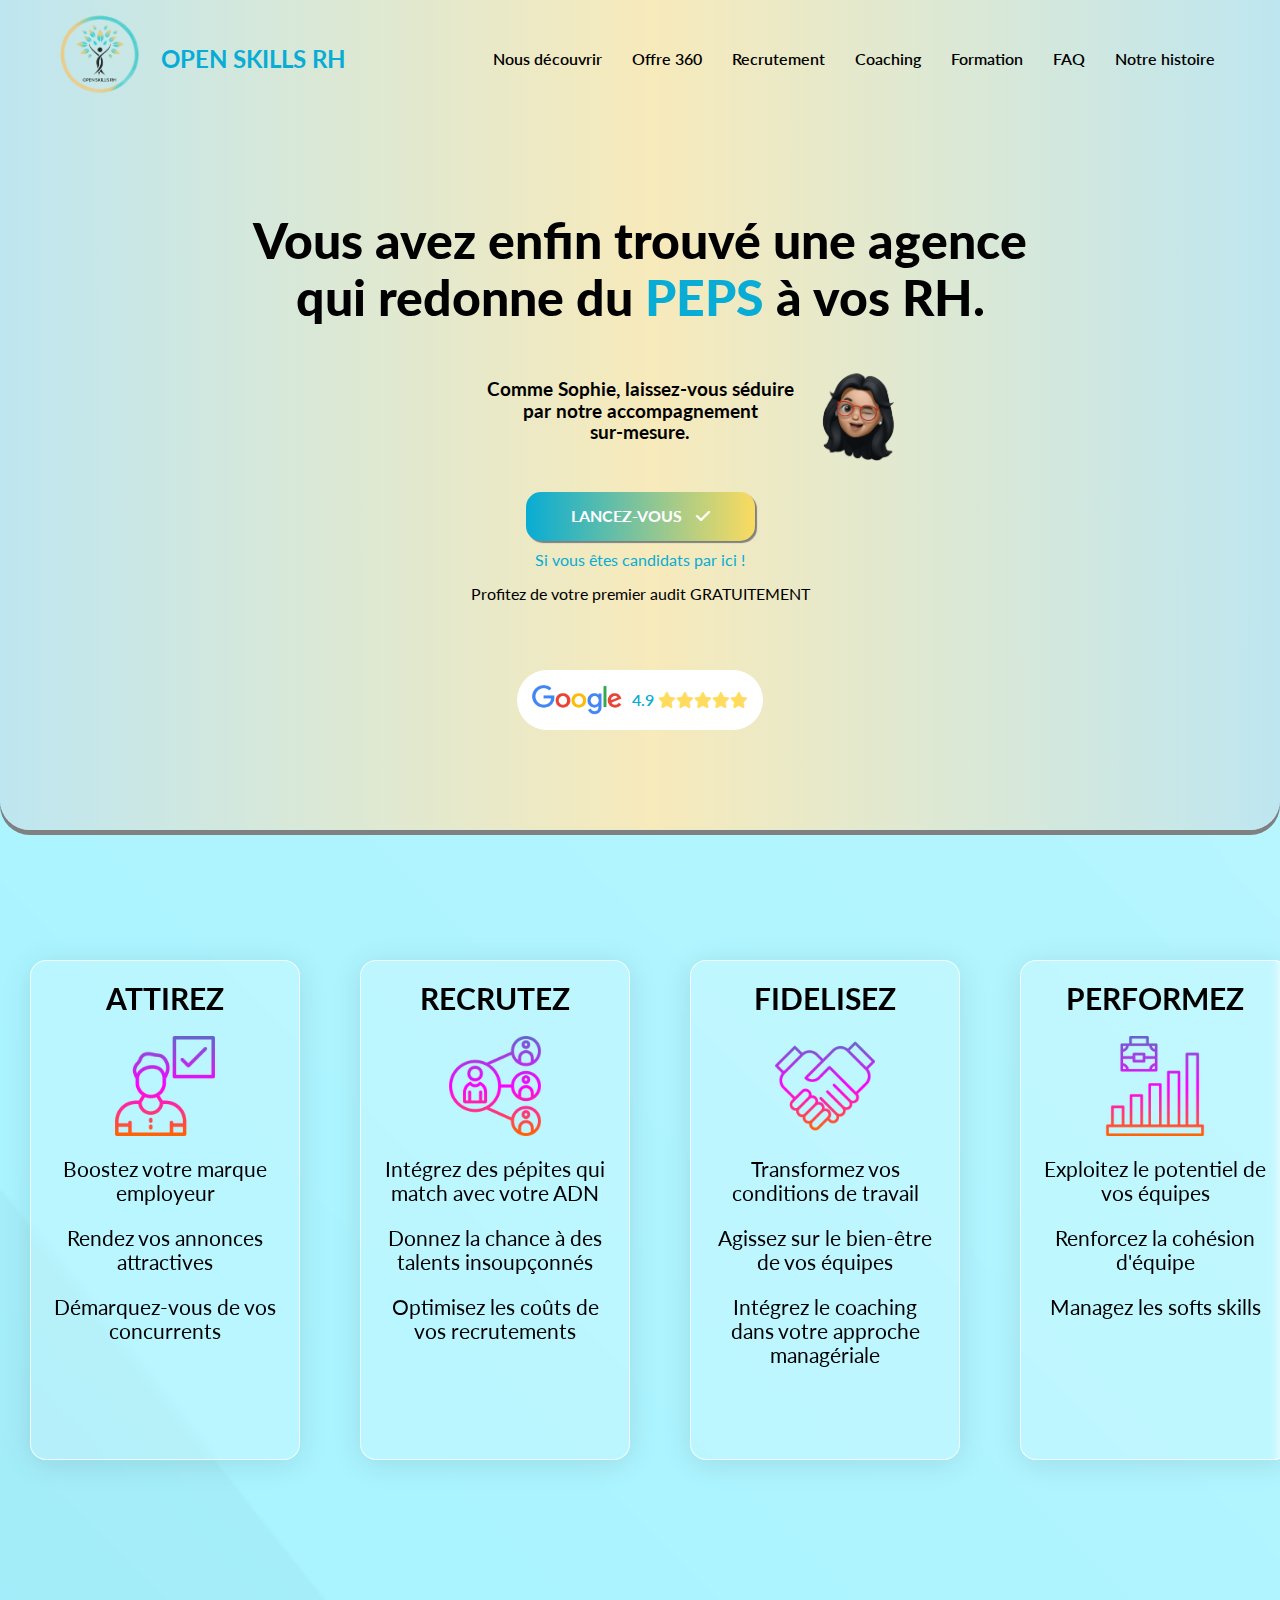
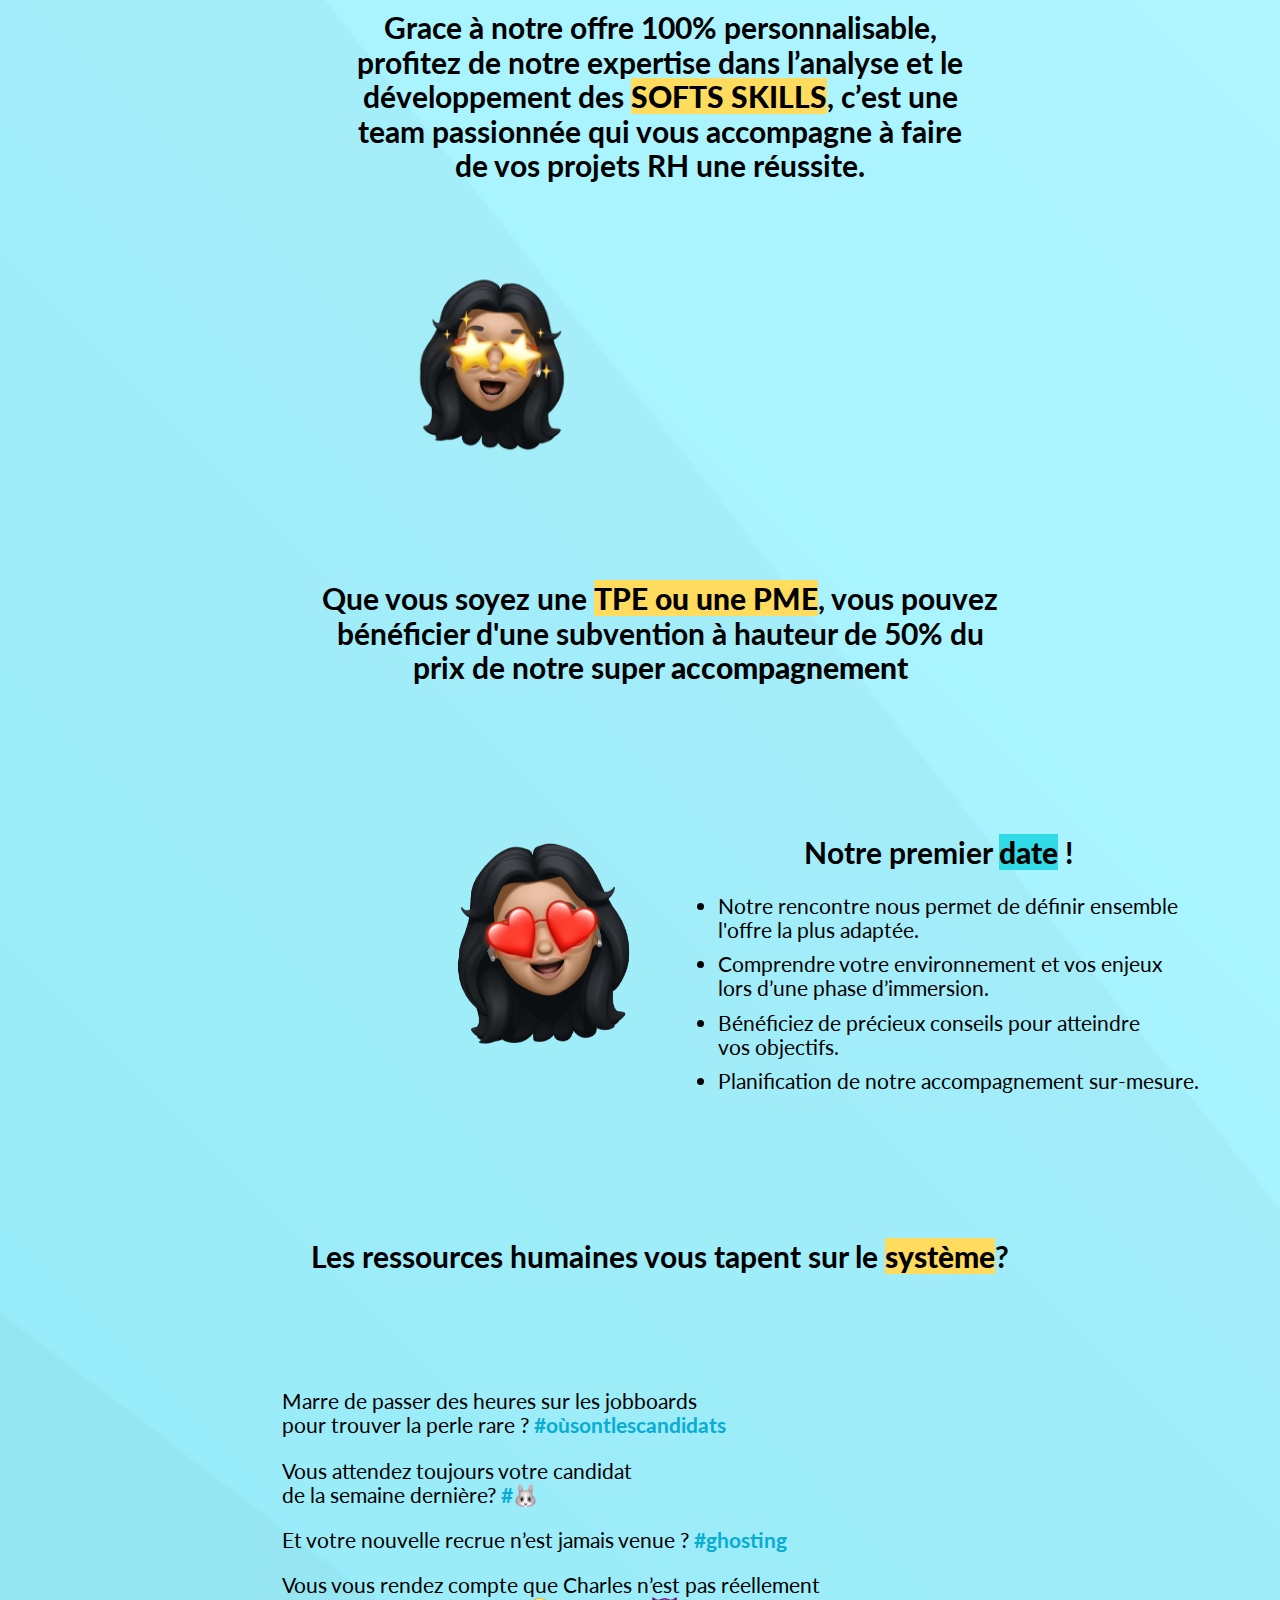
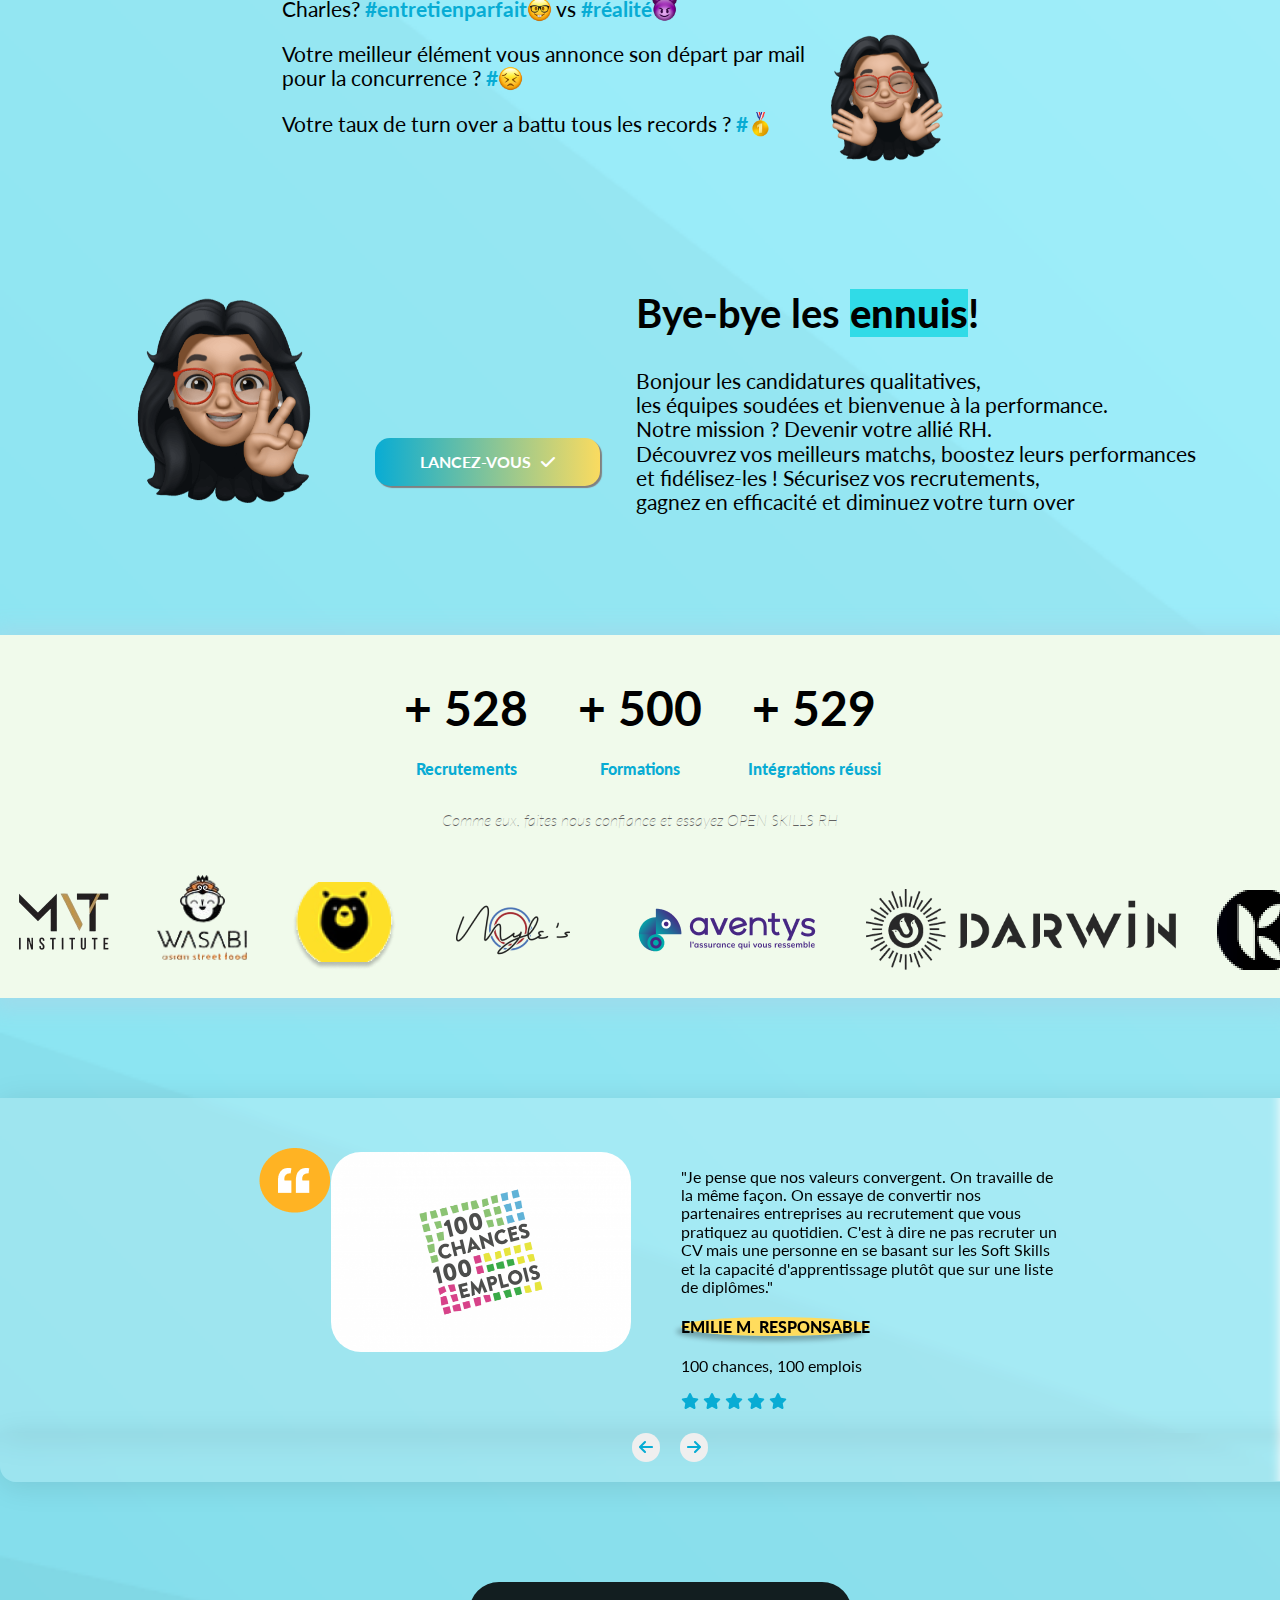
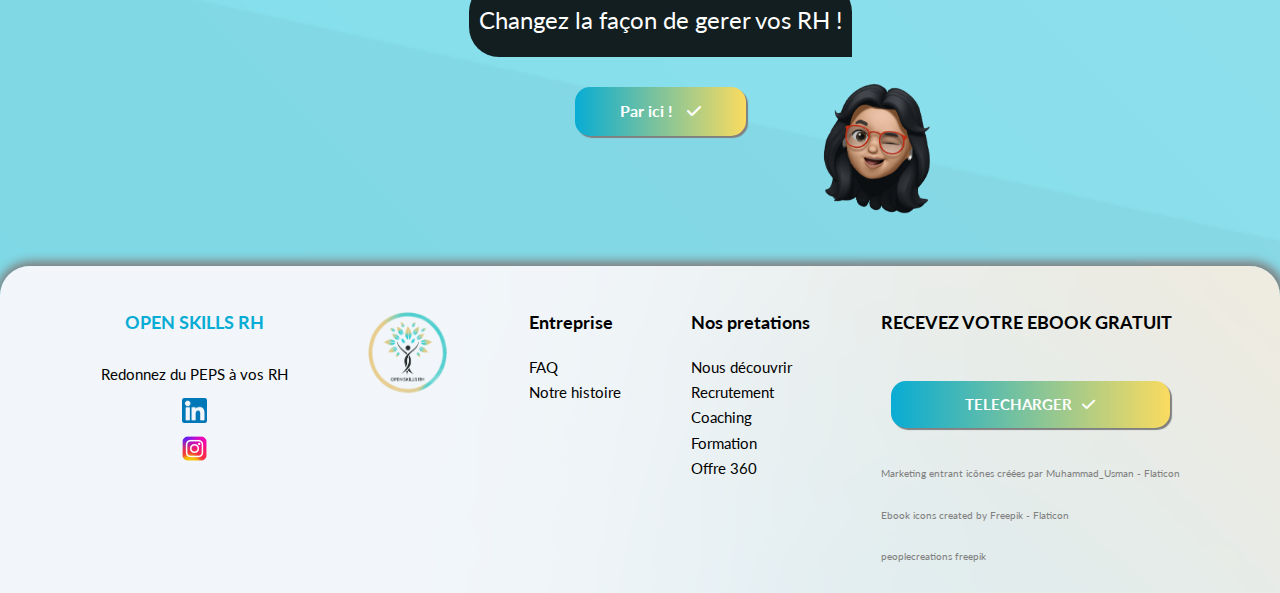
==== commit 15acddcc: "suppression button eleigibilite" ====
--- a/index.html
+++ b/index.html
@@ -138,12 +138,9 @@
                                     pouvez<br>
                                     bénéficier d'une subvention à hauteur de 50% du <br>prix de notre super <strong
                                         class="red">accompagnement</strong></h2>
-                                <p>Vérifiez en 2 minutes votre éligibilité aux aides grâce à notre outil de
-                                    simulation<br> spécialement conçu pour vous !</p>
-                            </div>
-                            <button onclick="window.location.href = 'https://base.lekoncept.com/open-skills/'"
-                                class="button-lead">Testez votre éligibilité <i class="fa-solid fa-check"></i>
-                            </button>
+
+                            </div>
+
                         </div>
                         <div class="third-content">
                             <div class="bubble-third-content">
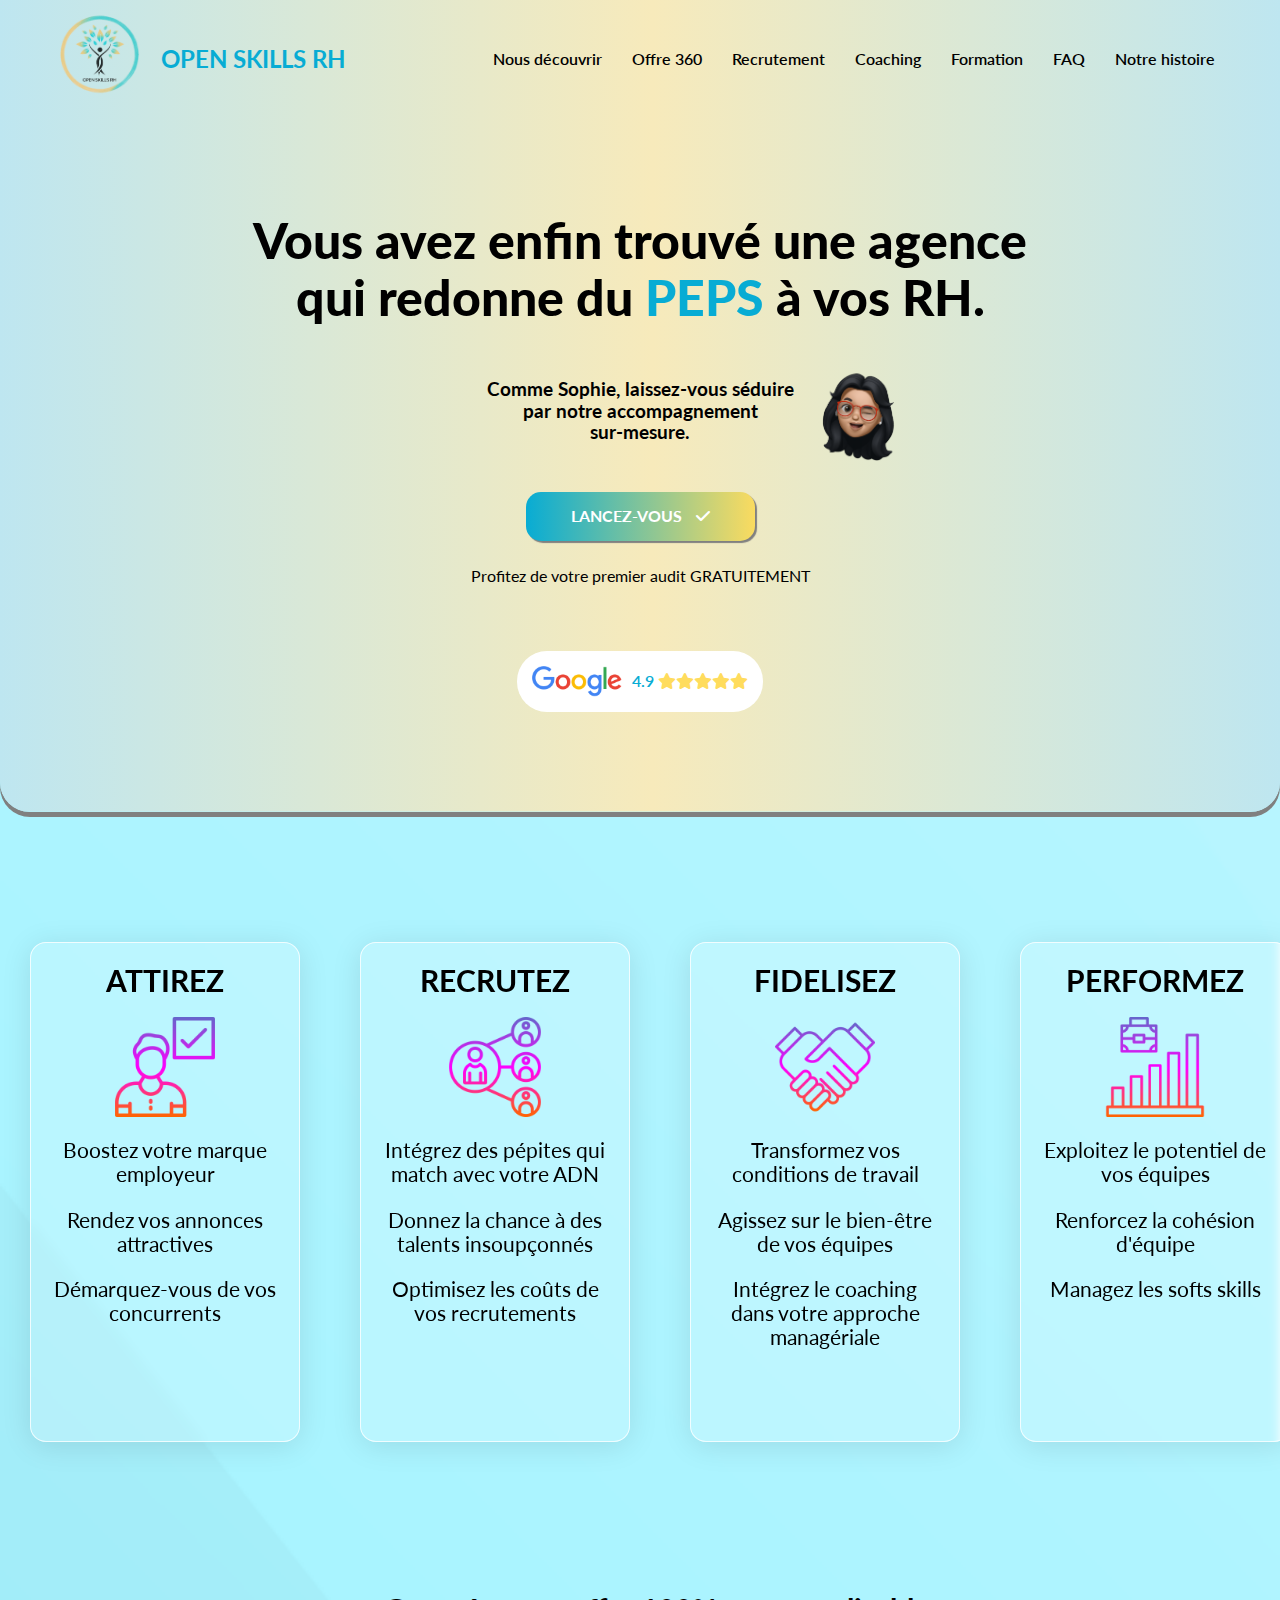
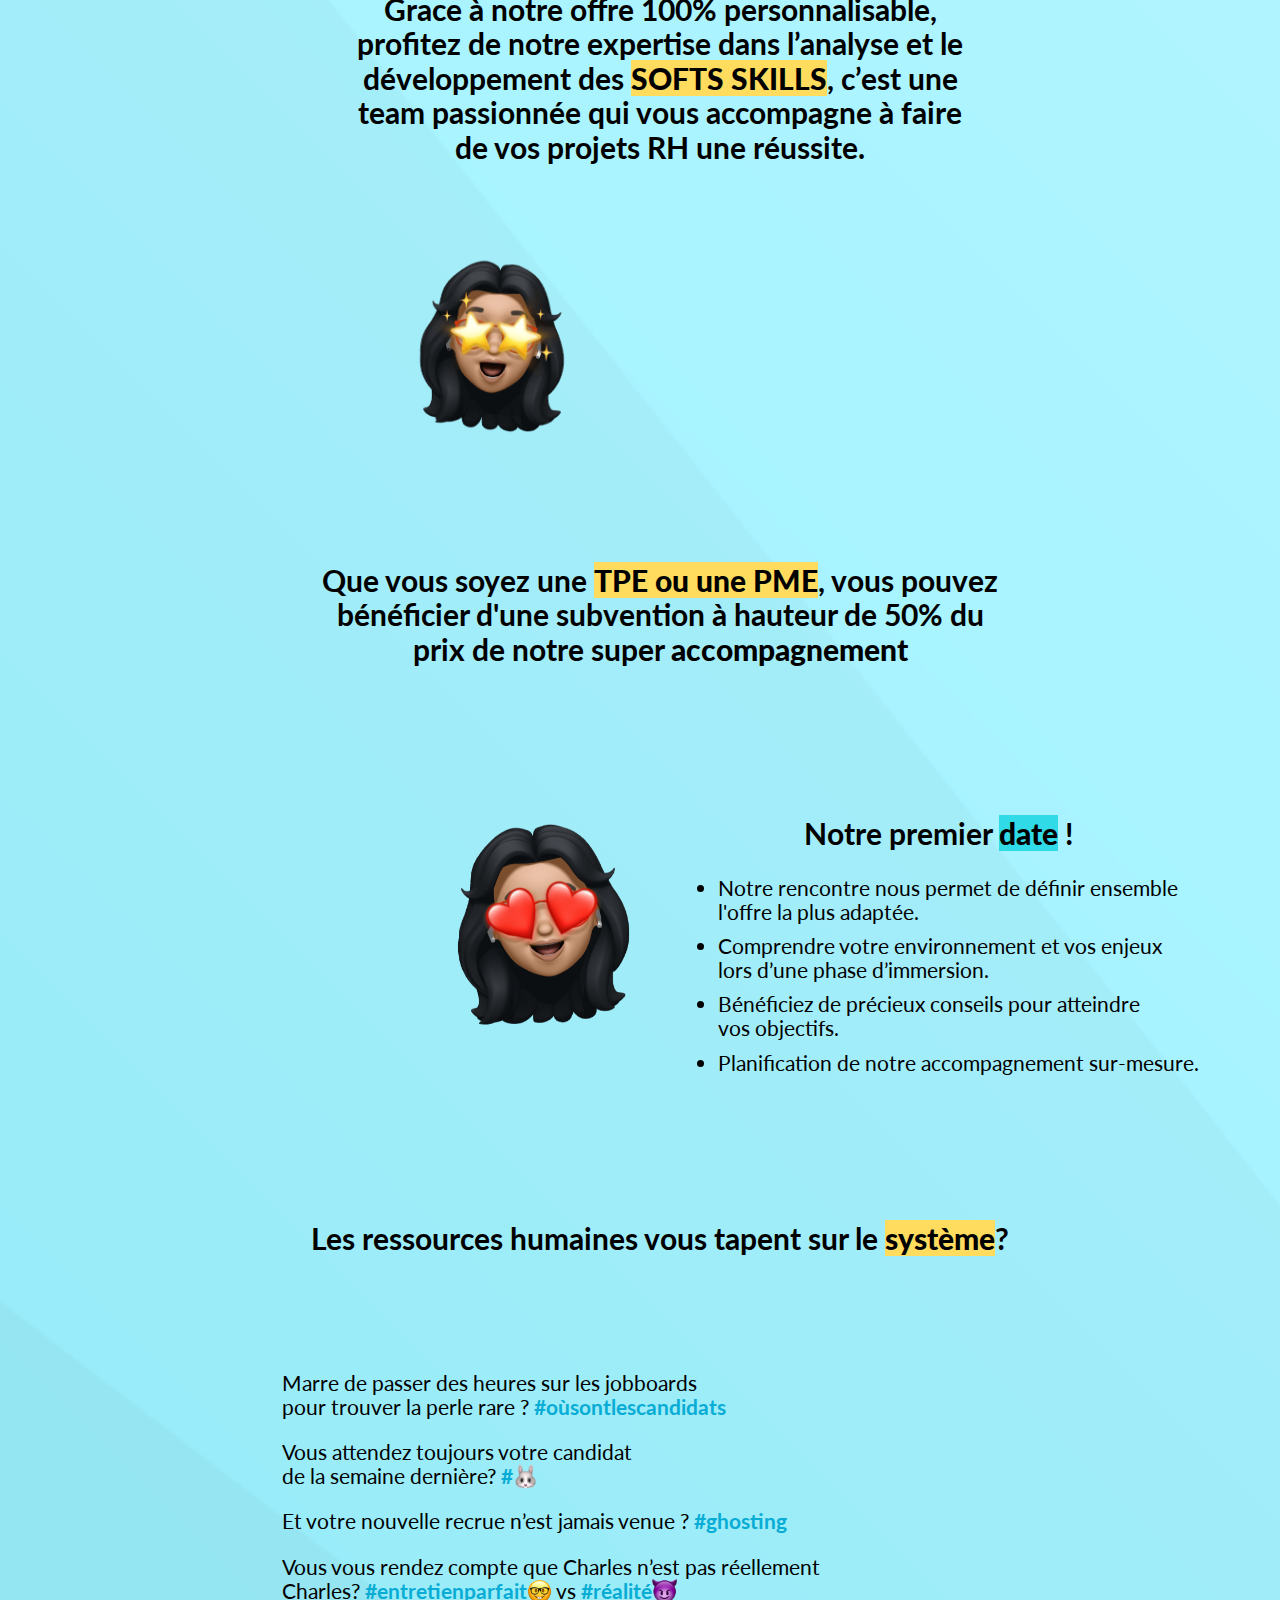
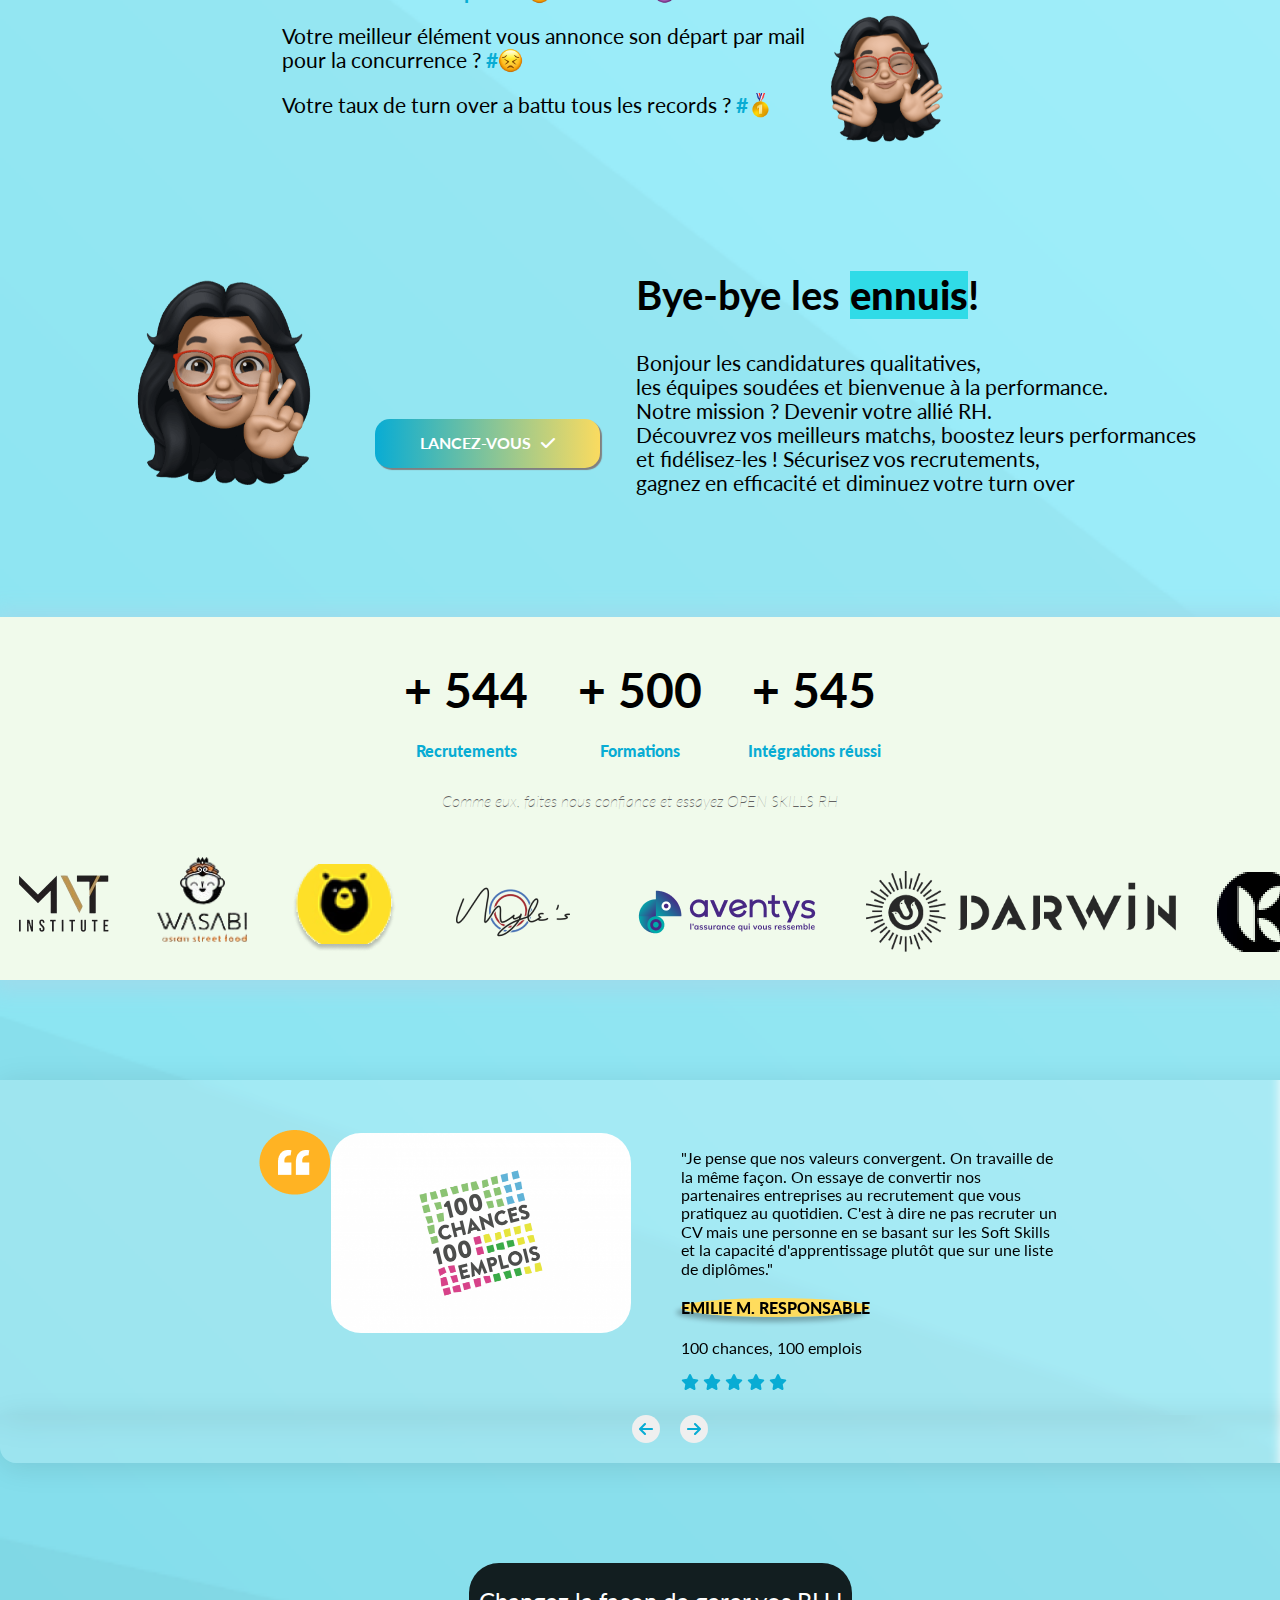
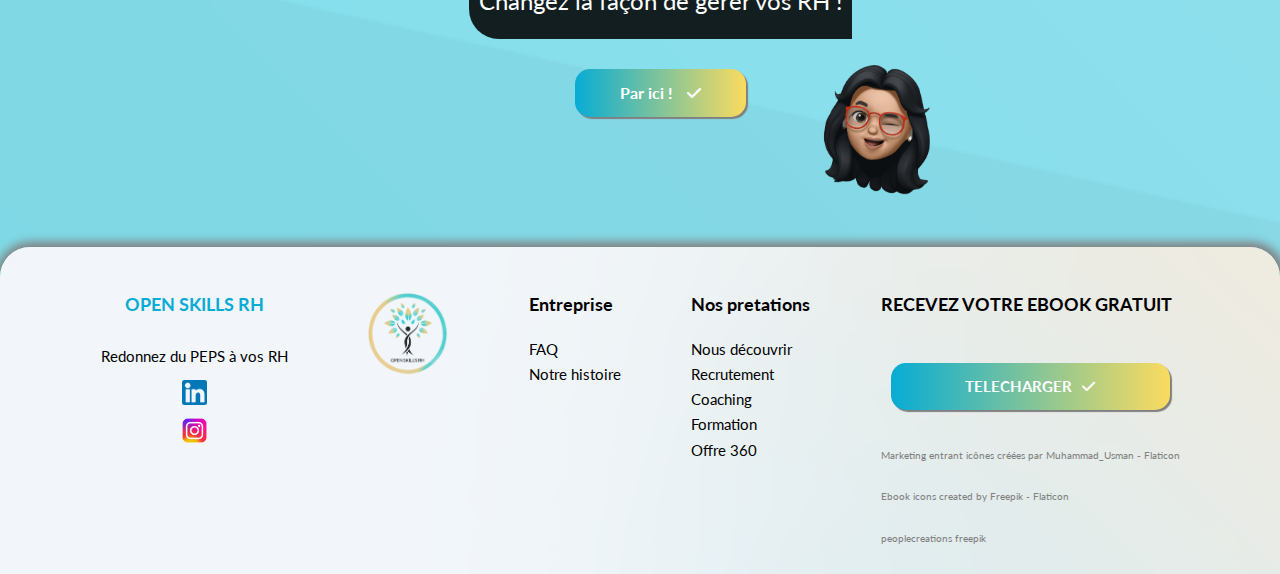
==== commit 6457d453: "deleting candidat page" ====
--- a/index.html
+++ b/index.html
@@ -57,7 +57,7 @@
                             </div>
                             <button onclick="window.location.href = './leadform.html';" class="button-lead">LANCEZ-VOUS
                                 <i class="fa-solid fa-check"></i></button>
-                            <a href="./candidat.html">Si vous êtes candidats par ici !</a>
+
                             <p>Profitez de votre premier audit GRATUITEMENT</p>
                             <a
                                 href="https://www.google.fr/maps/place/Open+Skills+RH/@44.8506999,-0.5512296,17z/data=!3m1!4b1!4m5!3m4!1s0xd552954f1387311:0xbf0952a9bf0ac47!8m2!3d44.8506961!4d-0.5490409">
